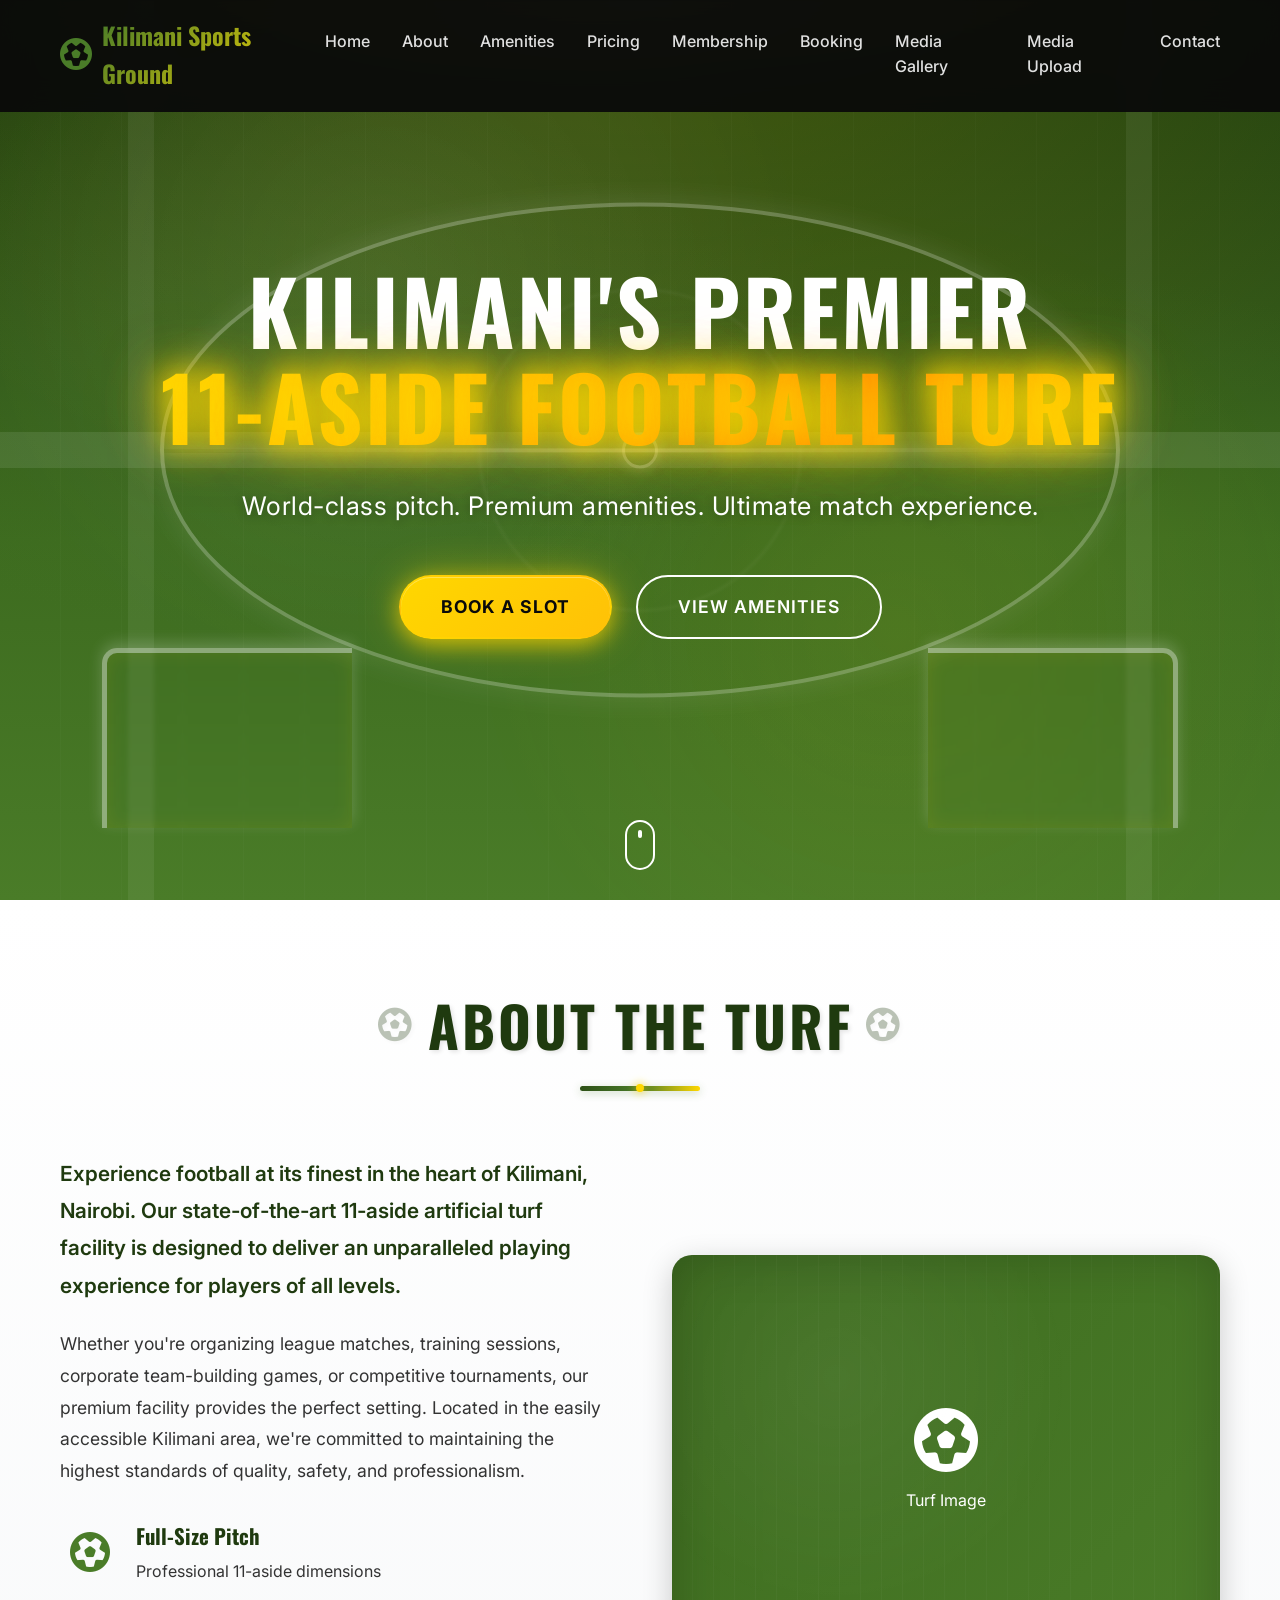
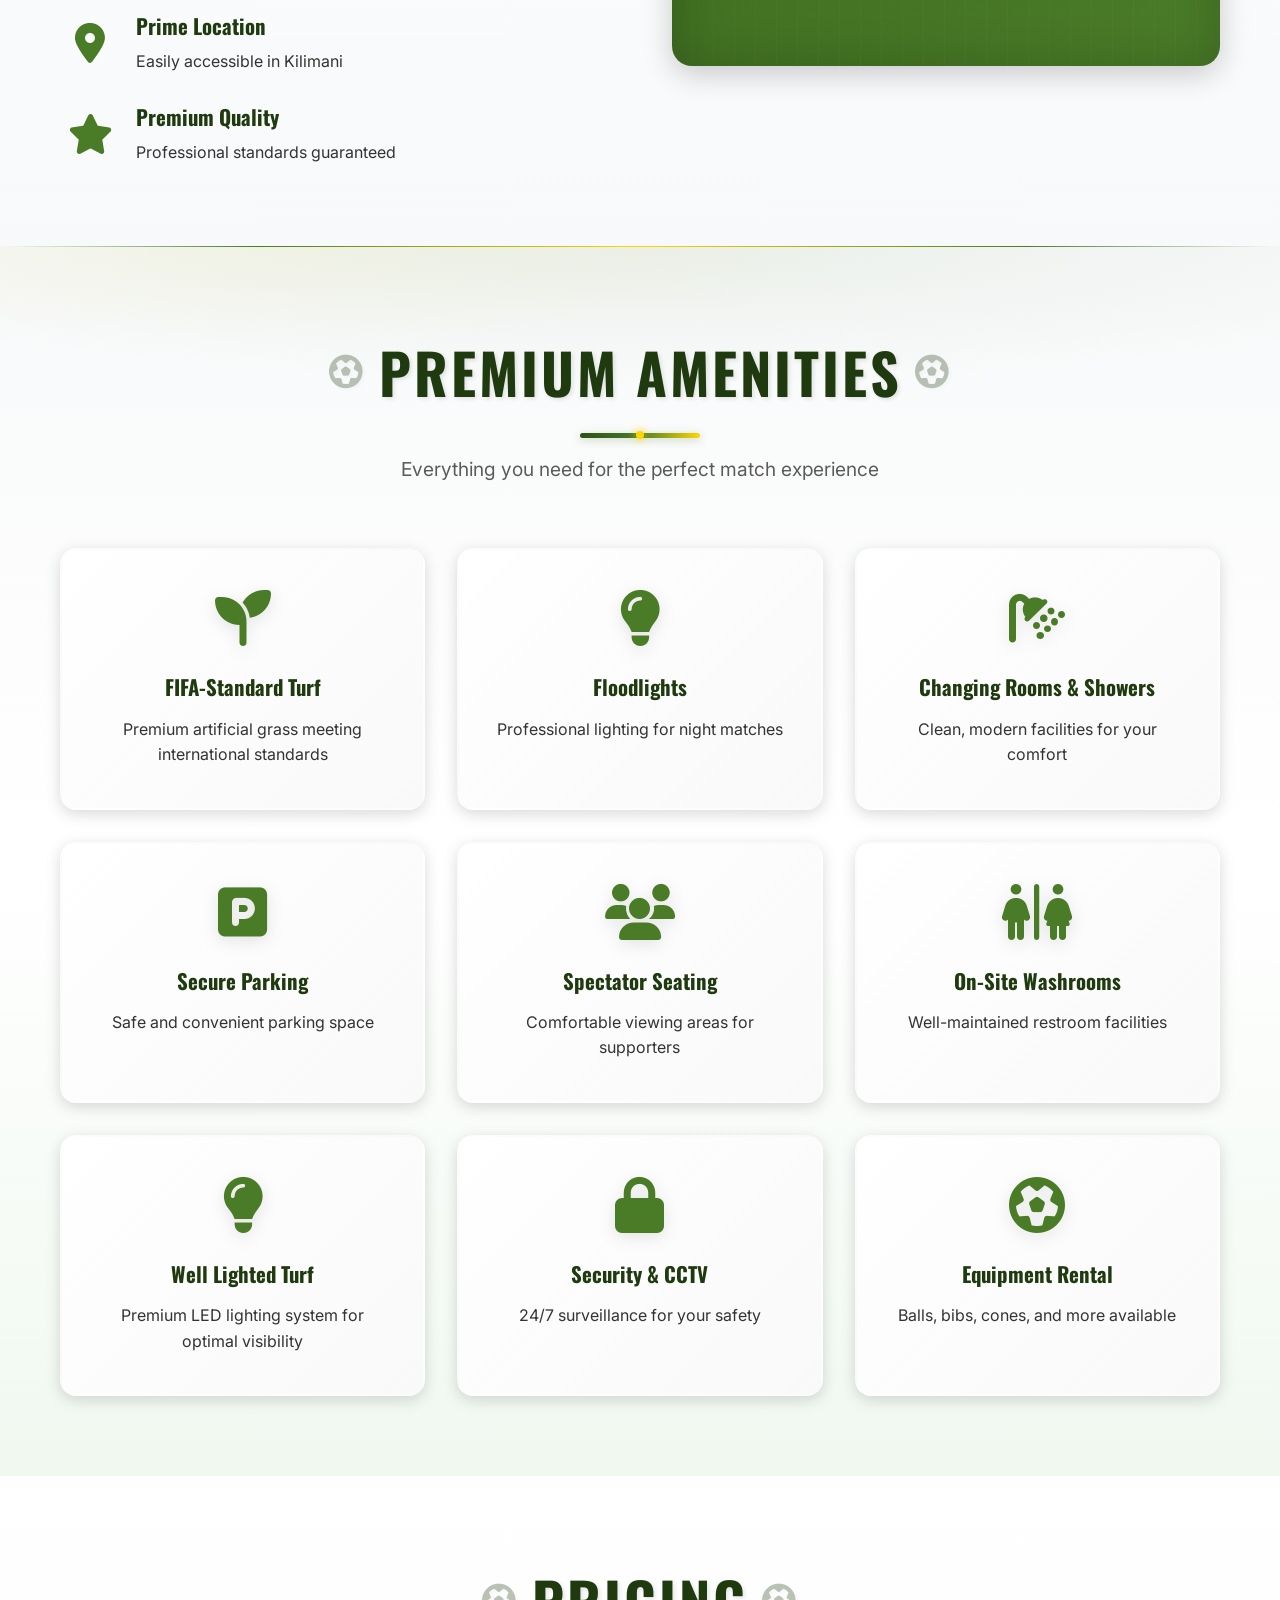
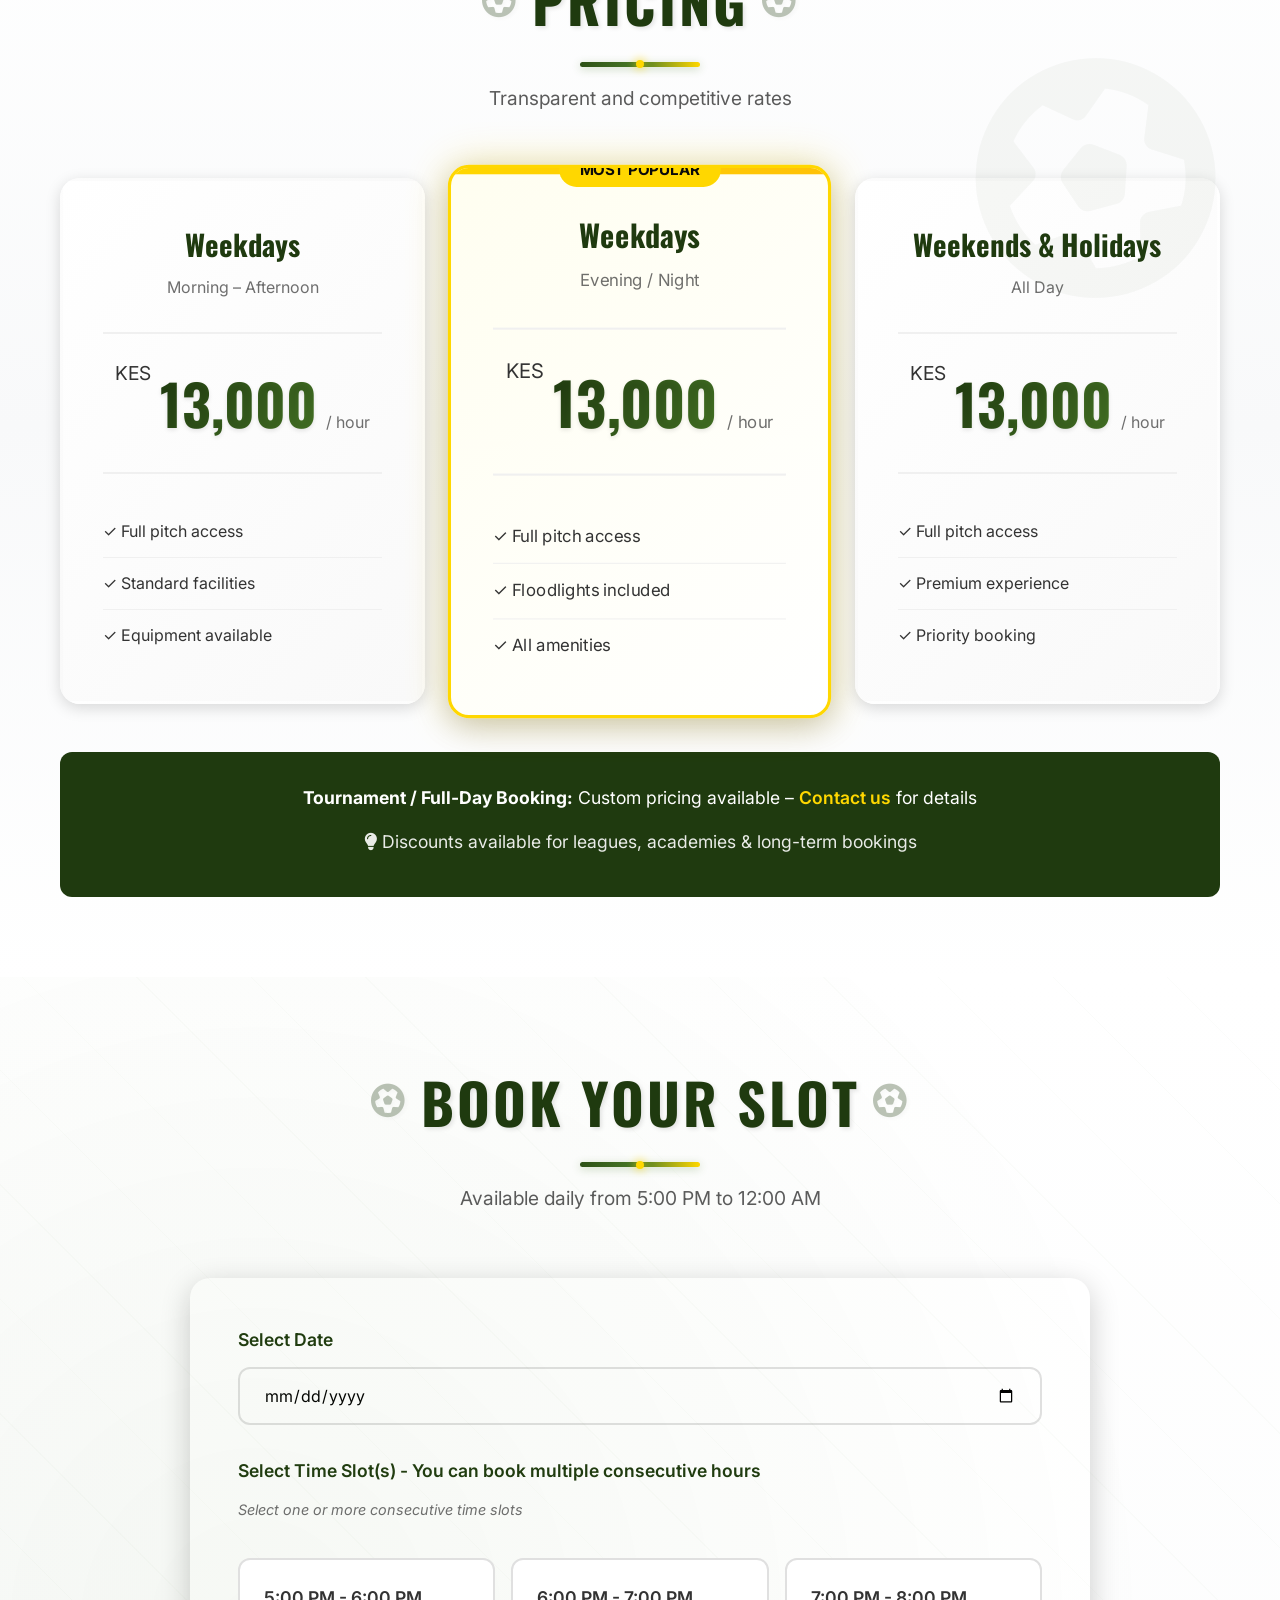
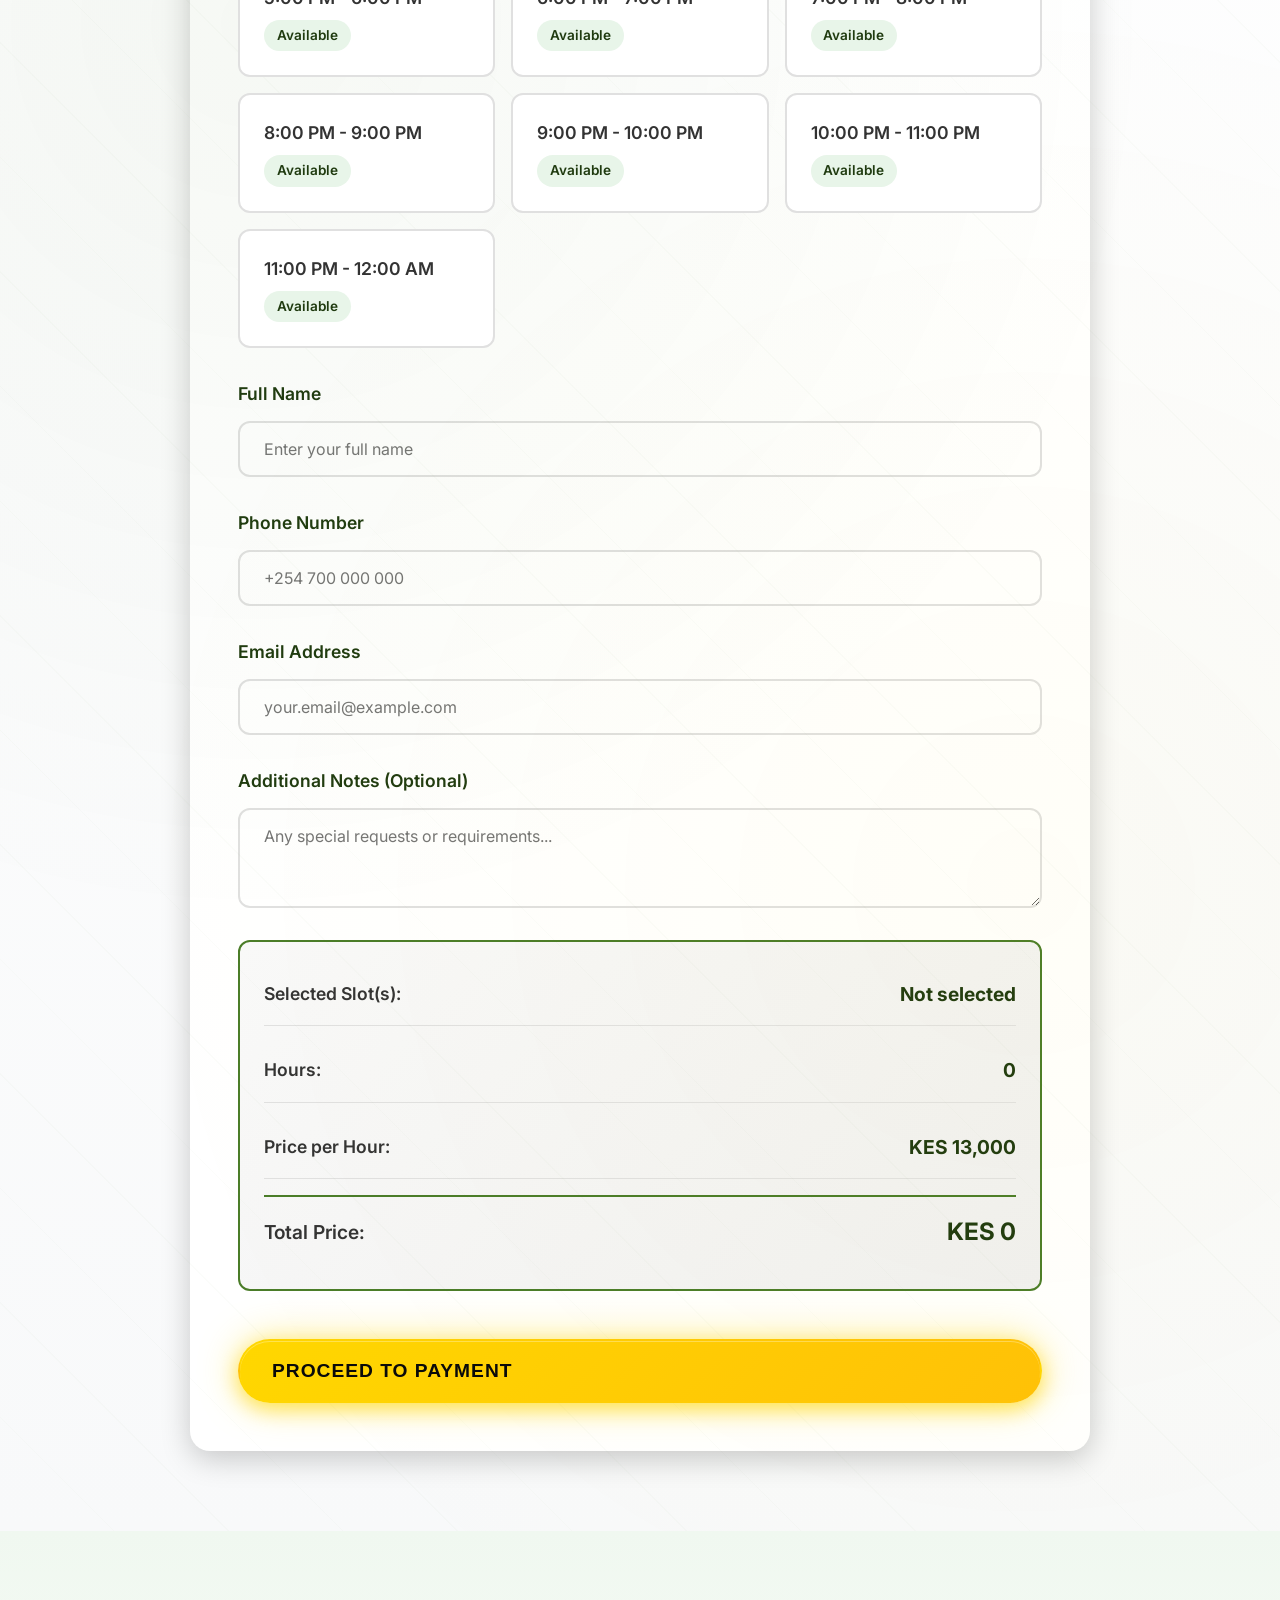
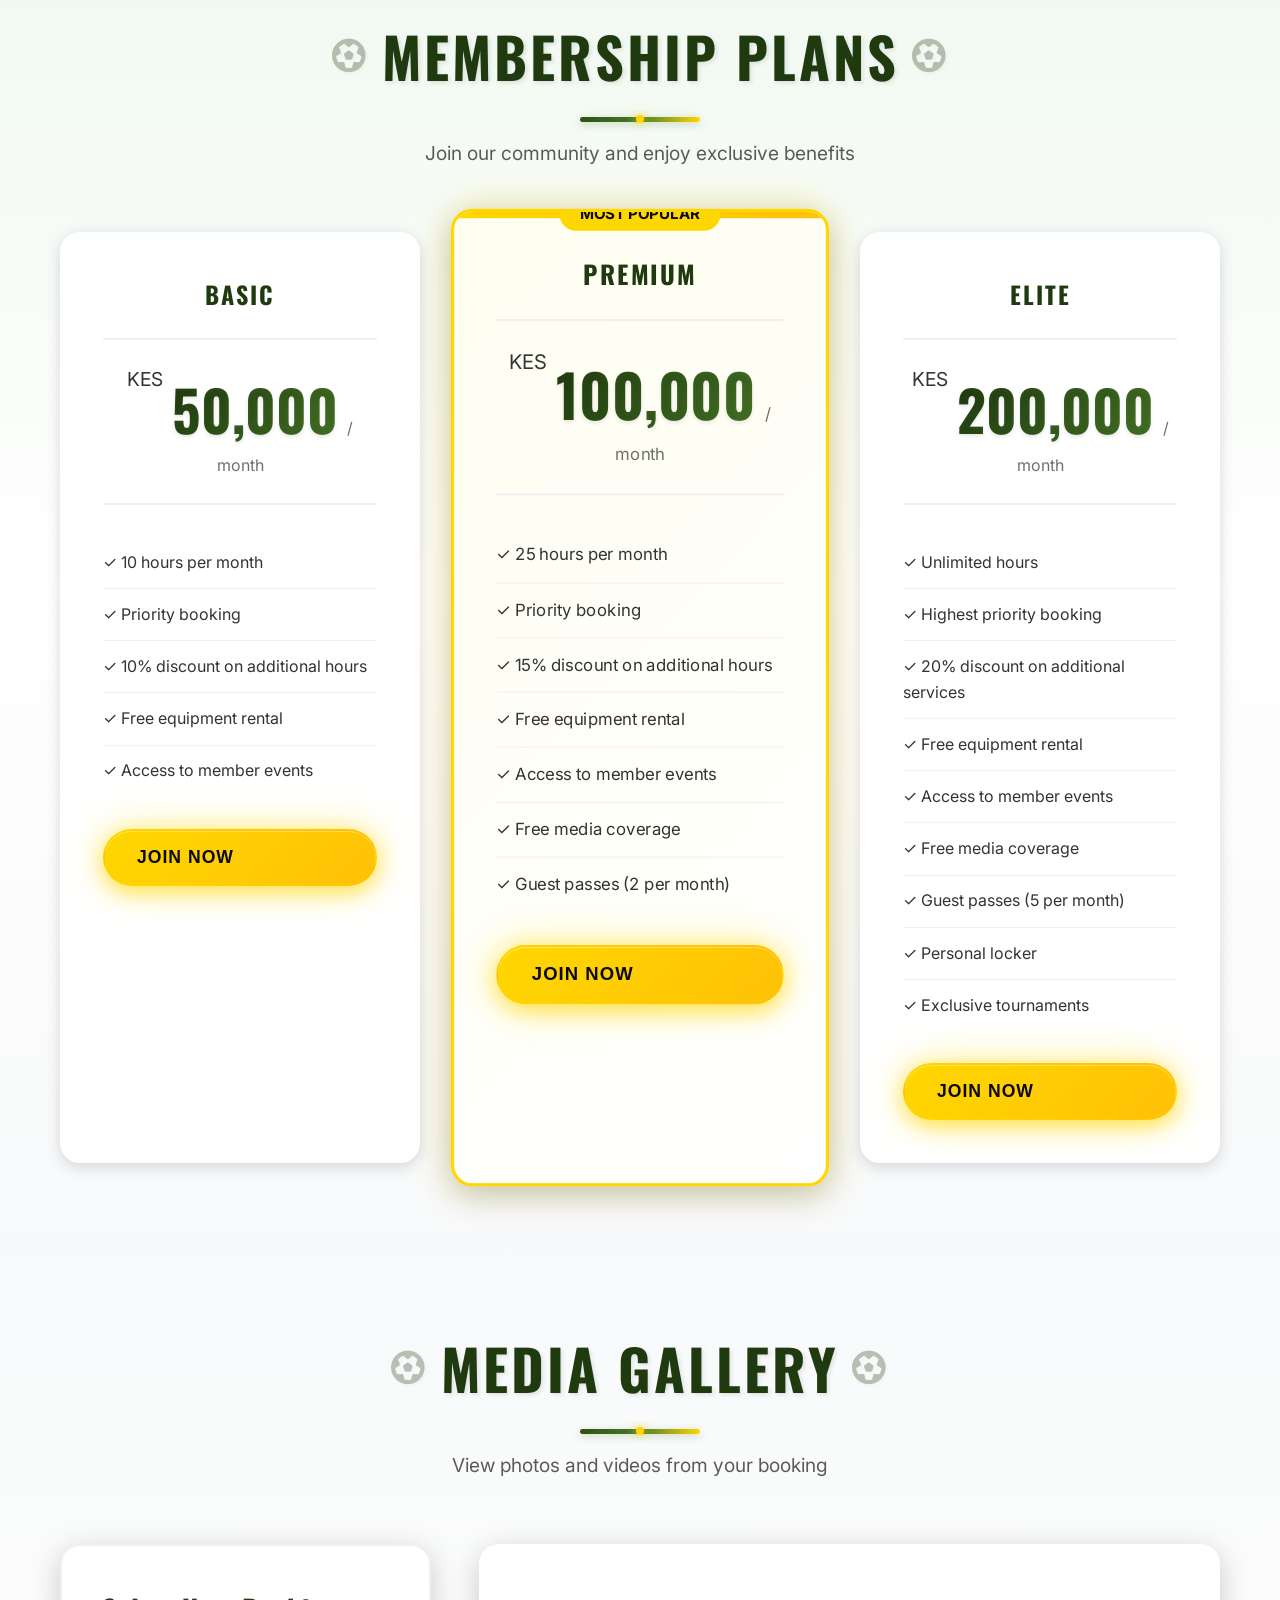
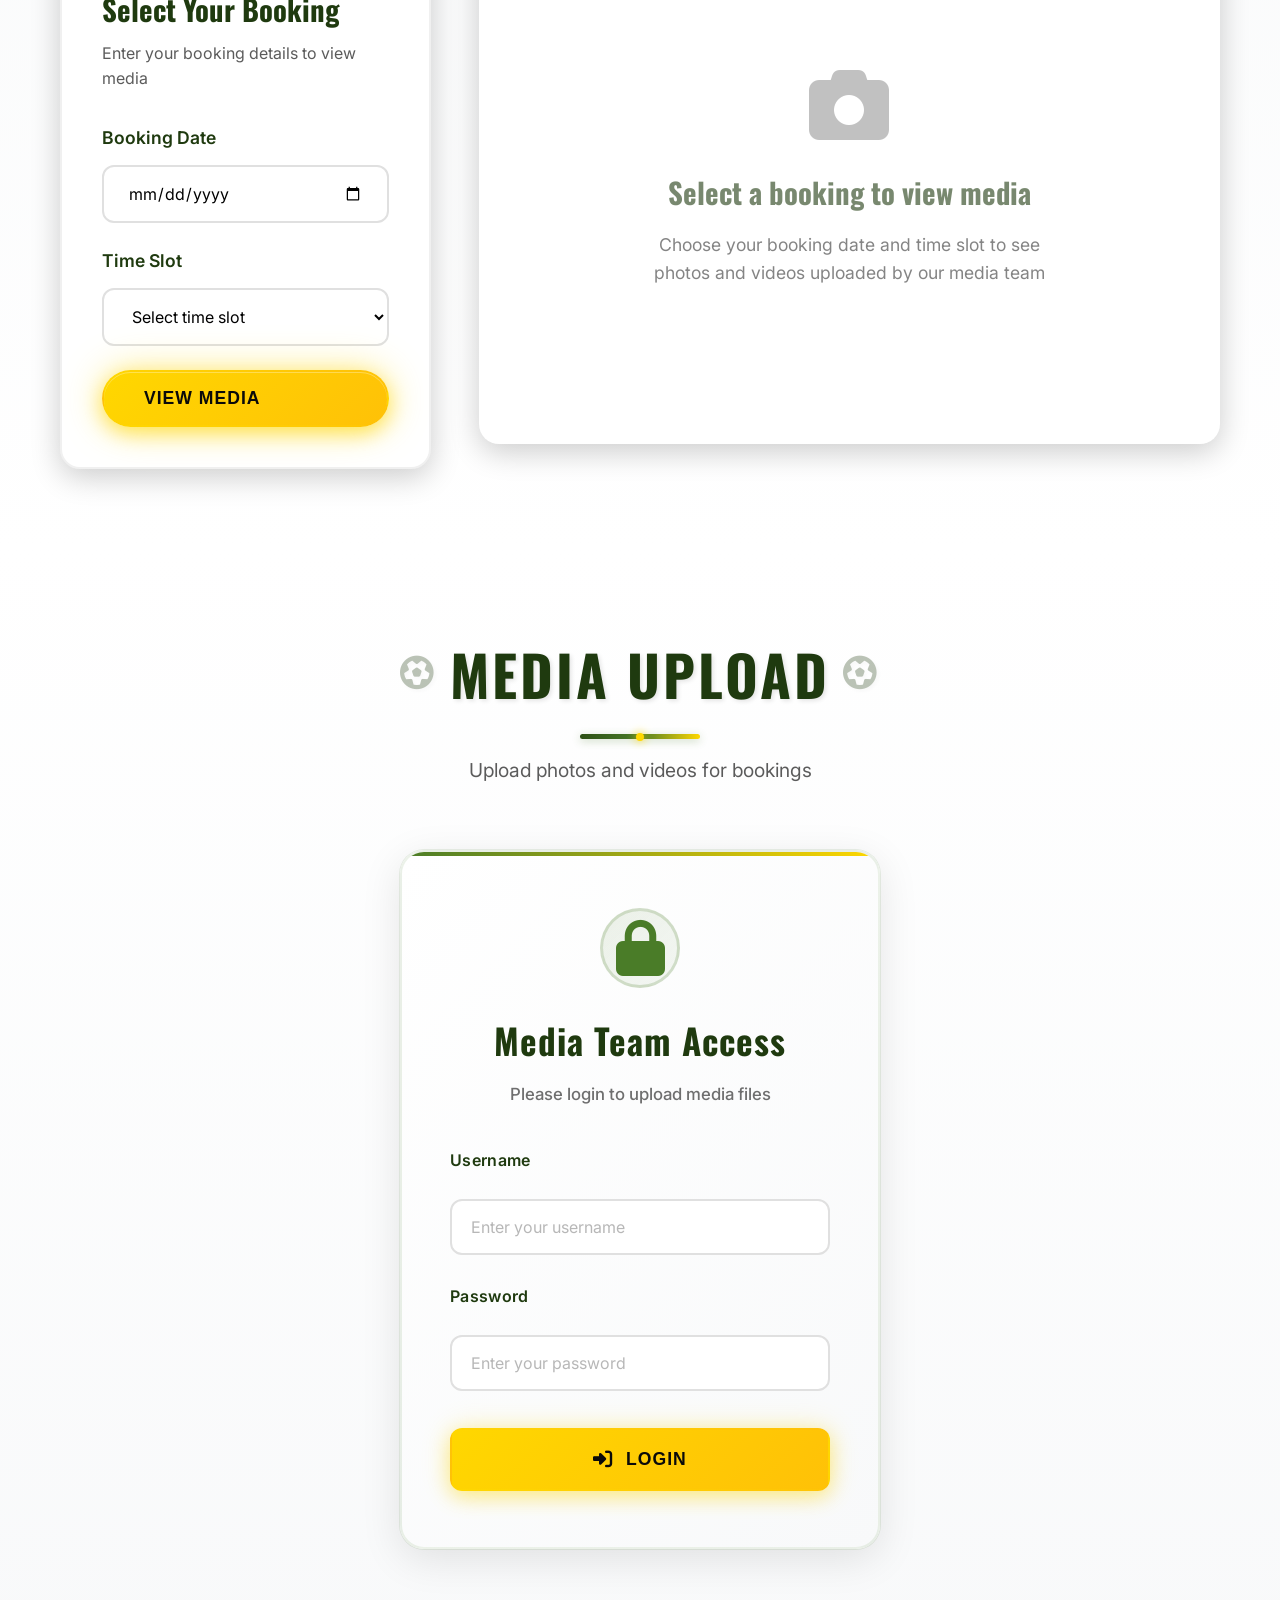
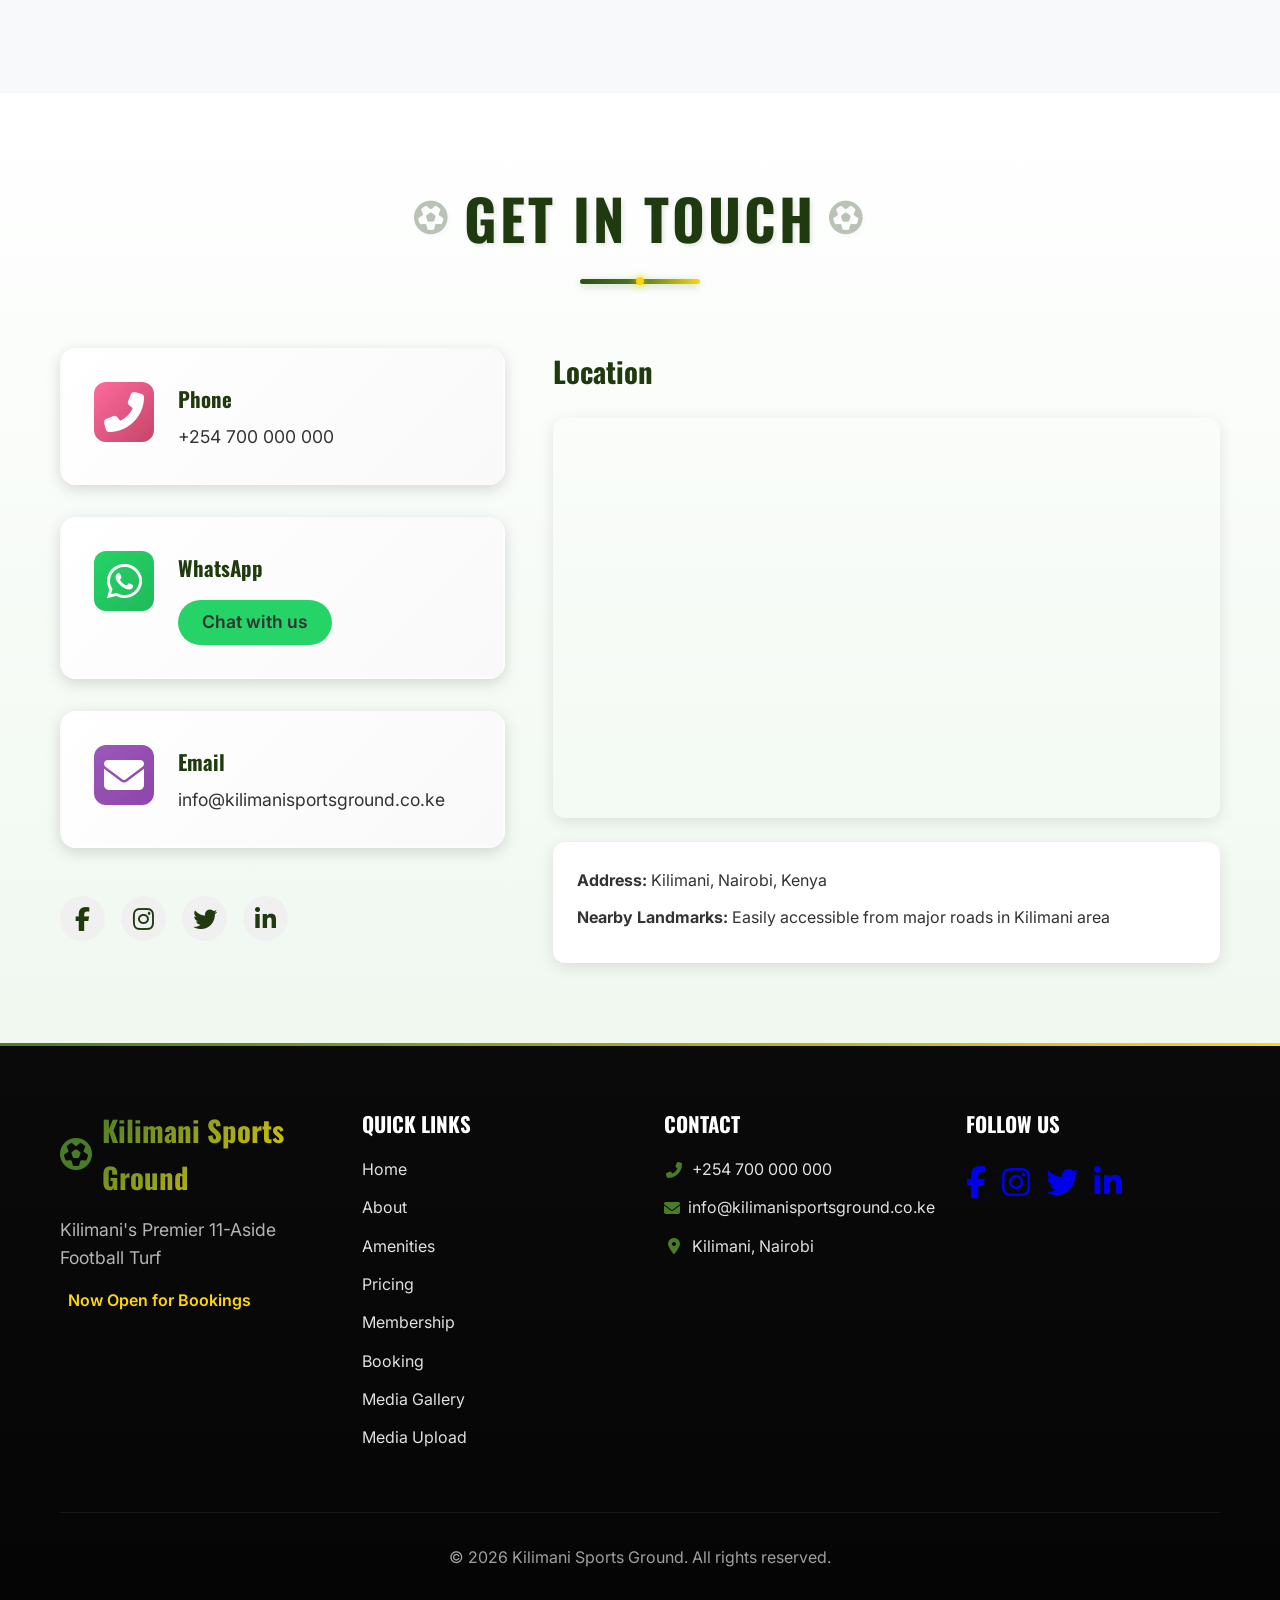
==== index.html @ 5b0b03c2 "Add files via upload" ====
<!DOCTYPE html>
<html lang="en">
<head>
    <meta charset="UTF-8">
    <meta name="viewport" content="width=device-width, initial-scale=1.0">
    <meta name="description" content="Kilimani Sports Ground - Premier 11-Aside Football Turf. World-class pitch, premium amenities, ultimate match experience. Book your slot now in Nairobi.">
    <title>Kilimani Sports Ground | Premier 11-Aside Football Pitch - Book Now</title>
    <link rel="stylesheet" href="styles.css">
    <link rel="preconnect" href="https://fonts.googleapis.com">
    <link rel="preconnect" href="https://fonts.gstatic.com" crossorigin>
    <link href="https://fonts.googleapis.com/css2?family=Inter:wght@300;400;500;600;700;800;900&family=Oswald:wght@400;500;600;700&display=swap" rel="stylesheet">
    <link rel="stylesheet" href="https://cdnjs.cloudflare.com/ajax/libs/font-awesome/6.4.0/css/all.min.css" integrity="sha512-iecdLmaskl7CVkqkXNQ/ZH/XLlvWZOJyj7Yy7tcenmpD1ypASozpmT/E0iPtmFIB46ZmdtAc9eNBvH0H/ZpiBw==" crossorigin="anonymous" referrerpolicy="no-referrer" />
</head>
<body>
    <!-- Navigation -->
    <nav class="navbar">
        <div class="container">
            <div class="nav-brand">
                <div class="logo-icon"><i class="fas fa-futbol"></i></div>
                <span class="logo-text">Kilimani Sports Ground</span>
            </div>
            <ul class="nav-menu">
                <li><a href="#home">Home</a></li>
                <li><a href="#about">About</a></li>
                <li><a href="#amenities">Amenities</a></li>
                <li><a href="#pricing">Pricing</a></li>
                <li><a href="#membership">Membership</a></li>
                <li><a href="#booking">Booking</a></li>
                <li><a href="#media">Media Gallery</a></li>
                <li><a href="#media-upload">Media Upload</a></li>
                <li><a href="#contact">Contact</a></li>
            </ul>
            <div class="hamburger">
                <span></span>
                <span></span>
                <span></span>
            </div>
        </div>
    </nav>

    <!-- Hero Section -->
    <section id="home" class="hero">
        <div class="hero-overlay"></div>
        <div class="stadium-lights"></div>
        <div class="hero-content">
            <div class="container">
                <h1 class="hero-title">
                    <span class="title-line">Kilimani's Premier</span>
                    <span class="title-line highlight">11-ASIDE FOOTBALL TURF</span>
                </h1>
                <p class="hero-subtitle">
                    World-class pitch. Premium amenities. Ultimate match experience.
                </p>
                <div class="hero-buttons">
                    <a href="#booking" class="btn btn-primary">Book a Slot</a>
                    <a href="#amenities" class="btn btn-secondary">View Amenities</a>
                </div>
            </div>
        </div>
        <div class="hero-elements">
            <div class="goalpost goalpost-left"></div>
            <div class="goalpost goalpost-right"></div>
            <div class="pitch-lines"></div>
        </div>
        <div class="scroll-indicator">
            <div class="mouse"></div>
        </div>
    </section>

    <!-- About Section -->
    <section id="about" class="about">
        <div class="container">
            <div class="section-header">
                <h2 class="section-title">About the Turf</h2>
                <div class="title-underline"></div>
            </div>
            <div class="about-content">
                <div class="about-text">
                    <p class="lead">
                        Experience football at its finest in the heart of Kilimani, Nairobi. Our state-of-the-art 11-aside artificial turf facility is designed to deliver an unparalleled playing experience for players of all levels.
                    </p>
                    <p>
                        Whether you're organizing league matches, training sessions, corporate team-building games, or competitive tournaments, our premium facility provides the perfect setting. Located in the easily accessible Kilimani area, we're committed to maintaining the highest standards of quality, safety, and professionalism.
                    </p>
                    <div class="about-features">
                        <div class="feature-item">
                            <div class="feature-icon"><i class="fas fa-futbol"></i></div>
                            <div class="feature-text">
                                <h3>Full-Size Pitch</h3>
                                <p>Professional 11-aside dimensions</p>
                            </div>
                        </div>
                        <div class="feature-item">
                            <div class="feature-icon"><i class="fas fa-map-marker-alt"></i></div>
                            <div class="feature-text">
                                <h3>Prime Location</h3>
                                <p>Easily accessible in Kilimani</p>
                            </div>
                        </div>
                        <div class="feature-item">
                            <div class="feature-icon"><i class="fas fa-star"></i></div>
                            <div class="feature-text">
                                <h3>Premium Quality</h3>
                                <p>Professional standards guaranteed</p>
                            </div>
                        </div>
                    </div>
                </div>
                <div class="about-image">
                    <div class="image-placeholder">
                        <div class="placeholder-content">
                            <span class="placeholder-icon"><i class="fas fa-futbol"></i></span>
                            <span>Turf Image</span>
                        </div>
                    </div>
                </div>
            </div>
        </div>
    </section>

    <!-- Amenities Section -->
    <section id="amenities" class="amenities">
        <div class="container">
            <div class="section-header">
                <h2 class="section-title">Premium Amenities</h2>
                <div class="title-underline"></div>
                <p class="section-subtitle">Everything you need for the perfect match experience</p>
            </div>
            <div class="amenities-grid">
                <div class="amenity-card">
                    <div class="amenity-icon"><i class="fas fa-seedling"></i></div>
                    <h3>FIFA-Standard Turf</h3>
                    <p>Premium artificial grass meeting international standards</p>
                </div>
                <div class="amenity-card">
                    <div class="amenity-icon"><i class="fas fa-lightbulb"></i></div>
                    <h3>Floodlights</h3>
                    <p>Professional lighting for night matches</p>
                </div>
                <div class="amenity-card">
                    <div class="amenity-icon"><i class="fas fa-shower"></i></div>
                    <h3>Changing Rooms & Showers</h3>
                    <p>Clean, modern facilities for your comfort</p>
                </div>
                <div class="amenity-card">
                    <div class="amenity-icon"><i class="fas fa-parking"></i></div>
                    <h3>Secure Parking</h3>
                    <p>Safe and convenient parking space</p>
                </div>
                <div class="amenity-card">
                    <div class="amenity-icon"><i class="fas fa-users"></i></div>
                    <h3>Spectator Seating</h3>
                    <p>Comfortable viewing areas for supporters</p>
                </div>
                <div class="amenity-card">
                    <div class="amenity-icon"><i class="fas fa-restroom"></i></div>
                    <h3>On-Site Washrooms</h3>
                    <p>Well-maintained restroom facilities</p>
                </div>
                <div class="amenity-card">
                    <div class="amenity-icon"><i class="fas fa-lightbulb"></i></div>
                    <h3>Well Lighted Turf</h3>
                    <p>Premium LED lighting system for optimal visibility</p>
                </div>
                <div class="amenity-card">
                    <div class="amenity-icon"><i class="fas fa-lock"></i></div>
                    <h3>Security & CCTV</h3>
                    <p>24/7 surveillance for your safety</p>
                </div>
                <div class="amenity-card">
                    <div class="amenity-icon"><i class="fas fa-futbol"></i></div>
                    <h3>Equipment Rental</h3>
                    <p>Balls, bibs, cones, and more available</p>
                </div>
            </div>
        </div>
    </section>


    <!-- Pricing Section -->
    <section id="pricing" class="pricing">
        <div class="container">
            <div class="section-header">
                <h2 class="section-title">Pricing</h2>
                <div class="title-underline"></div>
                <p class="section-subtitle">Transparent and competitive rates</p>
            </div>
            <div class="pricing-grid">
                <div class="pricing-card">
                    <div class="pricing-header">
                        <h3>Weekdays</h3>
                        <p class="pricing-time">Morning – Afternoon</p>
                    </div>
                    <div class="pricing-price">
                        <span class="currency">KES</span>
                        <span class="amount">13,000</span>
                        <span class="period">/ hour</span>
                    </div>
                    <ul class="pricing-features">
                        <li>✓ Full pitch access</li>
                        <li>✓ Standard facilities</li>
                        <li>✓ Equipment available</li>
                    </ul>
                </div>
                <div class="pricing-card featured">
                    <div class="popular-badge">Most Popular</div>
                    <div class="pricing-header">
                        <h3>Weekdays</h3>
                        <p class="pricing-time">Evening / Night</p>
                    </div>
                    <div class="pricing-price">
                        <span class="currency">KES</span>
                        <span class="amount">13,000</span>
                        <span class="period">/ hour</span>
                    </div>
                    <ul class="pricing-features">
                        <li>✓ Full pitch access</li>
                        <li>✓ Floodlights included</li>
                        <li>✓ All amenities</li>
                    </ul>
                </div>
                <div class="pricing-card">
                    <div class="pricing-header">
                        <h3>Weekends & Holidays</h3>
                        <p class="pricing-time">All Day</p>
                    </div>
                    <div class="pricing-price">
                        <span class="currency">KES</span>
                        <span class="amount">13,000</span>
                        <span class="period">/ hour</span>
                    </div>
                    <ul class="pricing-features">
                        <li>✓ Full pitch access</li>
                        <li>✓ Premium experience</li>
                        <li>✓ Priority booking</li>
                    </ul>
                </div>
            </div>
            <div class="pricing-note">
                <p><strong>Tournament / Full-Day Booking:</strong> Custom pricing available – <a href="#contact">Contact us</a> for details</p>
                <p class="discount-note"><i class="fas fa-lightbulb"></i> Discounts available for leagues, academies & long-term bookings</p>
            </div>
        </div>
    </section>

    <!-- Booking Section -->
    <section id="booking" class="booking">
        <div class="container">
            <div class="section-header">
                <h2 class="section-title">Book Your Slot</h2>
                <div class="title-underline"></div>
                <p class="section-subtitle">Available daily from 5:00 PM to 12:00 AM</p>
            </div>
            <div class="booking-content">
                <div class="booking-form-container">
                    <form id="bookingForm" class="booking-form">
                        <div class="form-group">
                            <label for="bookingDate">Select Date</label>
                            <input type="date" id="bookingDate" name="bookingDate" required min="">
                        </div>
                        <div class="form-group">
                            <label>Select Time Slot(s) - You can book multiple consecutive hours</label>
                            <p class="slot-help-text">Select one or more consecutive time slots</p>
                            <div class="time-slots">
                                <label class="time-slot" data-slot="0">
                                    <input type="checkbox" name="timeSlot" value="17:00-18:00">
                                    <span class="slot-time">5:00 PM - 6:00 PM</span>
                                    <span class="slot-status available">Available</span>
                                </label>
                                <label class="time-slot" data-slot="1">
                                    <input type="checkbox" name="timeSlot" value="18:00-19:00">
                                    <span class="slot-time">6:00 PM - 7:00 PM</span>
                                    <span class="slot-status available">Available</span>
                                </label>
                                <label class="time-slot" data-slot="2">
                                    <input type="checkbox" name="timeSlot" value="19:00-20:00">
                                    <span class="slot-time">7:00 PM - 8:00 PM</span>
                                    <span class="slot-status available">Available</span>
                                </label>
                                <label class="time-slot" data-slot="3">
                                    <input type="checkbox" name="timeSlot" value="20:00-21:00">
                                    <span class="slot-time">8:00 PM - 9:00 PM</span>
                                    <span class="slot-status available">Available</span>
                                </label>
                                <label class="time-slot" data-slot="4">
                                    <input type="checkbox" name="timeSlot" value="21:00-22:00">
                                    <span class="slot-time">9:00 PM - 10:00 PM</span>
                                    <span class="slot-status available">Available</span>
                                </label>
                                <label class="time-slot" data-slot="5">
                                    <input type="checkbox" name="timeSlot" value="22:00-23:00">
                                    <span class="slot-time">10:00 PM - 11:00 PM</span>
                                    <span class="slot-status available">Available</span>
                                </label>
                                <label class="time-slot" data-slot="6">
                                    <input type="checkbox" name="timeSlot" value="23:00-00:00">
                                    <span class="slot-time">11:00 PM - 12:00 AM</span>
                                    <span class="slot-status available">Available</span>
                                </label>
                            </div>
                        </div>
                        <div class="form-group">
                            <label for="customerName">Full Name</label>
                            <input type="text" id="customerName" name="customerName" required placeholder="Enter your full name">
                        </div>
                        <div class="form-group">
                            <label for="customerPhone">Phone Number</label>
                            <input type="tel" id="customerPhone" name="customerPhone" required placeholder="+254 700 000 000">
                        </div>
                        <div class="form-group">
                            <label for="customerEmail">Email Address</label>
                            <input type="email" id="customerEmail" name="customerEmail" required placeholder="your.email@example.com">
                        </div>
                        <div class="form-group">
                            <label for="bookingNotes">Additional Notes (Optional)</label>
                            <textarea id="bookingNotes" name="bookingNotes" rows="3" placeholder="Any special requests or requirements..."></textarea>
                        </div>
                        <div class="booking-summary">
                            <div class="summary-item">
                                <span>Selected Slot(s):</span>
                                <span id="selectedSlotDisplay">Not selected</span>
                            </div>
                            <div class="summary-item">
                                <span>Hours:</span>
                                <span id="selectedHours">0</span>
                            </div>
                            <div class="summary-item">
                                <span>Price per Hour:</span>
                                <span>KES 13,000</span>
                            </div>
                            <div class="summary-item total-price">
                                <span>Total Price:</span>
                                <span id="bookingPrice">KES 0</span>
                            </div>
                        </div>
                        <button type="submit" class="btn btn-primary btn-booking">
                            Proceed to Payment
                        </button>
                    </form>
                </div>
            </div>
        </div>
    </section>

    <!-- Membership Section -->
    <section id="membership" class="membership">
        <div class="container">
            <div class="section-header">
                <h2 class="section-title">Membership Plans</h2>
                <div class="title-underline"></div>
                <p class="section-subtitle">Join our community and enjoy exclusive benefits</p>
            </div>
            <div class="membership-plans">
                <div class="membership-card">
                    <div class="membership-badge">Basic</div>
                    <div class="membership-price">
                        <span class="currency">KES</span>
                        <span class="amount">50,000</span>
                        <span class="period">/ month</span>
                    </div>
                    <ul class="membership-features">
                        <li>✓ 10 hours per month</li>
                        <li>✓ Priority booking</li>
                        <li>✓ 10% discount on additional hours</li>
                        <li>✓ Free equipment rental</li>
                        <li>✓ Access to member events</li>
                    </ul>
                    <button class="btn btn-primary btn-membership" onclick="showMembershipModal('basic', 50000)">Join Now</button>
                </div>
                <div class="membership-card featured">
                    <div class="popular-badge">Most Popular</div>
                    <div class="membership-badge">Premium</div>
                    <div class="membership-price">
                        <span class="currency">KES</span>
                        <span class="amount">100,000</span>
                        <span class="period">/ month</span>
                    </div>
                    <ul class="membership-features">
                        <li>✓ 25 hours per month</li>
                        <li>✓ Priority booking</li>
                        <li>✓ 15% discount on additional hours</li>
                        <li>✓ Free equipment rental</li>
                        <li>✓ Access to member events</li>
                        <li>✓ Free media coverage</li>
                        <li>✓ Guest passes (2 per month)</li>
                    </ul>
                    <button class="btn btn-primary btn-membership" onclick="showMembershipModal('premium', 100000)">Join Now</button>
                </div>
                <div class="membership-card">
                    <div class="membership-badge">Elite</div>
                    <div class="membership-price">
                        <span class="currency">KES</span>
                        <span class="amount">200,000</span>
                        <span class="period">/ month</span>
                    </div>
                    <ul class="membership-features">
                        <li>✓ Unlimited hours</li>
                        <li>✓ Highest priority booking</li>
                        <li>✓ 20% discount on additional services</li>
                        <li>✓ Free equipment rental</li>
                        <li>✓ Access to member events</li>
                        <li>✓ Free media coverage</li>
                        <li>✓ Guest passes (5 per month)</li>
                        <li>✓ Personal locker</li>
                        <li>✓ Exclusive tournaments</li>
                    </ul>
                    <button class="btn btn-primary btn-membership" onclick="showMembershipModal('elite', 200000)">Join Now</button>
                </div>
            </div>
        </div>
    </section>

    <!-- Media Gallery Section -->
    <section id="media" class="media-gallery">
        <div class="container">
            <div class="section-header">
                <h2 class="section-title">Media Gallery</h2>
                <div class="title-underline"></div>
                <p class="section-subtitle">View photos and videos from your booking</p>
            </div>
            <div class="media-content">
                <div class="media-selector">
                    <div class="selector-card">
                        <h3>Select Your Booking</h3>
                        <p>Enter your booking details to view media</p>
                        <form id="mediaSearchForm" class="media-search-form">
                            <div class="form-group">
                                <label for="mediaBookingDate">Booking Date</label>
                                <input type="date" id="mediaBookingDate" name="mediaBookingDate" required>
                            </div>
                            <div class="form-group">
                                <label for="mediaTimeSlot">Time Slot</label>
                                <select id="mediaTimeSlot" name="mediaTimeSlot" required>
                                    <option value="">Select time slot</option>
                                    <option value="17:00-18:00">5:00 PM - 6:00 PM</option>
                                    <option value="18:00-19:00">6:00 PM - 7:00 PM</option>
                                    <option value="19:00-20:00">7:00 PM - 8:00 PM</option>
                                    <option value="20:00-21:00">8:00 PM - 9:00 PM</option>
                                    <option value="21:00-22:00">9:00 PM - 10:00 PM</option>
                                    <option value="22:00-23:00">10:00 PM - 11:00 PM</option>
                                    <option value="23:00-00:00">11:00 PM - 12:00 AM</option>
                                </select>
                            </div>
                            <button type="submit" class="btn btn-primary">View Media</button>
                        </form>
                    </div>
                </div>
                <div class="media-display" id="mediaDisplay">
                    <div class="media-placeholder">
                        <div class="placeholder-icon"><i class="fas fa-camera"></i></div>
                        <h3>Select a booking to view media</h3>
                        <p>Choose your booking date and time slot to see photos and videos uploaded by our media team</p>
                    </div>
                </div>
            </div>
        </div>
    </section>

    <!-- Media Upload Section (For Media Team) -->
    <section id="media-upload" class="media-upload">
        <div class="container">
            <div class="section-header">
                <h2 class="section-title">Media Upload</h2>
                <div class="title-underline"></div>
                <p class="section-subtitle">Upload photos and videos for bookings</p>
            </div>
            
            <!-- Login Form (Shown when not authenticated) -->
            <div id="mediaLoginSection" class="media-login-section">
                <div class="login-card">
                    <div class="login-header">
                        <i class="fas fa-lock"></i>
                        <h3>Media Team Access</h3>
                        <p>Please login to upload media files</p>
                    </div>
                    <form id="mediaLoginForm" class="login-form">
                        <div class="form-group">
                            <label for="mediaUsername">Username</label>
                            <input type="text" id="mediaUsername" name="mediaUsername" required placeholder="Enter your username">
                        </div>
                        <div class="form-group">
                            <label for="mediaPassword">Password</label>
                            <input type="password" id="mediaPassword" name="mediaPassword" required placeholder="Enter your password">
                        </div>
                        <div class="form-group">
                            <button type="submit" class="btn btn-primary btn-login">
                                <i class="fas fa-sign-in-alt"></i> Login
                            </button>
                        </div>
                        <div id="loginError" class="login-error hidden"></div>
                    </form>
                </div>
            </div>
            
            <!-- Upload Content (Shown when authenticated) -->
            <div id="uploadContentSection" class="upload-content hidden">
                <div class="upload-form-container">
                    <form id="mediaUploadForm" class="media-upload-form" enctype="multipart/form-data">
                        <div class="form-group">
                            <label for="uploadBookingDate">Booking Date</label>
                            <input type="date" id="uploadBookingDate" name="uploadBookingDate" required>
                        </div>
                        <div class="form-group">
                            <label for="uploadTimeSlot">Time Slot</label>
                            <select id="uploadTimeSlot" name="uploadTimeSlot" required>
                                <option value="">Select time slot</option>
                                <option value="17:00-18:00">5:00 PM - 6:00 PM</option>
                                <option value="18:00-19:00">6:00 PM - 7:00 PM</option>
                                <option value="19:00-20:00">7:00 PM - 8:00 PM</option>
                                <option value="20:00-21:00">8:00 PM - 9:00 PM</option>
                                <option value="21:00-22:00">9:00 PM - 10:00 PM</option>
                                <option value="22:00-23:00">10:00 PM - 11:00 PM</option>
                                <option value="23:00-00:00">11:00 PM - 12:00 AM</option>
                            </select>
                        </div>
                        <div class="form-group">
                            <label for="mediaFiles">Select Photos/Videos</label>
                            <div class="file-upload-area" id="fileUploadArea">
                                <input type="file" id="mediaFiles" name="mediaFiles" multiple accept="image/*,video/*" required>
                                <div class="upload-placeholder">
                                    <i class="fas fa-cloud-upload-alt"></i>
                                    <p>Click to select or drag and drop files here</p>
                                    <span class="file-types">Supports: JPG, PNG, MP4, MOV</span>
                                </div>
                            </div>
                            <div class="file-list" id="fileList"></div>
                        </div>
                        <div class="form-group">
                            <label for="mediaTitle">Media Title (Optional)</label>
                            <input type="text" id="mediaTitle" name="mediaTitle" placeholder="e.g., Match Highlights, Team Photo">
                        </div>
                        <div class="form-group">
                            <label for="mediaDescription">Description (Optional)</label>
                            <textarea id="mediaDescription" name="mediaDescription" rows="3" placeholder="Add a description for the media..."></textarea>
                        </div>
                        <div class="upload-actions">
                            <button type="submit" class="btn btn-primary">
                                <i class="fas fa-upload"></i> Upload Media
                            </button>
                            <button type="button" class="btn btn-secondary" onclick="clearUploadForm()">
                                <i class="fas fa-times"></i> Clear
                            </button>
                        </div>
                    </form>
                </div>
                <div class="upload-preview" id="uploadPreview">
                    <h3>Upload Preview</h3>
                    <div class="preview-grid" id="previewGrid">
                        <p class="preview-placeholder">No files selected</p>
                    </div>
                </div>
            </div>
        </div>
    </section>

    <!-- Contact Section -->
    <section id="contact" class="contact">
        <div class="container">
            <div class="section-header">
                <h2 class="section-title">Get in Touch</h2>
                <div class="title-underline"></div>
            </div>
            <div class="contact-content">
                <div class="contact-info">
                    <div class="contact-item">
                        <div class="contact-icon"><i class="fas fa-phone-alt"></i></div>
                        <div class="contact-details">
                            <h3>Phone</h3>
                            <a href="tel:+254700000000">+254 700 000 000</a>
                        </div>
                    </div>
                    <div class="contact-item">
                        <div class="contact-icon"><i class="fab fa-whatsapp"></i></div>
                        <div class="contact-details">
                            <h3>WhatsApp</h3>
                            <a href="https://wa.me/254700000000" target="_blank" rel="noopener noreferrer" class="whatsapp-btn">Chat with us</a>
                        </div>
                    </div>
                    <div class="contact-item">
                        <div class="contact-icon"><i class="fas fa-envelope"></i></div>
                        <div class="contact-details">
                            <h3>Email</h3>
                            <a href="mailto:info@kilimanisportsground.co.ke">info@kilimanisportsground.co.ke</a>
                        </div>
                    </div>
                    <div class="social-links">
                        <a href="#" class="social-link" aria-label="Facebook"><i class="fab fa-facebook-f"></i></a>
                        <a href="#" class="social-link" aria-label="Instagram"><i class="fab fa-instagram"></i></a>
                        <a href="#" class="social-link" aria-label="Twitter"><i class="fab fa-twitter"></i></a>
                        <a href="#" class="social-link" aria-label="LinkedIn"><i class="fab fa-linkedin-in"></i></a>
                    </div>
                </div>
                <div class="location-map">
                    <h3>Location</h3>
                    <div class="map-container">
                        <iframe 
                            src="https://www.google.com/maps/embed?pb=!1m18!1m12!1m3!1d3988.8175!2d36.7756!3d-1.2921!2m3!1f0!2f0!3f0!3m2!1i1024!2i768!4f13.1!3m3!1m2!1s0x0%3A0x0!2zMcKwMTcnMzEuNiJTIDM2wrA0NiczMi4yIkU!5e0!3m2!1sen!2ske!4v1234567890" 
                            width="100%" 
                            height="400" 
                            title="Kilimani Football Turf Location Map"
                            allowfullscreen="" 
                            loading="lazy" 
                            referrerpolicy="no-referrer-when-downgrade">
                        </iframe>
                    </div>
                    <div class="location-details">
                        <p><strong>Address:</strong> Kilimani, Nairobi, Kenya</p>
                        <p><strong>Nearby Landmarks:</strong> Easily accessible from major roads in Kilimani area</p>
                    </div>
                </div>
            </div>
        </div>
    </section>

    <!-- Footer -->
    <footer class="footer">
        <div class="container">
            <div class="footer-content">
                <div class="footer-brand">
                    <div class="footer-logo">
                        <div class="logo-icon"><i class="fas fa-futbol"></i></div>
                        <span class="logo-text">Kilimani Sports Ground</span>
                    </div>
                    <p class="footer-slogan">Kilimani's Premier 11-Aside Football Turf</p>
                    <p class="opening-notice"><i class="fas fa-stadium"></i> Now Open for Bookings</p>
                </div>
                <div class="footer-links">
                    <h4>Quick Links</h4>
                    <ul>
                        <li><a href="#home">Home</a></li>
                        <li><a href="#about">About</a></li>
                        <li><a href="#amenities">Amenities</a></li>
                        <li><a href="#pricing">Pricing</a></li>
                        <li><a href="#membership">Membership</a></li>
                        <li><a href="#booking">Booking</a></li>
                        <li><a href="#media">Media Gallery</a></li>
                        <li><a href="#media-upload">Media Upload</a></li>
                    </ul>
                </div>
                <div class="footer-contact">
                    <h4>Contact</h4>
                    <ul>
                        <li><i class="fas fa-phone-alt"></i> +254 700 000 000</li>
                        <li><i class="fas fa-envelope"></i> info@kilimanisportsground.co.ke</li>
                        <li><i class="fas fa-map-marker-alt"></i> Kilimani, Nairobi</li>
                    </ul>
                </div>
                <div class="footer-social">
                    <h4>Follow Us</h4>
                    <div class="social-icons">
                        <a href="#" class="social-icon" aria-label="Facebook"><i class="fab fa-facebook-f"></i></a>
                        <a href="#" class="social-icon" aria-label="Instagram"><i class="fab fa-instagram"></i></a>
                        <a href="#" class="social-icon" aria-label="Twitter"><i class="fab fa-twitter"></i></a>
                        <a href="#" class="social-icon" aria-label="LinkedIn"><i class="fab fa-linkedin-in"></i></a>
                    </div>
                </div>
            </div>
            <div class="footer-bottom">
                <p>&copy; <span id="current-year">2024</span> Kilimani Sports Ground. All rights reserved.</p>
            </div>
        </div>
    </footer>

    <script src="script.js"></script>
</body>
</html>
---- styles.css ----
/* ============================================
   RESET & BASE STYLES
   ============================================ */
* {
    margin: 0;
    padding: 0;
    box-sizing: border-box;
}

:root {
    /* Color Palette - Enhanced Football Theme */
    --turf-green: #2d5016;
    --turf-green-light: #3d6b1f;
    --turf-green-bright: #4a7c28;
    --turf-green-dark: #1f3a0f;
    --turf-green-luminous: #5a9a35;
    --stadium-white: #ffffff;
    --stadium-black: #0a0a0a;
    --stadium-gray: #1a1a1a;
    --accent-yellow: #ffd700;
    --accent-orange: #ff8c00;
    --accent-gold: #ffc107;
    --text-light: #e0e0e0;
    --text-dark: #333333;
    --pitch-white: rgba(255, 255, 255, 0.9);
    
    /* Typography */
    --font-primary: 'Inter', -apple-system, BlinkMacSystemFont, 'Segoe UI', sans-serif;
    --font-heading: 'Oswald', 'Inter', sans-serif;
    
    /* Spacing */
    --container-max-width: 1200px;
    --section-padding: 80px 20px;
    
    /* Transitions */
    --transition-fast: 0.2s ease;
    --transition-normal: 0.3s ease;
    --transition-slow: 0.5s ease;
    
    /* Shadows */
    --shadow-sm: 0 2px 8px rgba(0, 0, 0, 0.1);
    --shadow-md: 0 4px 15px rgba(0, 0, 0, 0.15);
    --shadow-lg: 0 8px 30px rgba(0, 0, 0, 0.2);
    --shadow-glow: 0 0 20px rgba(74, 124, 40, 0.3);
}

html {
    scroll-behavior: smooth;
}

body {
    font-family: var(--font-primary);
    color: var(--text-dark);
    background-color: #ffffff;
    line-height: 1.6;
    overflow-x: hidden;
    position: relative;
}

.container {
    max-width: var(--container-max-width);
    margin: 0 auto;
    padding: 0 20px;
}

/* ============================================
   NAVIGATION
   ============================================ */
.navbar {
    position: fixed;
    top: 0;
    left: 0;
    right: 0;
    background: rgba(10, 10, 10, 0.95);
    -webkit-backdrop-filter: blur(15px);
    backdrop-filter: blur(15px);
    z-index: 1000;
    padding: 1rem 0;
    transition: var(--transition-normal);
    border-bottom: 3px solid transparent;
    background-image: linear-gradient(rgba(10, 10, 10, 0.95), rgba(10, 10, 10, 0.95)),
                        linear-gradient(90deg, var(--turf-green-bright) 0%, var(--accent-yellow) 50%, var(--turf-green-bright) 100%);
    background-origin: border-box;
    background-clip: padding-box, border-box;
    box-shadow: 0 4px 20px rgba(0, 0, 0, 0.3);
}

.navbar .container {
    display: flex;
    justify-content: space-between;
    align-items: center;
}

.nav-brand {
    display: flex;
    align-items: center;
    gap: 10px;
    font-family: var(--font-heading);
    font-size: 1.5rem;
    font-weight: 700;
    color: var(--stadium-white);
}

.logo-icon {
    font-size: 2rem;
    display: flex;
    align-items: center;
    justify-content: center;
    animation: rotate 3s linear infinite;
}

.logo-icon i {
    color: var(--turf-green-bright);
}

@keyframes rotate {
    from { transform: rotate(0deg); }
    to { transform: rotate(360deg); }
}

.logo-text {
    background: linear-gradient(135deg, var(--turf-green-bright), var(--accent-yellow));
    -webkit-background-clip: text;
    -webkit-text-fill-color: transparent;
    background-clip: text;
}

.nav-menu {
    display: flex;
    list-style: none;
    gap: 2rem;
}

.nav-menu a {
    color: var(--text-light);
    text-decoration: none;
    font-weight: 500;
    transition: var(--transition-fast);
    position: relative;
    padding: 5px 0;
}

.nav-menu a::after {
    content: '';
    position: absolute;
    bottom: 0;
    left: 0;
    width: 0;
    height: 2px;
    background: var(--turf-green-bright);
    transition: var(--transition-normal);
}

.nav-menu a:hover {
    color: var(--turf-green-bright);
}

.nav-menu a:hover::after {
    width: 100%;
}

.hamburger {
    display: none;
    flex-direction: column;
    cursor: pointer;
    gap: 5px;
}

.hamburger span {
    width: 25px;
    height: 3px;
    background: var(--stadium-white);
    transition: var(--transition-normal);
}

/* ============================================
   HERO SECTION
   ============================================ */
.hero {
    position: relative;
    min-height: 100vh;
    display: flex;
    align-items: center;
    justify-content: center;
    background: 
        radial-gradient(ellipse 120% 100% at 50% 0%, rgba(255, 215, 0, 0.15) 0%, transparent 60%),
        radial-gradient(ellipse 80% 60% at 20% 40%, rgba(74, 124, 40, 0.3) 0%, transparent 50%),
        radial-gradient(ellipse 80% 60% at 80% 60%, rgba(74, 124, 40, 0.3) 0%, transparent 50%),
        linear-gradient(180deg, #1a3a0f 0%, #2d5016 30%, #3d6b1f 60%, #4a7c28 100%);
    overflow: hidden;
    padding-top: 80px;
}

.hero::before {
    content: '';
    position: absolute;
    top: 0;
    left: 0;
    right: 0;
    bottom: 0;
    background-image: 
        /* Center circle */
        radial-gradient(circle at center, transparent 20%, rgba(255, 255, 255, 0.05) 20.5%, transparent 21%),
        /* Penalty boxes */
        linear-gradient(90deg, transparent 10%, rgba(255, 255, 255, 0.1) 10%, rgba(255, 255, 255, 0.1) 12%, transparent 12%),
        linear-gradient(90deg, transparent 88%, rgba(255, 255, 255, 0.1) 88%, rgba(255, 255, 255, 0.1) 90%, transparent 90%),
        /* Center line */
        linear-gradient(0deg, transparent 48%, rgba(255, 255, 255, 0.15) 48%, rgba(255, 255, 255, 0.15) 52%, transparent 52%);
    pointer-events: none;
    opacity: 0.6;
}

.hero-overlay {
    position: absolute;
    top: 0;
    left: 0;
    right: 0;
    bottom: 0;
    background: 
        radial-gradient(circle at 30% 30%, rgba(255, 255, 255, 0.1) 0%, transparent 40%),
        radial-gradient(circle at 70% 70%, rgba(255, 215, 0, 0.1) 0%, transparent 40%),
        repeating-linear-gradient(
            90deg,
            transparent,
            transparent 60px,
            rgba(255, 255, 255, 0.03) 60px,
            rgba(255, 255, 255, 0.03) 61px
        );
    pointer-events: none;
    opacity: 0.6;
}

.stadium-lights {
    position: absolute;
    top: 0;
    left: 0;
    right: 0;
    height: 300px;
    background: 
        radial-gradient(ellipse 800px 200px at 20% 0%, rgba(255, 215, 0, 0.15) 0%, transparent 50%),
        radial-gradient(ellipse 800px 200px at 50% 0%, rgba(255, 255, 255, 0.2) 0%, transparent 50%),
        radial-gradient(ellipse 800px 200px at 80% 0%, rgba(255, 215, 0, 0.15) 0%, transparent 50%);
    animation: pulse 4s ease-in-out infinite;
    filter: blur(1px);
}

@keyframes pulse {
    0%, 100% { 
        opacity: 0.6;
        transform: scaleY(1);
    }
    50% { 
        opacity: 1;
        transform: scaleY(1.1);
    }
}

.hero-content {
    position: relative;
    z-index: 2;
    text-align: center;
    color: var(--stadium-white);
    padding: 2rem 0;
}

.hero-title {
    font-family: var(--font-heading);
    font-size: clamp(2.5rem, 8vw, 5.5rem);
    font-weight: 700;
    line-height: 1.1;
    margin-bottom: 2rem;
    text-transform: uppercase;
    letter-spacing: 3px;
}

.title-line {
    display: block;
    animation: fadeInUp 0.8s ease-out;
}

.title-line:nth-child(2) {
    animation-delay: 0.2s;
}

.title-line:nth-child(3) {
    animation-delay: 0.4s;
}

.title-line.highlight {
    background: linear-gradient(135deg, var(--accent-yellow) 0%, var(--accent-gold) 30%, var(--accent-orange) 70%, var(--accent-yellow) 100%);
    -webkit-background-clip: text;
    -webkit-text-fill-color: transparent;
    background-clip: text;
    text-shadow: 
        0 0 30px rgba(255, 215, 0, 0.8),
        0 0 60px rgba(255, 215, 0, 0.5),
        0 0 90px rgba(255, 215, 0, 0.3);
    filter: drop-shadow(0 0 15px rgba(255, 215, 0, 0.6));
    position: relative;
    display: inline-block;
    animation: textGlow 3s ease-in-out infinite;
}

@keyframes textGlow {
    0%, 100% { 
        filter: drop-shadow(0 0 15px rgba(255, 215, 0, 0.6));
    }
    50% { 
        filter: drop-shadow(0 0 25px rgba(255, 215, 0, 0.9));
    }
}


@keyframes fadeInUp {
    from {
        opacity: 0;
        transform: translateY(30px);
    }
    to {
        opacity: 1;
        transform: translateY(0);
    }
}

.hero-subtitle {
    font-size: clamp(1.2rem, 2.5vw, 1.6rem);
    margin-bottom: 3rem;
    color: var(--stadium-white);
    font-weight: 400;
    letter-spacing: 0.5px;
    text-shadow: 0 2px 10px rgba(0, 0, 0, 0.3);
    animation: fadeInUp 0.8s ease-out 0.6s both;
}

.hero-buttons {
    display: flex;
    gap: 1.5rem;
    justify-content: center;
    flex-wrap: wrap;
    animation: fadeInUp 0.8s ease-out 0.8s both;
}

.btn {
    display: inline-flex;
    align-items: center;
    gap: 10px;
    padding: 1rem 2.5rem;
    font-size: 1.1rem;
    font-weight: 600;
    text-decoration: none;
    border-radius: 50px;
    transition: var(--transition-normal);
    text-transform: uppercase;
    letter-spacing: 1px;
    position: relative;
    overflow: hidden;
}

.btn::before {
    content: '';
    position: absolute;
    top: 50%;
    left: 50%;
    width: 0;
    height: 0;
    border-radius: 50%;
    background: rgba(255, 255, 255, 0.2);
    transform: translate(-50%, -50%);
    transition: width 0.6s, height 0.6s;
}

.btn:hover::before {
    width: 300px;
    height: 300px;
}

.btn-primary {
    background: linear-gradient(135deg, var(--accent-yellow) 0%, var(--accent-gold) 100%);
    color: var(--stadium-black);
    box-shadow: 
        0 6px 20px rgba(255, 215, 0, 0.6),
        0 0 40px rgba(255, 215, 0, 0.4),
        inset 0 1px 0 rgba(255, 255, 255, 0.3);
    font-weight: 700;
    border: 2px solid transparent;
    position: relative;
    overflow: visible;
    text-shadow: none;
}

.btn-primary::after {
    content: '';
    position: absolute;
    inset: -2px;
    border-radius: 50px;
    padding: 2px;
    background: linear-gradient(135deg, var(--accent-yellow), var(--accent-orange));
    -webkit-mask: linear-gradient(#fff 0 0) content-box, linear-gradient(#fff 0 0);
    -webkit-mask-composite: xor;
    mask: linear-gradient(#fff 0 0) content-box, linear-gradient(#fff 0 0);
    mask-composite: exclude;
    opacity: 0;
    transition: opacity 0.3s;
}

.btn-primary:hover::after {
    opacity: 1;
}

.btn-primary:hover {
    transform: translateY(-5px) scale(1.02);
    box-shadow: 0 8px 30px rgba(255, 215, 0, 0.7), 0 0 40px rgba(255, 215, 0, 0.4);
}

.btn-secondary {
    background: transparent;
    color: var(--stadium-white);
    border: 2px solid var(--stadium-white);
    backdrop-filter: blur(5px);
    -webkit-backdrop-filter: blur(5px);
}

.btn-secondary:hover {
    background: rgba(255, 255, 255, 0.15);
    color: var(--stadium-white);
    border-color: var(--stadium-white);
    transform: translateY(-3px);
    box-shadow: 0 6px 20px rgba(255, 255, 255, 0.2);
}


.hero-elements {
    position: absolute;
    top: 0;
    left: 0;
    right: 0;
    bottom: 0;
    pointer-events: none;
    z-index: 1;
}

.goalpost {
    position: absolute;
    bottom: 8%;
    width: 250px;
    height: 180px;
    border: 5px solid rgba(255, 255, 255, 0.4);
    border-bottom: none;
    box-shadow: 
        0 -5px 15px rgba(255, 255, 255, 0.2),
        inset 0 0 20px rgba(255, 215, 0, 0.1);
    -webkit-backdrop-filter: blur(2px);
    backdrop-filter: blur(2px);
}

.goalpost-left {
    left: 8%;
    border-right: none;
    border-top-left-radius: 15px;
    animation: goalpostGlow 3s ease-in-out infinite;
}

.goalpost-right {
    right: 8%;
    border-left: none;
    border-top-right-radius: 15px;
    animation: goalpostGlow 3s ease-in-out infinite 1.5s;
}

@keyframes goalpostGlow {
    0%, 100% { 
        box-shadow: 0 -5px 15px rgba(255, 255, 255, 0.2), inset 0 0 20px rgba(255, 215, 0, 0.1);
    }
    50% { 
        box-shadow: 0 -5px 25px rgba(255, 255, 255, 0.4), inset 0 0 30px rgba(255, 215, 0, 0.3);
    }
}

.pitch-lines {
    position: absolute;
    top: 50%;
    left: 50%;
    transform: translate(-50%, -50%);
    width: 75%;
    height: 55%;
    border: 4px solid rgba(255, 255, 255, 0.25);
    border-radius: 50%;
    box-shadow: 0 0 30px rgba(255, 255, 255, 0.1);
}

.pitch-lines::before {
    content: '';
    position: absolute;
    top: 50%;
    left: 0;
    right: 0;
    height: 4px;
    background: linear-gradient(90deg, transparent, rgba(255, 255, 255, 0.3), transparent);
    transform: translateY(-50%);
    box-shadow: 0 0 10px rgba(255, 255, 255, 0.2);
}

.pitch-lines::after {
    content: '';
    position: absolute;
    top: 50%;
    left: 50%;
    transform: translate(-50%, -50%);
    width: 30px;
    height: 30px;
    border: 3px solid rgba(255, 255, 255, 0.25);
    border-radius: 50%;
    box-shadow: 0 0 15px rgba(255, 255, 255, 0.2);
}

.scroll-indicator {
    position: absolute;
    bottom: 30px;
    left: 50%;
    transform: translateX(-50%);
    z-index: 2;
}

.mouse {
    width: 30px;
    height: 50px;
    border: 2px solid var(--stadium-white);
    border-radius: 20px;
    position: relative;
}

.mouse::before {
    content: '';
    position: absolute;
    top: 8px;
    left: 50%;
    transform: translateX(-50%);
    width: 4px;
    height: 8px;
    background: var(--stadium-white);
    border-radius: 2px;
    animation: scroll 1.5s infinite;
}

@keyframes scroll {
    0% { opacity: 1; transform: translateX(-50%) translateY(0); }
    100% { opacity: 0; transform: translateX(-50%) translateY(20px); }
}

/* ============================================
   SECTION STYLES
   ============================================ */
section {
    padding: var(--section-padding);
}

.section-header {
    text-align: center;
    margin-bottom: 4rem;
}

.section-title {
    font-family: var(--font-heading);
    font-size: clamp(2rem, 5vw, 3.5rem);
    font-weight: 700;
    text-transform: uppercase;
    letter-spacing: 3px;
    color: var(--turf-green-dark);
    margin-bottom: 1rem;
    position: relative;
    display: inline-block;
    text-shadow: 2px 2px 4px rgba(0, 0, 0, 0.1);
}

.section-title::before {
    content: '\f1e3';
    font-family: 'Font Awesome 6 Free';
    font-weight: 900;
    position: absolute;
    left: -50px;
    top: 50%;
    transform: translateY(-50%);
    font-size: 0.6em;
    opacity: 0.3;
    animation: bounce 2s ease-in-out infinite;
    color: var(--turf-green-dark);
}

.section-title::after {
    content: '\f1e3';
    font-family: 'Font Awesome 6 Free';
    font-weight: 900;
    position: absolute;
    right: -50px;
    top: 50%;
    transform: translateY(-50%);
    font-size: 0.6em;
    opacity: 0.3;
    animation: bounce 2s ease-in-out infinite 1s;
    color: var(--turf-green-dark);
}

@keyframes bounce {
    0%, 100% { transform: translateY(-50%) scale(1); }
    50% { transform: translateY(-60%) scale(1.1); }
}

.title-underline {
    width: 120px;
    height: 5px;
    background: linear-gradient(90deg, var(--turf-green) 0%, var(--turf-green-bright) 50%, var(--accent-yellow) 100%);
    margin: 0 auto 1rem;
    border-radius: 3px;
    box-shadow: 0 2px 8px rgba(74, 124, 40, 0.3);
    position: relative;
}

.title-underline::after {
    content: '';
    position: absolute;
    top: 50%;
    left: 50%;
    transform: translate(-50%, -50%);
    width: 8px;
    height: 8px;
    background: var(--accent-yellow);
    border-radius: 50%;
    box-shadow: 0 0 10px var(--accent-yellow);
}

.section-subtitle {
    font-size: 1.2rem;
    color: var(--text-dark);
    opacity: 0.8;
}

/* ============================================
   ABOUT SECTION
   ============================================ */
.about {
    background: linear-gradient(180deg, #ffffff 0%, #f8f9fa 100%);
    position: relative;
}

.about::after {
    content: '';
    position: absolute;
    bottom: 0;
    left: 0;
    right: 0;
    height: 1px;
    background: linear-gradient(90deg, transparent, var(--turf-green-bright) 20%, var(--accent-yellow) 50%, var(--turf-green-bright) 80%, transparent);
}

.about-content {
    display: grid;
    grid-template-columns: 1fr 1fr;
    gap: 4rem;
    align-items: center;
}

.about-text .lead {
    font-size: 1.3rem;
    font-weight: 600;
    color: var(--turf-green-dark);
    margin-bottom: 1.5rem;
    line-height: 1.8;
}

.about-text p {
    font-size: 1.1rem;
    color: var(--text-dark);
    margin-bottom: 1.5rem;
    line-height: 1.8;
}

.about-features {
    display: flex;
    flex-direction: column;
    gap: 1.5rem;
    margin-top: 2rem;
}

.feature-item {
    display: flex;
    align-items: center;
    gap: 1rem;
}

.feature-icon {
    font-size: 2.5rem;
    flex-shrink: 0;
    color: var(--turf-green-bright);
    display: flex;
    align-items: center;
    justify-content: center;
    width: 60px;
    height: 60px;
}

.feature-icon i {
    color: var(--turf-green-bright);
}

.feature-text h3 {
    font-family: var(--font-heading);
    font-size: 1.3rem;
    color: var(--turf-green-dark);
    margin-bottom: 0.3rem;
}

.feature-text p {
    color: var(--text-dark);
    margin: 0;
    font-size: 1rem;
}

.about-image {
    position: relative;
}

.image-placeholder {
    aspect-ratio: 4/3;
    background: linear-gradient(135deg, var(--turf-green-light) 0%, var(--turf-green-bright) 50%, var(--turf-green-light) 100%);
    background-size: 200% 200%;
    border-radius: 20px;
    display: flex;
    align-items: center;
    justify-content: center;
    flex-direction: column;
    color: var(--stadium-white);
    box-shadow: var(--shadow-lg), inset 0 0 50px rgba(0, 0, 0, 0.2);
    position: relative;
    overflow: hidden;
    transition: var(--transition-normal);
}

.image-placeholder::before {
    content: '';
    position: absolute;
    top: 0;
    left: 0;
    right: 0;
    bottom: 0;
    background-image: 
        radial-gradient(circle at 30% 30%, rgba(255, 255, 255, 0.1) 0%, transparent 50%),
        repeating-linear-gradient(
            90deg,
            transparent,
            transparent 20px,
            rgba(255, 255, 255, 0.05) 20px,
            rgba(255, 255, 255, 0.05) 21px
        );
    opacity: 0.5;
}

.image-placeholder:hover {
    transform: scale(1.02);
    background-position: 100% 100%;
    box-shadow: var(--shadow-lg), 0 0 40px rgba(74, 124, 40, 0.4);
}

.placeholder-content {
    text-align: center;
}

.placeholder-icon {
    font-size: 4rem;
    display: flex;
    align-items: center;
    justify-content: center;
    margin-bottom: 1rem;
    color: var(--stadium-white);
}

.placeholder-icon i {
    color: var(--stadium-white);
}

/* ============================================
   AMENITIES SECTION
   ============================================ */
.amenities {
    background: linear-gradient(180deg, #f8f9fa 0%, #ffffff 50%, #f0f8f0 100%);
    position: relative;
}

.amenities::before {
    content: '';
    position: absolute;
    top: 0;
    left: 0;
    right: 0;
    height: 300px;
    background: 
        radial-gradient(ellipse 100% 200px at 50% 0%, rgba(74, 124, 40, 0.08) 0%, transparent 70%),
        radial-gradient(ellipse 80% 150px at 20% 0%, rgba(255, 215, 0, 0.05) 0%, transparent 60%);
    pointer-events: none;
}

.amenities-grid {
    display: grid;
    grid-template-columns: repeat(auto-fit, minmax(280px, 1fr));
    gap: 2rem;
}

.amenity-card {
    background: var(--stadium-white);
    padding: 2.5rem 2rem;
    border-radius: 16px;
    text-align: center;
    box-shadow: var(--shadow-md);
    transition: var(--transition-normal);
    border: 2px solid transparent;
    position: relative;
    overflow: hidden;
    background-image: 
        linear-gradient(135deg, var(--stadium-white) 0%, #f9f9f9 100%);
}

.amenity-card::before {
    content: '';
    position: absolute;
    top: 0;
    left: -100%;
    width: 100%;
    height: 100%;
    background: linear-gradient(90deg, transparent, rgba(74, 124, 40, 0.1), transparent);
    transition: left 0.5s;
}

.amenity-card:hover::before {
    left: 100%;
}

.amenity-card:hover {
    transform: translateY(-8px) scale(1.02);
    box-shadow: var(--shadow-lg), var(--shadow-glow);
    border-color: var(--turf-green-bright);
    background-image: 
        linear-gradient(135deg, #ffffff 0%, #f0f8f0 100%);
}

.amenity-icon {
    font-size: 3.5rem;
    margin-bottom: 1.5rem;
    display: flex;
    align-items: center;
    justify-content: center;
    filter: drop-shadow(0 4px 8px rgba(0, 0, 0, 0.1));
    transition: var(--transition-normal);
    transform: scale(1);
    color: var(--turf-green-bright);
}

.amenity-icon i {
    color: var(--turf-green-bright);
}

.amenity-card:hover .amenity-icon {
    transform: scale(1.15) rotate(5deg);
    filter: drop-shadow(0 6px 12px rgba(74, 124, 40, 0.3));
}

.amenity-card:hover .amenity-icon i {
    color: var(--turf-green-dark);
}

.amenity-card h3 {
    font-family: var(--font-heading);
    font-size: 1.3rem;
    color: var(--turf-green-dark);
    margin-bottom: 0.8rem;
}

.amenity-card p {
    color: var(--text-dark);
    line-height: 1.6;
}


.gallery-placeholder p {
    font-size: 1rem;
    margin-top: 1rem;
}

/* ============================================
   PRICING SECTION
   ============================================ */
.pricing {
    background: linear-gradient(180deg, #ffffff 0%, #f8f9fa 50%, #ffffff 100%);
    position: relative;
    overflow: hidden;
}

.pricing::after {
    content: '\f1e3';
    font-family: 'Font Awesome 6 Free';
    font-weight: 900;
    position: absolute;
    top: 10%;
    right: 5%;
    font-size: 15rem;
    opacity: 0.03;
    transform: rotate(-15deg);
    pointer-events: none;
    color: var(--turf-green-dark);
}

.pricing-grid {
    display: grid;
    grid-template-columns: repeat(auto-fit, minmax(300px, 1fr));
    gap: 2rem;
    margin-bottom: 3rem;
}

.pricing-card {
    background: linear-gradient(135deg, var(--stadium-white) 0%, #f9f9f9 100%);
    border-radius: 20px;
    padding: 2.5rem;
    box-shadow: var(--shadow-md);
    transition: var(--transition-normal);
    position: relative;
    border: 3px solid transparent;
    overflow: hidden;
}

.pricing-card::before {
    content: '';
    position: absolute;
    top: 0;
    left: 0;
    right: 0;
    height: 5px;
    background: linear-gradient(90deg, var(--turf-green), var(--turf-green-bright));
    transform: scaleX(0);
    transition: transform 0.3s;
}

.pricing-card:hover::before {
    transform: scaleX(1);
}

.pricing-card:hover {
    transform: translateY(-8px);
    box-shadow: var(--shadow-lg), 0 0 30px rgba(74, 124, 40, 0.2);
    border-color: var(--turf-green-bright);
}

.pricing-card.featured {
    border-color: var(--accent-yellow);
    transform: scale(1.05);
    background: linear-gradient(135deg, #fffef0 0%, var(--stadium-white) 100%);
    box-shadow: var(--shadow-lg), 0 0 40px rgba(255, 215, 0, 0.3);
}

.pricing-card.featured::before {
    background: linear-gradient(90deg, var(--accent-yellow), var(--accent-gold));
    transform: scaleX(1);
    height: 6px;
}

.pricing-card.featured:hover {
    transform: scale(1.08) translateY(-8px);
    box-shadow: var(--shadow-lg), 0 0 50px rgba(255, 215, 0, 0.5);
}

.popular-badge {
    position: absolute;
    top: -15px;
    left: 50%;
    transform: translateX(-50%);
    background: var(--accent-yellow);
    color: var(--stadium-black);
    padding: 5px 20px;
    border-radius: 20px;
    font-weight: 700;
    font-size: 0.9rem;
    text-transform: uppercase;
}

.pricing-header {
    text-align: center;
    margin-bottom: 2rem;
}

.pricing-header h3 {
    font-family: var(--font-heading);
    font-size: 1.8rem;
    color: var(--turf-green-dark);
    margin-bottom: 0.5rem;
}

.pricing-time {
    color: var(--text-dark);
    opacity: 0.7;
    font-size: 1rem;
}

.pricing-price {
    text-align: center;
    margin-bottom: 2rem;
    padding: 1.5rem 0;
    border-top: 2px solid #f0f0f0;
    border-bottom: 2px solid #f0f0f0;
}

.currency {
    font-size: 1.2rem;
    color: var(--text-dark);
    vertical-align: top;
}

.amount {
    font-family: var(--font-heading);
    font-size: 3.5rem;
    font-weight: 700;
    background: linear-gradient(135deg, var(--turf-green-dark), var(--turf-green-bright));
    -webkit-background-clip: text;
    -webkit-text-fill-color: transparent;
    background-clip: text;
    margin: 0 5px;
    text-shadow: 0 2px 4px rgba(0, 0, 0, 0.1);
}

.period {
    font-size: 1rem;
    color: var(--text-dark);
    opacity: 0.7;
}

.pricing-features {
    list-style: none;
}

.pricing-features li {
    padding: 0.8rem 0;
    color: var(--text-dark);
    border-bottom: 1px solid #f0f0f0;
}

.pricing-features li:last-child {
    border-bottom: none;
}

.pricing-note {
    text-align: center;
    padding: 2rem;
    background: var(--turf-green-dark);
    color: var(--stadium-white);
    border-radius: 12px;
}

.pricing-note p {
    margin-bottom: 0.5rem;
    font-size: 1.1rem;
}

.pricing-note a {
    color: var(--accent-yellow);
    text-decoration: none;
    font-weight: 600;
}

.pricing-note a:hover {
    text-decoration: underline;
}

.discount-note {
    margin-top: 1rem;
    font-size: 1rem;
    opacity: 0.9;
}

/* ============================================
   BOOKING SECTION
   ============================================ */
.booking {
    background: linear-gradient(180deg, #ffffff 0%, #f8f9fa 100%);
    position: relative;
}

.booking::before {
    content: '';
    position: absolute;
    top: 0;
    left: 0;
    right: 0;
    bottom: 0;
    background-image: 
        radial-gradient(circle at 20% 30%, rgba(74, 124, 40, 0.05) 0%, transparent 50%),
        radial-gradient(circle at 80% 70%, rgba(255, 215, 0, 0.03) 0%, transparent 50%),
        repeating-linear-gradient(
            45deg,
            transparent,
            transparent 80px,
            rgba(74, 124, 40, 0.02) 80px,
            rgba(74, 124, 40, 0.02) 81px
        );
    pointer-events: none;
}

.booking-content {
    max-width: 900px;
    margin: 0 auto;
}

.booking-form-container {
    background: var(--stadium-white);
    padding: 3rem;
    border-radius: 20px;
    box-shadow: var(--shadow-lg);
}

.booking-form {
    display: flex;
    flex-direction: column;
    gap: 2rem;
}

.form-group {
    display: flex;
    flex-direction: column;
    gap: 0.8rem;
}

.form-group label {
    font-weight: 600;
    color: var(--turf-green-dark);
    font-size: 1.1rem;
}

.form-group input[type="text"],
.form-group input[type="tel"],
.form-group input[type="email"],
.form-group input[type="date"],
.form-group select,
.form-group textarea {
    padding: 1rem 1.5rem;
    border: 2px solid #e0e0e0;
    border-radius: 12px;
    font-size: 1rem;
    font-family: var(--font-primary);
    transition: var(--transition-normal);
    background: var(--stadium-white);
}

.form-group input:focus,
.form-group select:focus,
.form-group textarea:focus {
    outline: none;
    border-color: var(--turf-green-bright);
    box-shadow: 0 0 0 3px rgba(74, 124, 40, 0.1);
}

.form-group textarea {
    resize: vertical;
    min-height: 100px;
}

.time-slots {
    display: grid;
    grid-template-columns: repeat(auto-fit, minmax(200px, 1fr));
    gap: 1rem;
    margin-top: 0.5rem;
}

.time-slot {
    display: flex;
    flex-direction: column;
    padding: 1.5rem;
    border: 2px solid #e0e0e0;
    border-radius: 12px;
    cursor: pointer;
    transition: var(--transition-normal);
    background: var(--stadium-white);
    position: relative;
}

.time-slot input[type="checkbox"],
.time-slot input[type="radio"] {
    position: absolute;
    opacity: 0;
    pointer-events: none;
}

.time-slot:hover {
    border-color: var(--turf-green-bright);
    background: #f0f8f0;
    transform: translateY(-2px);
    box-shadow: var(--shadow-md);
}

.time-slot input[type="checkbox"]:checked + .slot-time,
.time-slot input[type="radio"]:checked + .slot-time {
    color: var(--turf-green-dark);
    font-weight: 700;
}

.time-slot input[type="checkbox"]:checked ~ .slot-status,
.time-slot input[type="radio"]:checked ~ .slot-status {
    background: var(--turf-green-bright);
    color: var(--stadium-white);
}

.time-slot:has(input[type="checkbox"]:checked),
.time-slot:has(input[type="radio"]:checked) {
    border-color: var(--turf-green-bright);
    background: linear-gradient(135deg, #f0f8f0, #ffffff);
    box-shadow: var(--shadow-md), 0 0 0 3px rgba(74, 124, 40, 0.1);
}

.time-slot.disabled {
    opacity: 0.5;
    cursor: not-allowed;
    pointer-events: none;
}

.time-slot.disabled:hover {
    transform: none;
    border-color: #e0e0e0;
    background: #f5f5f5;
}

.slot-help-text {
    font-size: 0.9rem;
    color: var(--text-dark);
    opacity: 0.7;
    margin-bottom: 1rem;
    font-style: italic;
}

.slot-time {
    font-size: 1.1rem;
    font-weight: 600;
    color: var(--text-dark);
    margin-bottom: 0.5rem;
    transition: var(--transition-fast);
}

.slot-status {
    display: inline-block;
    padding: 0.3rem 0.8rem;
    border-radius: 20px;
    font-size: 0.85rem;
    font-weight: 600;
    background: #e8f5e9;
    color: var(--turf-green-dark);
    width: fit-content;
    transition: var(--transition-normal);
}

.slot-status.booked {
    background: #ffebee;
    color: #c62828;
}

.booking-summary {
    background: linear-gradient(135deg, #f9f9f9, #f0f0f0);
    padding: 1.5rem;
    border-radius: 12px;
    border: 2px solid var(--turf-green-bright);
}

.summary-item {
    display: flex;
    justify-content: space-between;
    align-items: center;
    padding: 0.8rem 0;
    font-size: 1.1rem;
}

.summary-item:not(:last-child) {
    border-bottom: 1px solid #e0e0e0;
    padding-bottom: 1rem;
    margin-bottom: 1rem;
}

.summary-item.total-price {
    margin-top: 1rem;
    padding-top: 1rem;
    border-top: 2px solid var(--turf-green-bright);
    font-size: 1.2rem;
}

.summary-item span:first-child {
    font-weight: 600;
    color: var(--text-dark);
}

.summary-item span:last-child {
    font-weight: 700;
    color: var(--turf-green-dark);
    font-size: 1.2rem;
}

.summary-item.total-price span:last-child {
    font-size: 1.5rem;
    color: var(--turf-green-dark);
}

.btn-booking {
    width: 100%;
    padding: 1.2rem 2rem;
    font-size: 1.2rem;
    margin-top: 1rem;
}

/* ============================================
   MEMBERSHIP SECTION
   ============================================ */
.membership {
    background: linear-gradient(180deg, #f0f8f0 0%, #ffffff 50%, #f8f9fa 100%);
    padding: var(--section-padding);
}

.membership-plans {
    display: grid;
    grid-template-columns: repeat(auto-fit, minmax(300px, 1fr));
    gap: 2.5rem;
    margin-top: 3rem;
}

.membership-card {
    background: var(--stadium-white);
    border-radius: 20px;
    padding: 2.5rem;
    box-shadow: var(--shadow-md);
    transition: var(--transition-normal);
    position: relative;
    border: 3px solid transparent;
    overflow: hidden;
}

.membership-card::before {
    content: '';
    position: absolute;
    top: 0;
    left: 0;
    right: 0;
    height: 5px;
    background: linear-gradient(90deg, var(--turf-green), var(--turf-green-bright));
    transform: scaleX(0);
    transition: transform 0.3s;
}

.membership-card:hover::before {
    transform: scaleX(1);
}

.membership-card:hover {
    transform: translateY(-8px);
    box-shadow: var(--shadow-lg), 0 0 30px rgba(74, 124, 40, 0.2);
    border-color: var(--turf-green-bright);
}

.membership-card.featured {
    border-color: var(--accent-yellow);
    transform: scale(1.05);
    background: linear-gradient(135deg, #fffef0 0%, var(--stadium-white) 100%);
    box-shadow: var(--shadow-lg), 0 0 40px rgba(255, 215, 0, 0.3);
}

.membership-card.featured::before {
    background: linear-gradient(90deg, var(--accent-yellow), var(--accent-gold));
    transform: scaleX(1);
    height: 6px;
}

.membership-card.featured:hover {
    transform: scale(1.08) translateY(-8px);
    box-shadow: var(--shadow-lg), 0 0 50px rgba(255, 215, 0, 0.5);
}

.membership-badge {
    font-family: var(--font-heading);
    font-size: 1.5rem;
    font-weight: 700;
    color: var(--turf-green-dark);
    text-transform: uppercase;
    letter-spacing: 2px;
    margin-bottom: 1.5rem;
    text-align: center;
}

.membership-price {
    text-align: center;
    margin-bottom: 2rem;
    padding: 1.5rem 0;
    border-top: 2px solid #f0f0f0;
    border-bottom: 2px solid #f0f0f0;
}

.membership-features {
    list-style: none;
    margin-bottom: 2rem;
    min-height: 250px;
}

.membership-features li {
    padding: 0.8rem 0;
    color: var(--text-dark);
    border-bottom: 1px solid #f0f0f0;
    font-size: 1rem;
}

.membership-features li:last-child {
    border-bottom: none;
}

.btn-membership {
    width: 100%;
    padding: 1rem 2rem;
    font-size: 1.1rem;
}

/* ============================================
   MEDIA GALLERY SECTION
   ============================================ */
.media-gallery {
    background: linear-gradient(180deg, #f8f9fa 0%, #ffffff 100%);
    padding: var(--section-padding);
}

.media-content {
    display: grid;
    grid-template-columns: 1fr 2fr;
    gap: 3rem;
    align-items: start;
}

.media-selector {
    position: sticky;
    top: 100px;
}

.selector-card {
    background: var(--stadium-white);
    padding: 2.5rem;
    border-radius: 20px;
    box-shadow: var(--shadow-lg);
    border: 2px solid #f0f0f0;
}

.selector-card h3 {
    font-family: var(--font-heading);
    font-size: 1.8rem;
    color: var(--turf-green-dark);
    margin-bottom: 0.5rem;
}

.selector-card > p {
    color: var(--text-dark);
    opacity: 0.8;
    margin-bottom: 2rem;
}

.media-search-form {
    display: flex;
    flex-direction: column;
    gap: 1.5rem;
}

.media-display {
    min-height: 500px;
    background: var(--stadium-white);
    border-radius: 20px;
    box-shadow: var(--shadow-lg);
    padding: 2rem;
}

.media-placeholder {
    display: flex;
    flex-direction: column;
    align-items: center;
    justify-content: center;
    min-height: 400px;
    text-align: center;
    color: var(--text-dark);
    opacity: 0.6;
}

.media-placeholder .placeholder-icon {
    font-size: 5rem;
    margin-bottom: 1.5rem;
    opacity: 0.5;
    display: flex;
    align-items: center;
    justify-content: center;
    color: var(--text-dark);
}

.media-placeholder .placeholder-icon i {
    color: var(--text-dark);
}

.media-placeholder h3 {
    font-family: var(--font-heading);
    font-size: 1.8rem;
    color: var(--turf-green-dark);
    margin-bottom: 1rem;
}

.media-placeholder p {
    font-size: 1.1rem;
    max-width: 400px;
}

.media-grid {
    display: grid;
    grid-template-columns: repeat(auto-fill, minmax(250px, 1fr));
    gap: 1.5rem;
}

.media-item {
    position: relative;
    aspect-ratio: 4/3;
    border-radius: 12px;
    overflow: hidden;
    cursor: pointer;
    box-shadow: var(--shadow-md);
    transition: var(--transition-normal);
}

.media-item:hover {
    transform: translateY(-5px);
    box-shadow: var(--shadow-lg);
}

.media-item img,
.media-item video {
    width: 100%;
    height: 100%;
    object-fit: cover;
}

.media-item::after {
    content: '';
    position: absolute;
    top: 0;
    left: 0;
    right: 0;
    bottom: 0;
    background: linear-gradient(to top, rgba(0, 0, 0, 0.5), transparent);
    opacity: 0;
    transition: var(--transition-normal);
}

.media-item:hover::after {
    opacity: 1;
}

.media-type-badge {
    position: absolute;
    top: 10px;
    right: 10px;
    background: rgba(0, 0, 0, 0.7);
    color: var(--stadium-white);
    padding: 0.3rem 0.8rem;
    border-radius: 20px;
    font-size: 0.85rem;
    font-weight: 600;
    z-index: 2;
}

.media-header {
    margin-bottom: 2rem;
    padding-bottom: 1.5rem;
    border-bottom: 2px solid #f0f0f0;
}

.media-header h3 {
    font-family: var(--font-heading);
    font-size: 2rem;
    color: var(--turf-green-dark);
    margin-bottom: 0.5rem;
}

.media-header p {
    color: var(--text-dark);
    font-size: 1.1rem;
}

.no-media-message {
    text-align: center;
    padding: 3rem;
    color: var(--text-dark);
}

.no-media-message .icon {
    font-size: 4rem;
    margin-bottom: 1rem;
    opacity: 0.5;
}

.no-media-message h4 {
    font-family: var(--font-heading);
    font-size: 1.5rem;
    color: var(--turf-green-dark);
    margin-bottom: 0.5rem;
}

@media (max-width: 968px) {
    .media-content {
        grid-template-columns: 1fr;
    }
    
    .media-selector {
        position: static;
    }
}

/* ============================================
   MEDIA UPLOAD SECTION
   ============================================ */
.media-upload {
    background: linear-gradient(180deg, #ffffff 0%, #f8f9fa 100%);
    padding: var(--section-padding);
}

/* Media Login Section */
.media-login-section {
    max-width: 480px;
    margin: 4rem auto;
}

.login-card {
    background: linear-gradient(135deg, #ffffff 0%, #f8f9fa 100%);
    padding: 3.5rem 3rem;
    border-radius: 24px;
    box-shadow: 
        0 10px 40px rgba(0, 0, 0, 0.1),
        0 0 0 1px rgba(74, 124, 40, 0.1);
    border: 2px solid rgba(74, 124, 40, 0.1);
    position: relative;
    overflow: hidden;
}

.login-card::before {
    content: '';
    position: absolute;
    top: 0;
    left: 0;
    right: 0;
    height: 4px;
    background: linear-gradient(90deg, var(--turf-green-bright) 0%, var(--accent-yellow) 50%, var(--turf-green-bright) 100%);
    background-size: 200% 100%;
    animation: gradientShift 3s ease infinite;
}

.login-header {
    text-align: center;
    margin-bottom: 2.5rem;
    position: relative;
}

.login-header i {
    font-size: 3.5rem;
    color: var(--turf-green-bright);
    margin-bottom: 1.5rem;
    display: inline-flex;
    align-items: center;
    justify-content: center;
    width: 80px;
    height: 80px;
    background: linear-gradient(135deg, rgba(74, 124, 40, 0.1), rgba(74, 124, 40, 0.05));
    border-radius: 50%;
    border: 3px solid rgba(74, 124, 40, 0.2);
    animation: pulseIcon 2s ease-in-out infinite;
}

@keyframes pulseIcon {
    0%, 100% {
        transform: scale(1);
        box-shadow: 0 0 0 0 rgba(74, 124, 40, 0.4);
    }
    50% {
        transform: scale(1.05);
        box-shadow: 0 0 0 10px rgba(74, 124, 40, 0);
    }
}

.login-header h3 {
    font-family: var(--font-heading);
    font-size: 2.2rem;
    color: var(--turf-green-dark);
    margin-bottom: 0.8rem;
    font-weight: 700;
    letter-spacing: 1px;
}

.login-header p {
    color: var(--text-dark);
    opacity: 0.7;
    font-size: 1.05rem;
    font-weight: 500;
}

.login-form {
    display: flex;
    flex-direction: column;
    gap: 1.8rem;
}

.login-form .form-group {
    position: relative;
}

.login-form label {
    display: block;
    font-weight: 600;
    color: var(--turf-green-dark);
    font-size: 1rem;
    margin-bottom: 0.8rem;
    letter-spacing: 0.3px;
}

.login-form input[type="text"],
.login-form input[type="password"] {
    width: 100%;
    padding: 1rem 1.2rem;
    border: 2px solid #e0e0e0;
    border-radius: 12px;
    font-size: 1rem;
    font-family: var(--font-primary);
    transition: var(--transition-normal);
    background: var(--stadium-white);
    color: var(--text-dark);
}

.login-form input[type="text"]:focus,
.login-form input[type="password"]:focus {
    outline: none;
    border-color: var(--turf-green-bright);
    box-shadow: 
        0 0 0 4px rgba(74, 124, 40, 0.1),
        0 4px 12px rgba(74, 124, 40, 0.15);
    background: #ffffff;
}

.login-form input[type="text"]::placeholder,
.login-form input[type="password"]::placeholder {
    color: #999;
    opacity: 0.7;
}

.btn-login {
    width: 100%;
    padding: 1.2rem 2rem;
    font-size: 1.1rem;
    font-weight: 700;
    display: flex;
    align-items: center;
    justify-content: center;
    gap: 0.8rem;
    border-radius: 12px;
    text-transform: uppercase;
    letter-spacing: 1px;
    margin-top: 0.5rem;
    background: linear-gradient(135deg, var(--accent-yellow) 0%, var(--accent-gold) 100%);
    color: var(--stadium-black);
    box-shadow: 
        0 6px 20px rgba(255, 215, 0, 0.4),
        0 0 30px rgba(255, 215, 0, 0.2);
    transition: var(--transition-normal);
    position: relative;
    overflow: hidden;
}

.btn-login::before {
    content: '';
    position: absolute;
    top: 50%;
    left: 50%;
    width: 0;
    height: 0;
    border-radius: 50%;
    background: rgba(255, 255, 255, 0.3);
    transform: translate(-50%, -50%);
    transition: width 0.6s, height 0.6s;
}

.btn-login:hover::before {
    width: 300px;
    height: 300px;
}

.btn-login:hover {
    transform: translateY(-2px);
    box-shadow: 
        0 8px 25px rgba(255, 215, 0, 0.5),
        0 0 40px rgba(255, 215, 0, 0.3);
}

.btn-login:active {
    transform: translateY(0);
}

.btn-login i {
    font-size: 1.2rem;
}

.login-error {
    background: linear-gradient(135deg, #ffebee 0%, #ffcdd2 100%);
    color: #c62828;
    padding: 1rem 1.2rem;
    border-radius: 12px;
    border: 2px solid #ef9a9a;
    text-align: center;
    font-weight: 600;
    font-size: 0.95rem;
    margin-top: 0.5rem;
    box-shadow: 0 2px 8px rgba(198, 40, 40, 0.15);
    animation: shake 0.5s ease-in-out;
}

@keyframes shake {
    0%, 100% { transform: translateX(0); }
    25% { transform: translateX(-10px); }
    75% { transform: translateX(10px); }
}

.upload-actions-bottom {
    margin-top: 2rem;
    padding-top: 2rem;
    border-top: 2px solid #f0f0f0;
    display: flex;
    justify-content: center;
}

.hidden {
    display: none !important;
}

.upload-content {
    display: grid;
    grid-template-columns: 1fr 1fr;
    gap: 3rem;
    align-items: start;
}

.upload-form-container {
    background: var(--stadium-white);
    padding: 2.5rem;
    border-radius: 20px;
    box-shadow: var(--shadow-lg);
    border: 2px solid #f0f0f0;
}

.media-upload-form {
    display: flex;
    flex-direction: column;
    gap: 1.5rem;
}

.file-upload-area {
    position: relative;
    border: 3px dashed #d0d0d0;
    border-radius: 12px;
    padding: 3rem 2rem;
    text-align: center;
    background: #fafafa;
    transition: var(--transition-normal);
    cursor: pointer;
}

.file-upload-area:hover {
    border-color: var(--turf-green-bright);
    background: #f0f8f0;
}

.file-upload-area input[type="file"] {
    position: absolute;
    top: 0;
    left: 0;
    width: 100%;
    height: 100%;
    opacity: 0;
    cursor: pointer;
}

.upload-placeholder {
    pointer-events: none;
}

.upload-placeholder i {
    font-size: 4rem;
    color: var(--turf-green-bright);
    margin-bottom: 1rem;
    display: block;
}

.upload-placeholder p {
    font-size: 1.1rem;
    color: var(--text-dark);
    margin-bottom: 0.5rem;
    font-weight: 600;
}

.file-types {
    font-size: 0.9rem;
    color: var(--text-dark);
    opacity: 0.7;
}

.file-list {
    margin-top: 1rem;
    display: flex;
    flex-direction: column;
    gap: 0.5rem;
}

.file-item {
    display: flex;
    align-items: center;
    justify-content: space-between;
    padding: 0.8rem 1rem;
    background: #f9f9f9;
    border-radius: 8px;
    border: 1px solid #e0e0e0;
}

.file-item-info {
    display: flex;
    align-items: center;
    gap: 0.8rem;
    flex: 1;
}

.file-item-icon {
    font-size: 1.5rem;
    color: var(--turf-green-bright);
}

.file-item-details {
    flex: 1;
}

.file-item-name {
    font-weight: 600;
    color: var(--text-dark);
    font-size: 0.95rem;
}

.file-item-size {
    font-size: 0.85rem;
    color: var(--text-dark);
    opacity: 0.7;
}

.file-item-remove {
    background: #ffebee;
    color: #c62828;
    border: none;
    width: 30px;
    height: 30px;
    border-radius: 50%;
    cursor: pointer;
    display: flex;
    align-items: center;
    justify-content: center;
    transition: var(--transition-fast);
}

.file-item-remove:hover {
    background: #ffcdd2;
    transform: scale(1.1);
}

.upload-actions {
    display: flex;
    gap: 1rem;
    margin-top: 1rem;
}

.upload-actions .btn {
    flex: 1;
    display: flex;
    align-items: center;
    justify-content: center;
    gap: 0.5rem;
}

.upload-preview {
    background: var(--stadium-white);
    padding: 2.5rem;
    border-radius: 20px;
    box-shadow: var(--shadow-lg);
    border: 2px solid #f0f0f0;
    position: sticky;
    top: 100px;
}

.upload-preview h3 {
    font-family: var(--font-heading);
    font-size: 1.8rem;
    color: var(--turf-green-dark);
    margin-bottom: 1.5rem;
}

.preview-grid {
    display: grid;
    grid-template-columns: repeat(auto-fill, minmax(120px, 1fr));
    gap: 1rem;
    min-height: 200px;
}

.preview-placeholder {
    grid-column: 1 / -1;
    text-align: center;
    color: var(--text-dark);
    opacity: 0.5;
    padding: 3rem 0;
}

.preview-item {
    position: relative;
    aspect-ratio: 1;
    border-radius: 8px;
    overflow: hidden;
    border: 2px solid #e0e0e0;
}

.preview-item img,
.preview-item video {
    width: 100%;
    height: 100%;
    object-fit: cover;
}

.preview-item-remove {
    position: absolute;
    top: 5px;
    right: 5px;
    background: rgba(0, 0, 0, 0.7);
    color: var(--stadium-white);
    border: none;
    width: 25px;
    height: 25px;
    border-radius: 50%;
    cursor: pointer;
    display: flex;
    align-items: center;
    justify-content: center;
    font-size: 0.8rem;
    transition: var(--transition-fast);
}

.preview-item-remove:hover {
    background: rgba(198, 40, 40, 0.9);
    transform: scale(1.1);
}

.preview-item-type {
    position: absolute;
    bottom: 5px;
    left: 5px;
    background: rgba(0, 0, 0, 0.7);
    color: var(--stadium-white);
    padding: 0.2rem 0.5rem;
    border-radius: 12px;
    font-size: 0.7rem;
    font-weight: 600;
}

@media (max-width: 968px) {
    .upload-content {
        grid-template-columns: 1fr;
    }
    
    .upload-preview {
        position: static;
    }
}

/* ============================================
   PAYMENT MODAL
   ============================================ */
.payment-modal {
    position: fixed;
    top: 0;
    left: 0;
    right: 0;
    bottom: 0;
    background: rgba(0, 0, 0, 0.8);
    display: flex;
    align-items: center;
    justify-content: center;
    z-index: 10000;
    padding: 20px;
    animation: fadeIn 0.3s ease;
}

.payment-modal-content {
    background: var(--stadium-white);
    border-radius: 20px;
    max-width: 600px;
    width: 100%;
    max-height: 90vh;
    overflow-y: auto;
    box-shadow: 0 20px 60px rgba(0, 0, 0, 0.5);
    animation: slideUp 0.3s ease;
}

@keyframes slideUp {
    from {
        transform: translateY(50px);
        opacity: 0;
    }
    to {
        transform: translateY(0);
        opacity: 1;
    }
}

.payment-header {
    display: flex;
    justify-content: space-between;
    align-items: center;
    padding: 2rem;
    border-bottom: 2px solid #f0f0f0;
}

.payment-header h2 {
    font-family: var(--font-heading);
    font-size: 1.8rem;
    color: var(--turf-green-dark);
    margin: 0;
}

.close-modal {
    background: none;
    border: none;
    font-size: 2rem;
    color: var(--text-dark);
    cursor: pointer;
    padding: 0;
    width: 40px;
    height: 40px;
    display: flex;
    align-items: center;
    justify-content: center;
    border-radius: 50%;
    transition: var(--transition-fast);
}

.close-modal:hover {
    background: #f0f0f0;
    color: var(--turf-green-dark);
}

.payment-body {
    padding: 2rem;
}

.booking-details {
    margin-bottom: 2rem;
}

.booking-details h3 {
    font-family: var(--font-heading);
    font-size: 1.5rem;
    color: var(--turf-green-dark);
    margin-bottom: 1rem;
}

.detail-item {
    display: flex;
    justify-content: space-between;
    padding: 0.8rem 0;
    border-bottom: 1px solid #f0f0f0;
}

.detail-item:last-child {
    border-bottom: none;
}

.detail-item span:first-child {
    font-weight: 600;
    color: var(--text-dark);
}

.detail-item span:last-child {
    color: var(--turf-green-dark);
    font-weight: 500;
}

.payment-options {
    margin-bottom: 2rem;
}

.payment-options h3 {
    font-family: var(--font-heading);
    font-size: 1.5rem;
    color: var(--turf-green-dark);
    margin-bottom: 1rem;
}

.payment-methods {
    display: flex;
    flex-direction: column;
    gap: 1rem;
}

.payment-method {
    display: flex;
    align-items: center;
    padding: 1rem 1.5rem;
    border: 2px solid #e0e0e0;
    border-radius: 12px;
    cursor: pointer;
    transition: var(--transition-normal);
}

.payment-method:hover {
    border-color: var(--turf-green-bright);
    background: #f0f8f0;
}

.payment-method input[type="radio"] {
    margin-right: 1rem;
    width: 20px;
    height: 20px;
    cursor: pointer;
}

.payment-method:has(input[type="radio"]:checked) {
    border-color: var(--turf-green-bright);
    background: linear-gradient(135deg, #f0f8f0, #ffffff);
}

.payment-amount {
    background: linear-gradient(135deg, var(--turf-green-dark), var(--turf-green));
    padding: 1.5rem;
    border-radius: 12px;
    margin-bottom: 2rem;
}

.amount-display {
    display: flex;
    justify-content: space-between;
    align-items: center;
    color: var(--stadium-white);
    font-size: 1.3rem;
}

.amount-value {
    font-family: var(--font-heading);
    font-size: 2rem;
    font-weight: 700;
    color: var(--accent-yellow);
}

.btn-pay {
    width: 100%;
    padding: 1.2rem;
    font-size: 1.2rem;
}

/* M-Pesa Payment UI */
.mpesa-prompt {
    text-align: center;
    padding: 2rem 0;
}

.mpesa-icon {
    font-size: 5rem;
    margin-bottom: 1.5rem;
    animation: pulse 2s ease-in-out infinite;
}

.mpesa-prompt h3 {
    font-family: var(--font-heading);
    font-size: 1.8rem;
    color: var(--turf-green-dark);
    margin-bottom: 1rem;
}

.mpesa-prompt > p {
    font-size: 1.1rem;
    color: var(--text-dark);
    margin-bottom: 2rem;
    line-height: 1.6;
}

.payment-info {
    background: #f9f9f9;
    padding: 1.5rem;
    border-radius: 12px;
    margin-bottom: 2rem;
    text-align: left;
}

.info-item {
    display: flex;
    justify-content: space-between;
    padding: 0.8rem 0;
    border-bottom: 1px solid #e0e0e0;
}

.info-item:last-child {
    border-bottom: none;
}

.info-item span {
    color: var(--text-dark);
}

.info-item strong {
    color: var(--turf-green-dark);
    font-size: 1.1rem;
}

.payment-status {
    margin: 2rem 0;
    min-height: 200px;
    display: flex;
    align-items: center;
    justify-content: center;
}

.status-loading {
    text-align: center;
}

.spinner {
    width: 50px;
    height: 50px;
    border: 4px solid #f0f0f0;
    border-top: 4px solid var(--turf-green-bright);
    border-radius: 50%;
    animation: spin 1s linear infinite;
    margin: 0 auto 1rem;
}

@keyframes spin {
    0% { transform: rotate(0deg); }
    100% { transform: rotate(360deg); }
}

.status-success,
.status-error,
.status-timeout {
    text-align: center;
    padding: 2rem;
    border-radius: 12px;
}

.status-success {
    background: #e8f5e9;
    border: 2px solid #4caf50;
}

.status-error {
    background: #ffebee;
    border: 2px solid #f44336;
}

.status-timeout {
    background: #fff3e0;
    border: 2px solid #ff9800;
}

.success-icon,
.error-icon,
.timeout-icon {
    font-size: 4rem;
    margin-bottom: 1rem;
    display: block;
}

.success-icon {
    color: #4caf50;
}

.error-icon {
    color: #f44336;
}

.timeout-icon {
    color: #ff9800;
}

.status-success h4,
.status-error h4,
.status-timeout h4 {
    font-family: var(--font-heading);
    font-size: 1.5rem;
    margin-bottom: 1rem;
    color: var(--turf-green-dark);
}

.booking-confirmation {
    background: var(--stadium-white);
    padding: 1.5rem;
    border-radius: 8px;
    margin: 1.5rem 0;
    text-align: left;
}

.booking-confirmation p {
    margin: 0.5rem 0;
    color: var(--text-dark);
}

.confirmation-note {
    font-size: 0.9rem;
    color: var(--text-dark);
    opacity: 0.8;
    margin-top: 1rem;
}

/* ============================================
   MEDIA MODAL
   ============================================ */
.media-modal {
    position: fixed;
    top: 0;
    left: 0;
    right: 0;
    bottom: 0;
    background: rgba(0, 0, 0, 0.95);
    display: flex;
    align-items: center;
    justify-content: center;
    z-index: 10000;
    padding: 20px;
    animation: fadeIn 0.3s ease;
}

.media-modal-content {
    position: relative;
    max-width: 90vw;
    max-height: 90vh;
    background: var(--stadium-black);
    border-radius: 12px;
    overflow: hidden;
    animation: slideUp 0.3s ease;
}

.media-modal-content h3 {
    position: absolute;
    top: 20px;
    left: 20px;
    color: var(--stadium-white);
    font-family: var(--font-heading);
    font-size: 1.5rem;
    z-index: 2;
    background: rgba(0, 0, 0, 0.7);
    padding: 0.5rem 1rem;
    border-radius: 8px;
}

.media-modal-content .close-modal {
    position: absolute;
    top: 20px;
    right: 20px;
    z-index: 2;
    background: rgba(0, 0, 0, 0.7);
    color: var(--stadium-white);
}

.media-modal-content .close-modal:hover {
    background: rgba(255, 255, 255, 0.2);
}

.media-modal-content img,
.media-modal-content video {
    width: 100%;
    height: auto;
    max-height: 90vh;
    object-fit: contain;
    display: block;
}

/* ============================================
   CONTACT SECTION
   ============================================ */
.contact {
    background: linear-gradient(180deg, #ffffff 0%, #f0f8f0 100%);
}

.contact-content {
    display: grid;
    grid-template-columns: 1fr 1.5fr;
    gap: 3rem;
}

.contact-info {
    display: flex;
    flex-direction: column;
    gap: 2rem;
}

.contact-item {
    display: flex;
    align-items: flex-start;
    gap: 1.5rem;
    padding: 2rem;
    background: linear-gradient(135deg, var(--stadium-white) 0%, #f9f9f9 100%);
    border-radius: 16px;
    box-shadow: var(--shadow-md);
    transition: var(--transition-normal);
    border: 2px solid transparent;
    position: relative;
    overflow: hidden;
}

.contact-item::before {
    content: '';
    position: absolute;
    top: 0;
    left: 0;
    width: 4px;
    height: 100%;
    background: linear-gradient(180deg, var(--turf-green-bright), var(--accent-yellow));
    transform: scaleY(0);
    transition: transform 0.3s;
}

.contact-item:hover::before {
    transform: scaleY(1);
}

.contact-item:hover {
    transform: translateX(5px);
    box-shadow: var(--shadow-lg);
    border-color: var(--turf-green-bright);
    background: linear-gradient(135deg, #ffffff 0%, #f0f8f0 100%);
}

.contact-icon {
    font-size: 2.5rem;
    flex-shrink: 0;
    display: flex;
    align-items: center;
    justify-content: center;
    width: 60px;
    height: 60px;
    background: linear-gradient(135deg, var(--turf-green-bright), var(--turf-green));
    border-radius: 12px;
    color: var(--stadium-white);
}

.contact-icon i {
    color: var(--stadium-white);
}

.contact-item:nth-child(1) .contact-icon {
    background: linear-gradient(135deg, #ff6b9d, #c44569);
}

.contact-item:nth-child(2) .contact-icon {
    background: linear-gradient(135deg, #25D366, #20BA5A);
}

.contact-item:nth-child(3) .contact-icon {
    background: linear-gradient(135deg, #9b59b6, #8e44ad);
}

.contact-details h3 {
    font-family: var(--font-heading);
    font-size: 1.3rem;
    color: var(--turf-green-dark);
    margin-bottom: 0.5rem;
}

.contact-details a {
    color: var(--text-dark);
    text-decoration: none;
    font-size: 1.1rem;
    transition: var(--transition-fast);
}

.contact-details a:hover {
    color: var(--turf-green-bright);
}

.whatsapp-btn {
    display: inline-block;
    background: #25D366;
    color: var(--stadium-white);
    padding: 0.5rem 1.5rem;
    border-radius: 25px;
    font-weight: 600;
    margin-top: 0.5rem;
}

.whatsapp-btn:hover {
    background: #20BA5A;
    color: var(--stadium-white);
    transform: translateY(-2px);
}

.social-links {
    display: flex;
    gap: 1rem;
    margin-top: 1rem;
}

.social-link {
    font-size: 1.5rem;
    text-decoration: none;
    transition: var(--transition-normal);
    display: inline-flex;
    align-items: center;
    justify-content: center;
    width: 45px;
    height: 45px;
    border-radius: 50%;
    background: #f0f0f0;
    color: var(--turf-green-dark);
}

.social-link i {
    color: var(--turf-green-dark);
}

.social-link:hover {
    transform: translateY(-5px) scale(1.1);
    background: var(--turf-green-bright);
}

.social-link:hover i {
    color: var(--stadium-white);
}

.social-link[aria-label="Facebook"]:hover i {
    color: #1877f2;
}

.social-link[aria-label="Instagram"]:hover i {
    color: #e4405f;
}

.social-link[aria-label="Twitter"]:hover i {
    color: #1da1f2;
}

.social-link[aria-label="LinkedIn"]:hover i {
    color: #0077b5;
}

.location-map h3 {
    font-family: var(--font-heading);
    font-size: 1.8rem;
    color: var(--turf-green-dark);
    margin-bottom: 1.5rem;
}

.map-container {
    border-radius: 12px;
    overflow: hidden;
    box-shadow: 0 4px 15px rgba(0, 0, 0, 0.1);
    margin-bottom: 1.5rem;
}

.map-container iframe {
    border: 0;
    border-radius: 12px;
    width: 100%;
    height: 400px;
    display: block;
}

.location-details {
    background: var(--stadium-white);
    padding: 1.5rem;
    border-radius: 12px;
    box-shadow: 0 4px 15px rgba(0, 0, 0, 0.1);
}

.location-details p {
    margin-bottom: 0.5rem;
    color: var(--text-dark);
    line-height: 1.8;
}

/* ============================================
   FOOTER
   ============================================ */
.footer {
    background: linear-gradient(180deg, var(--stadium-black) 0%, #050505 100%);
    color: var(--text-light);
    padding: 4rem 0 2rem;
    position: relative;
    overflow: hidden;
}

.footer::before {
    content: '';
    position: absolute;
    top: 0;
    left: 0;
    right: 0;
    height: 3px;
    background: linear-gradient(90deg, var(--turf-green-bright) 0%, var(--accent-yellow) 50%, var(--turf-green-bright) 100%);
    background-size: 200% 100%;
    animation: gradientShift 3s ease infinite;
}

@keyframes gradientShift {
    0%, 100% { background-position: 0% 50%; }
    50% { background-position: 100% 50%; }
}

.footer-content {
    display: grid;
    grid-template-columns: repeat(auto-fit, minmax(250px, 1fr));
    gap: 3rem;
    margin-bottom: 3rem;
}

.footer-brand {
    display: flex;
    flex-direction: column;
    gap: 1rem;
}

.footer-logo {
    display: flex;
    align-items: center;
    gap: 10px;
    font-family: var(--font-heading);
    font-size: 1.8rem;
    font-weight: 700;
    color: var(--stadium-white);
}

.footer-logo .logo-icon i {
    color: var(--turf-green-bright);
}

.footer-slogan {
    font-size: 1.1rem;
    color: var(--text-light);
    opacity: 0.8;
}

.opening-notice {
    font-size: 1rem;
    color: var(--accent-yellow);
    font-weight: 600;
    display: flex;
    align-items: center;
    gap: 0.5rem;
}

.opening-notice i {
    color: var(--accent-yellow);
}

.footer-links h4,
.footer-contact h4,
.footer-social h4 {
    font-family: var(--font-heading);
    font-size: 1.3rem;
    color: var(--stadium-white);
    margin-bottom: 1rem;
    text-transform: uppercase;
}

.footer-links ul,
.footer-contact ul {
    list-style: none;
}

.footer-links li,
.footer-contact li {
    margin-bottom: 0.8rem;
}

.footer-contact li {
    display: flex;
    align-items: center;
    gap: 0.5rem;
}

.footer-contact li i {
    color: var(--turf-green-bright);
    width: 20px;
    text-align: center;
}

.footer-links a {
    color: var(--text-light);
    text-decoration: none;
    transition: var(--transition-fast);
}

.footer-links a:hover {
    color: var(--turf-green-bright);
}

.social-icons {
    display: flex;
    gap: 1rem;
}

.social-icon {
    font-size: 2rem;
    text-decoration: none;
    transition: var(--transition-normal);
    display: inline-block;
}

.social-icon:hover {
    transform: translateY(-5px) scale(1.1);
}

.footer-bottom {
    text-align: center;
    padding-top: 2rem;
    border-top: 1px solid rgba(255, 255, 255, 0.1);
    color: var(--text-light);
    opacity: 0.7;
}

/* ============================================
   RESPONSIVE DESIGN
   ============================================ */
@media (max-width: 768px) {
    .nav-menu {
        position: fixed;
        top: 70px;
        left: -100%;
        flex-direction: column;
        background: var(--stadium-black);
        width: 100%;
        padding: 2rem;
        transition: var(--transition-normal);
        border-top: 2px solid var(--turf-green);
    }

    .nav-menu.active {
        left: 0;
    }

    .hamburger {
        display: flex;
    }

    .hamburger.active span:nth-child(1) {
        transform: rotate(45deg) translate(8px, 8px);
    }

    .hamburger.active span:nth-child(2) {
        opacity: 0;
    }

    .hamburger.active span:nth-child(3) {
        transform: rotate(-45deg) translate(7px, -7px);
    }

    .hero-buttons {
        flex-direction: column;
        align-items: stretch;
    }

    .btn {
        width: 100%;
        justify-content: center;
    }

    .about-content {
        grid-template-columns: 1fr;
    }


    .contact-content {
        grid-template-columns: 1fr;
    }

    .pricing-card.featured {
        transform: scale(1);
    }

    .pricing-card.featured:hover {
        transform: translateY(-5px);
    }

    .goalpost {
        display: none;
    }
}

@media (max-width: 480px) {
    :root {
        --section-padding: 60px 15px;
    }

    .hero-title {
        font-size: 2rem;
    }

    .section-title {
        font-size: 1.8rem;
    }

    .amenities-grid {
        grid-template-columns: 1fr;
    }

    .pricing-grid {
        grid-template-columns: 1fr;
    }
}

/* ============================================
   ANIMATIONS & EFFECTS
   ============================================ */
@keyframes fadeIn {
    from { opacity: 0; }
    to { opacity: 1; }
}

.fade-in {
    animation: fadeIn 0.6s ease-out;
}

/* Smooth scroll behavior */
@media (prefers-reduced-motion: no-preference) {
    html {
        scroll-behavior: smooth;
    }
}
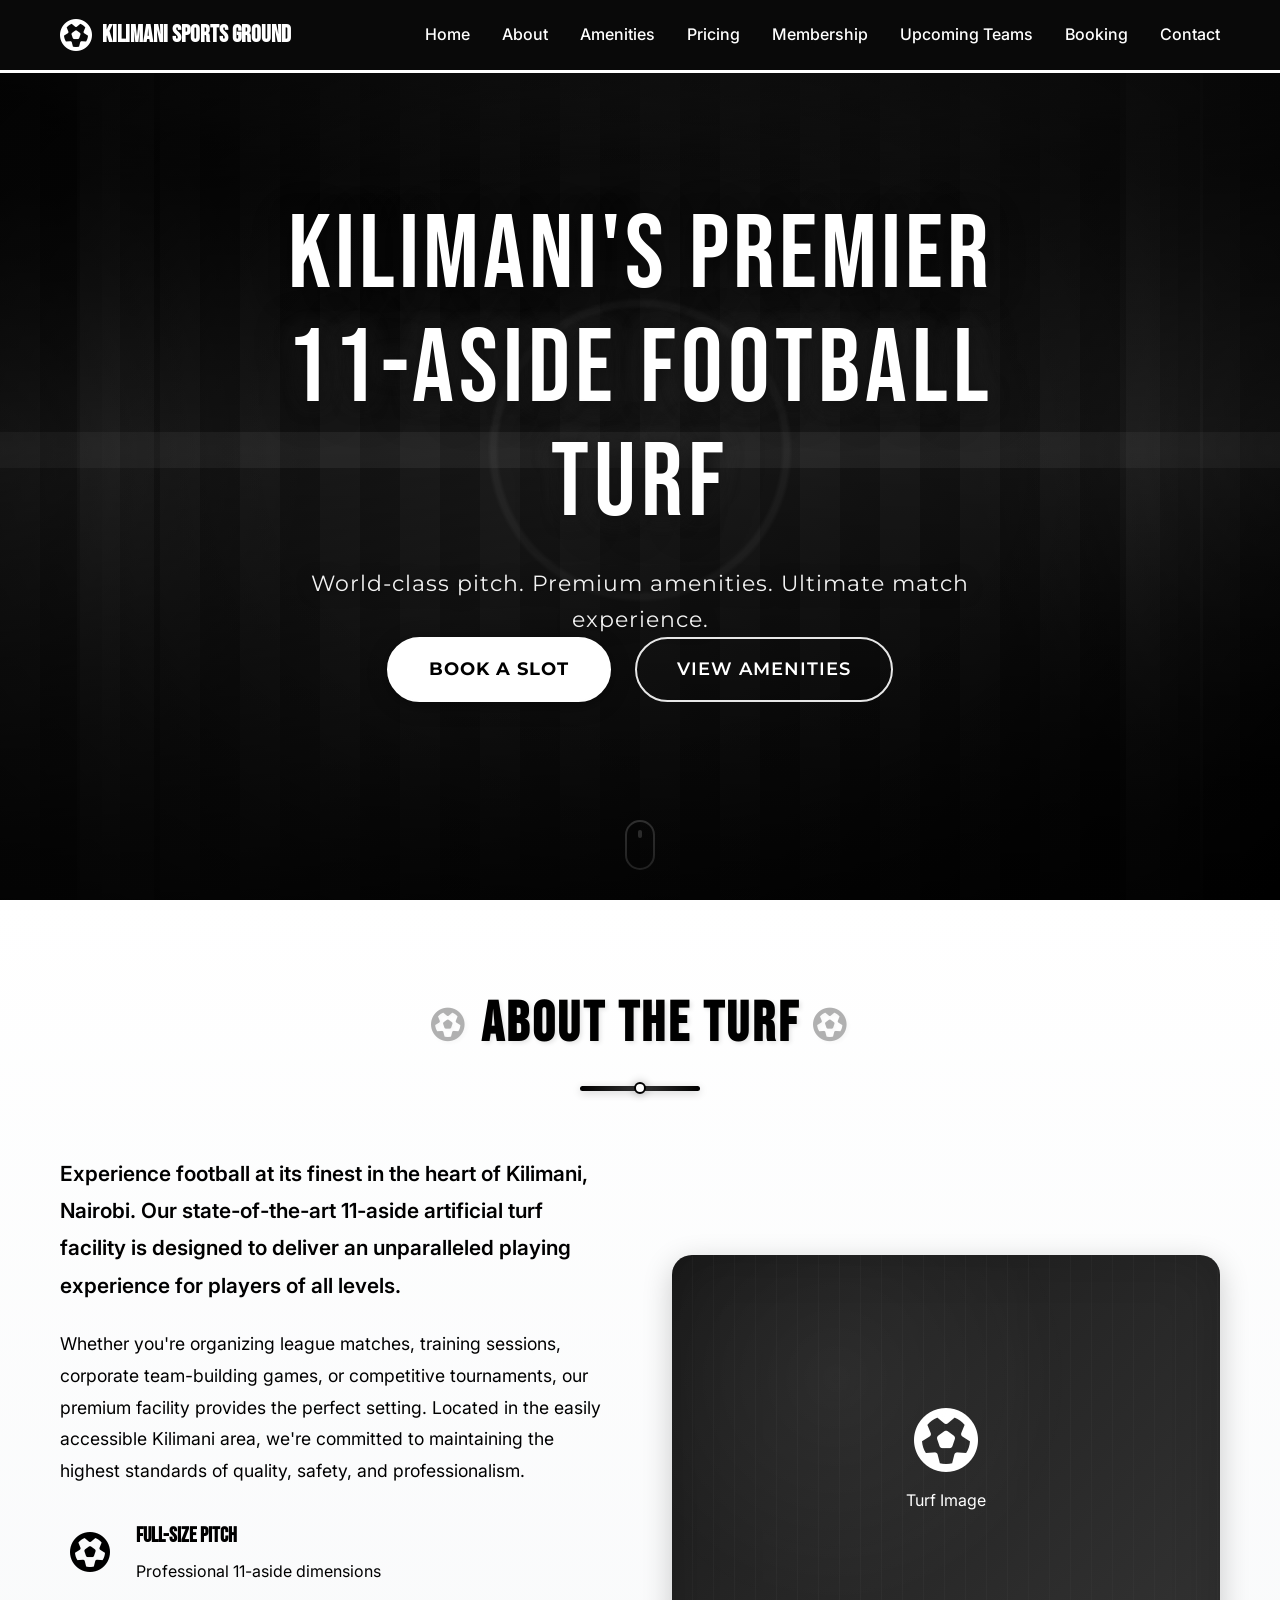
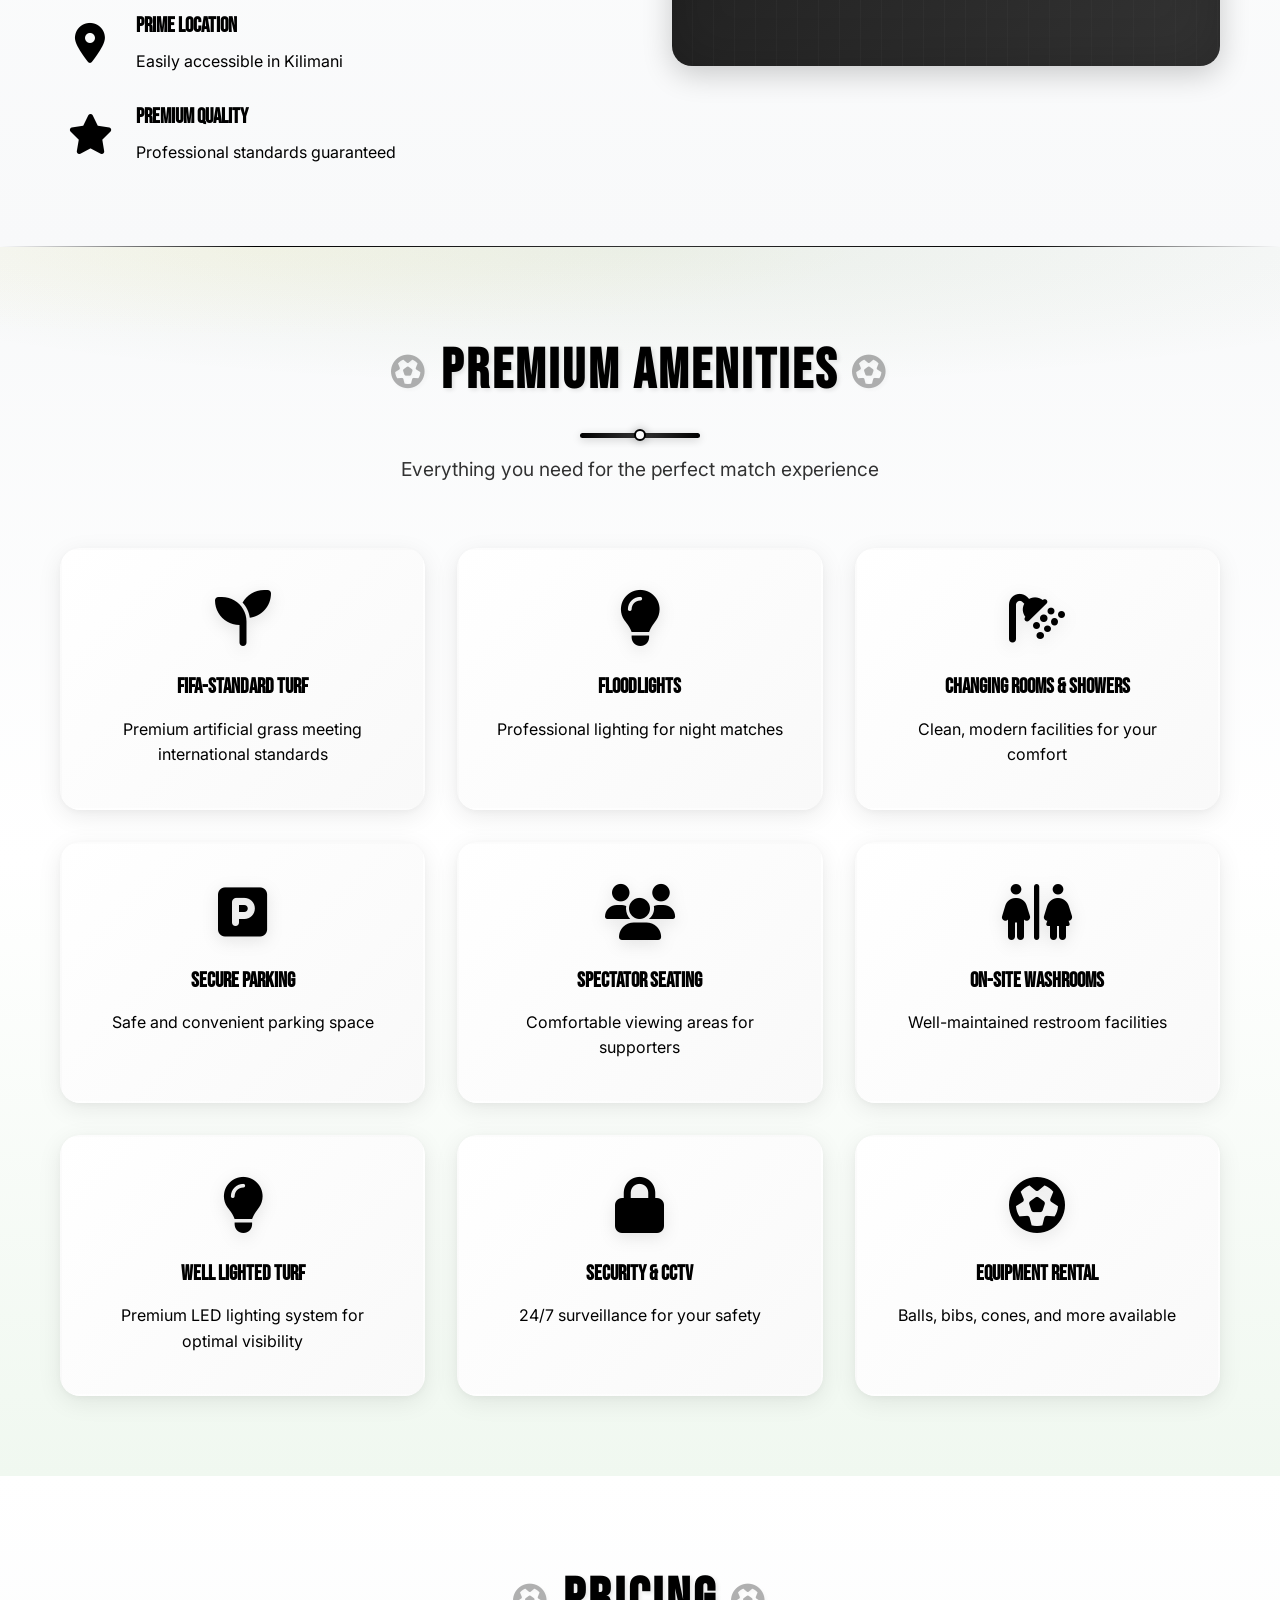
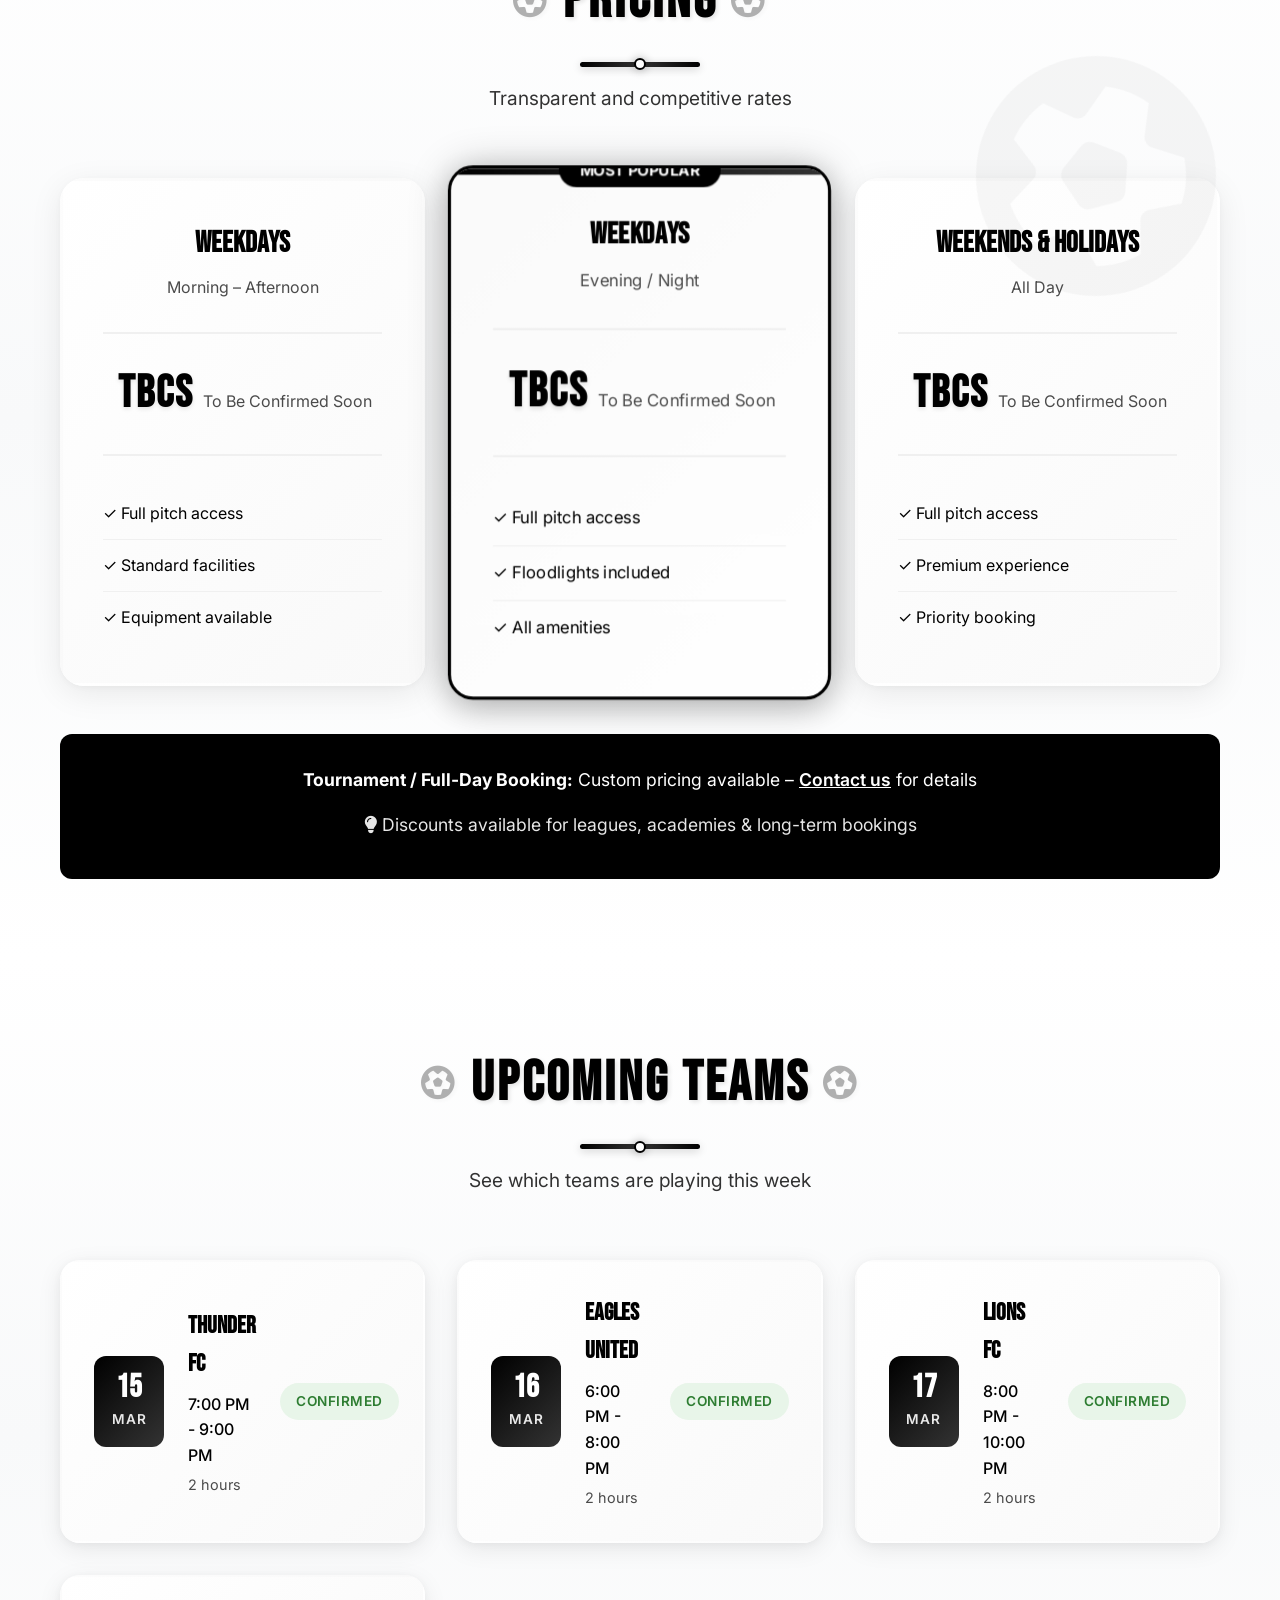
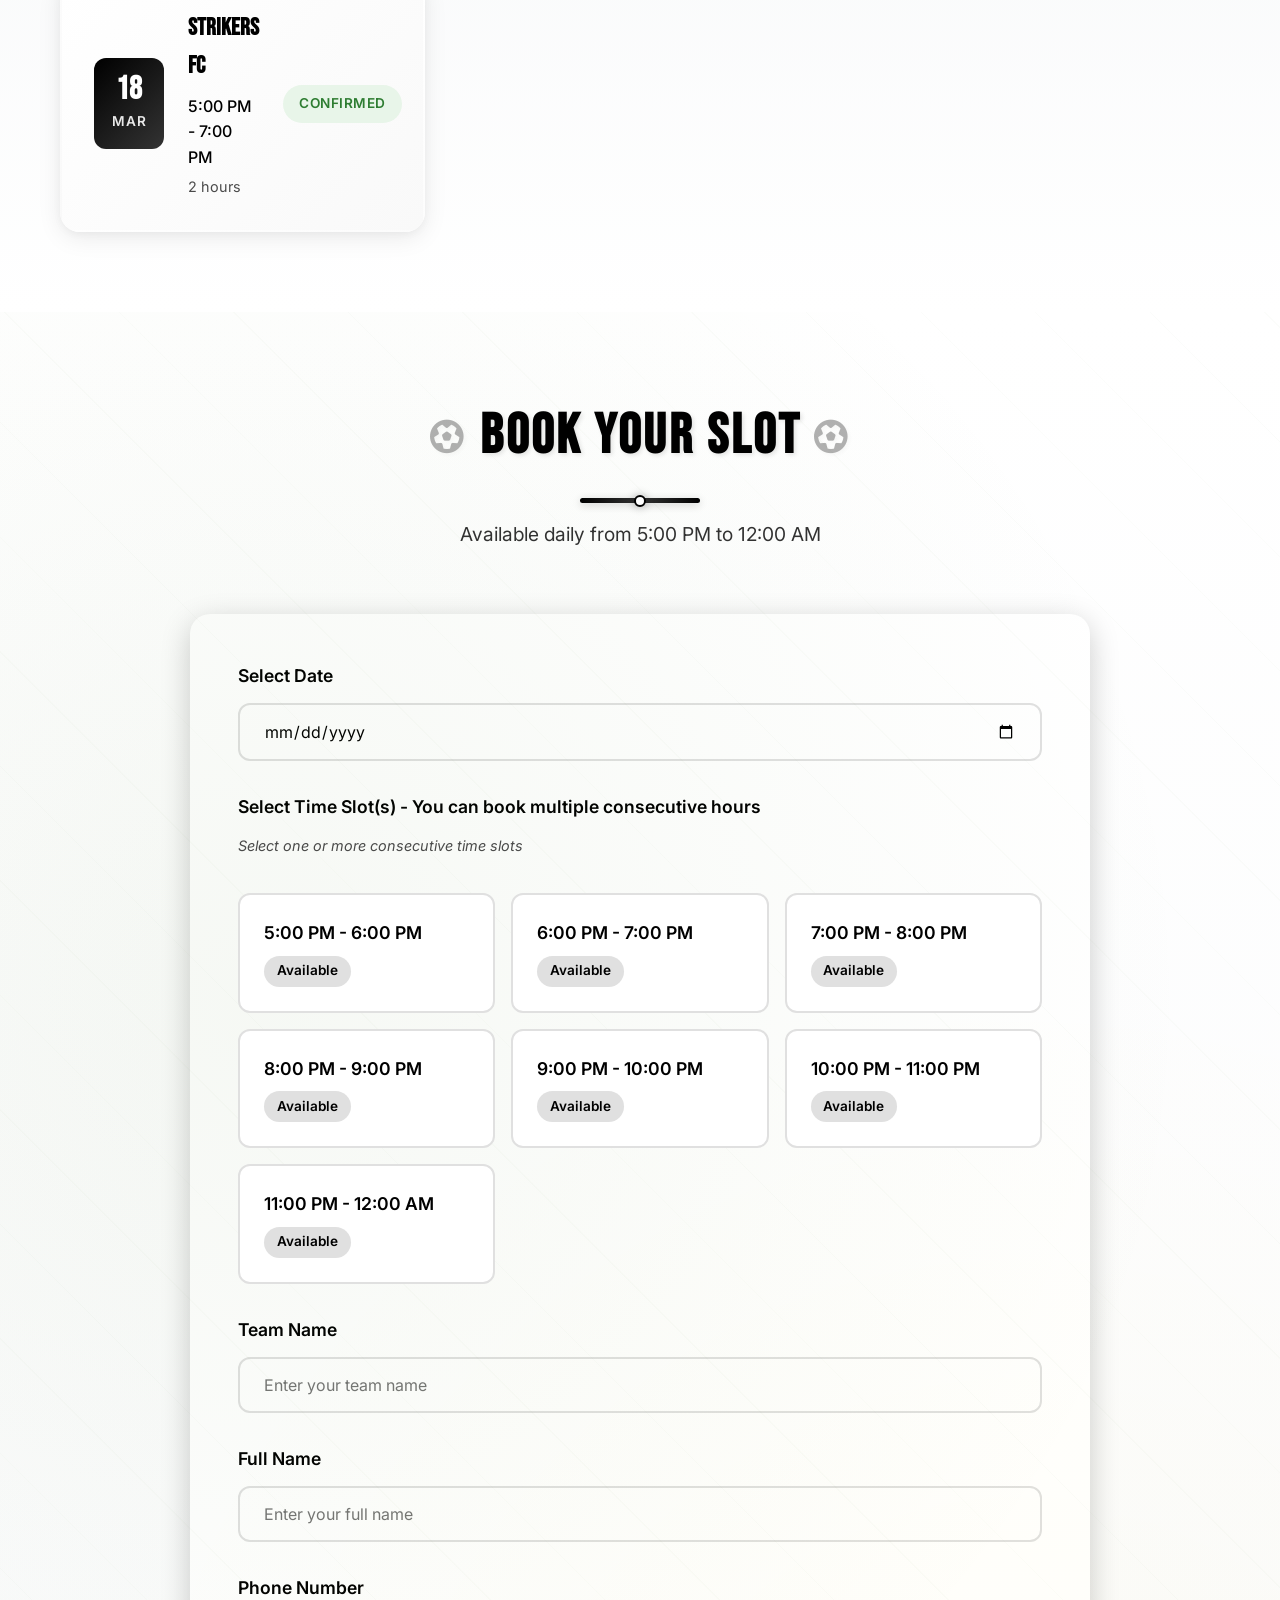
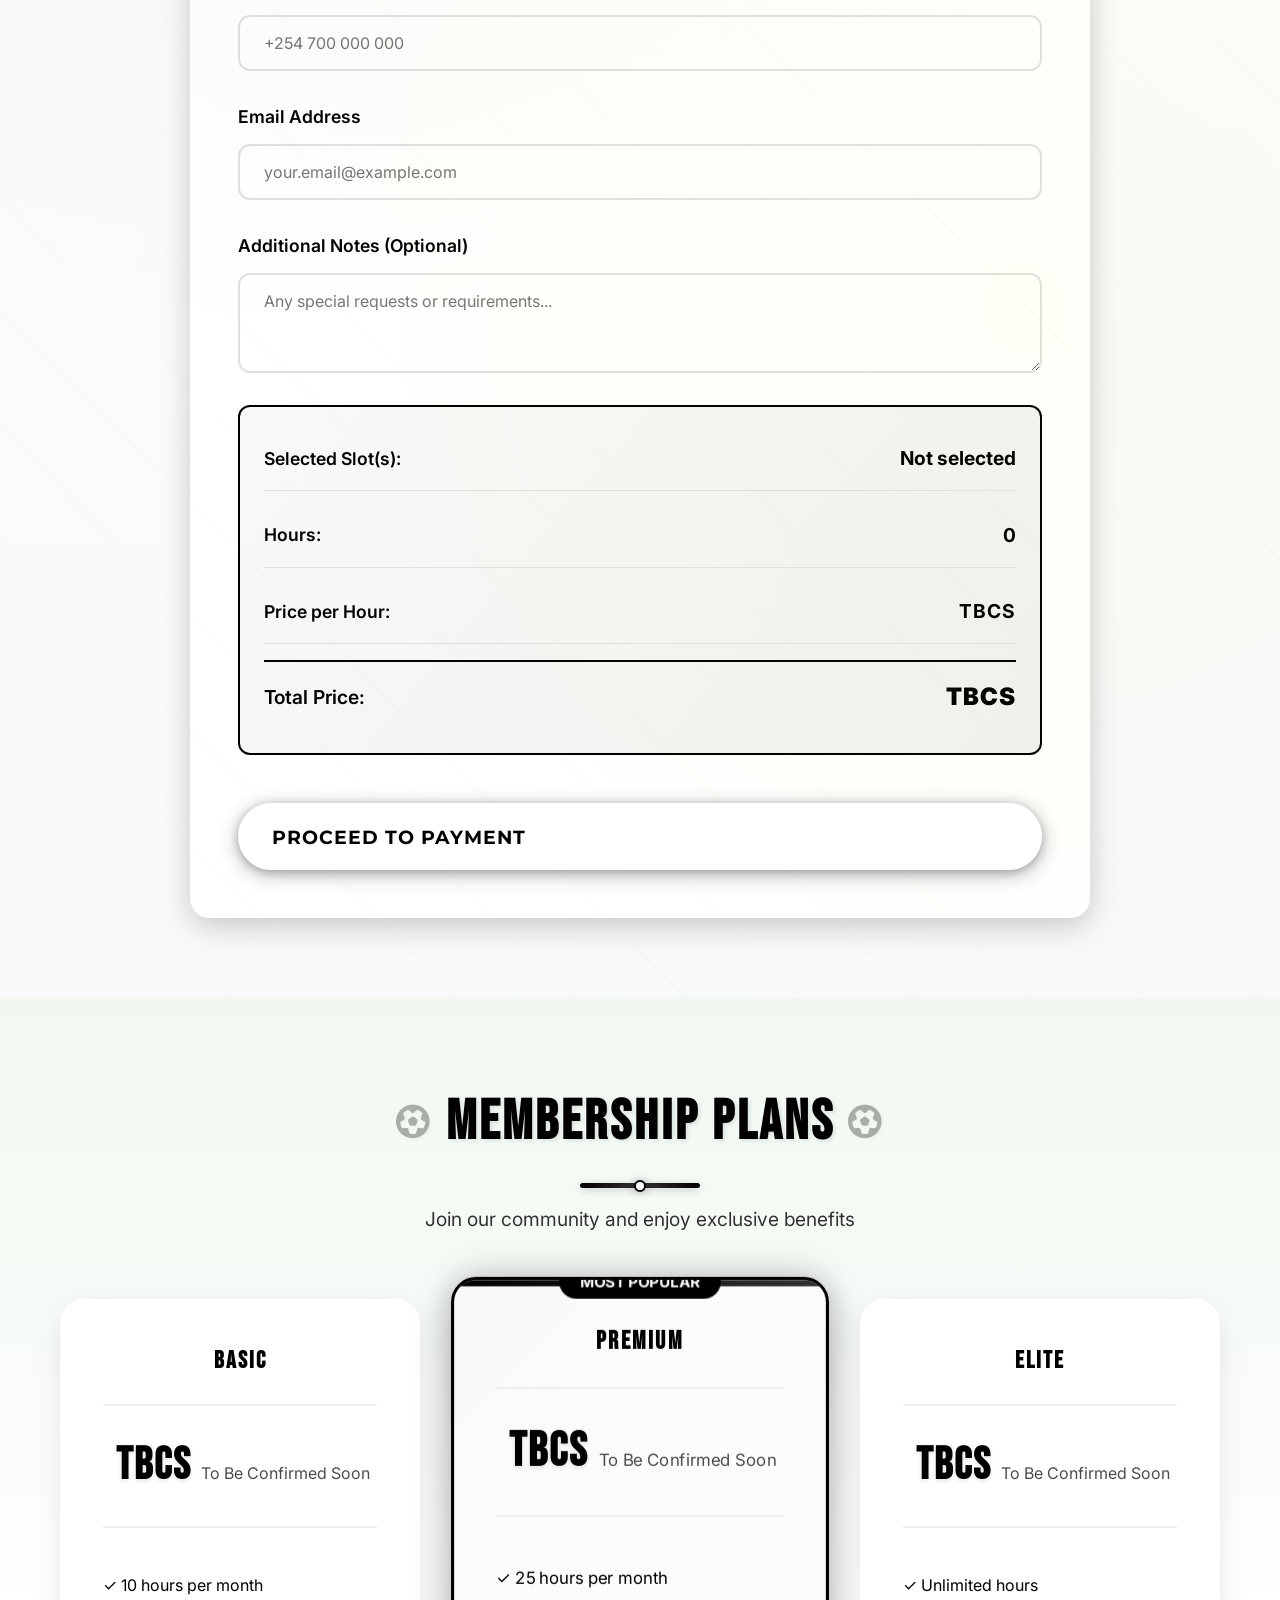
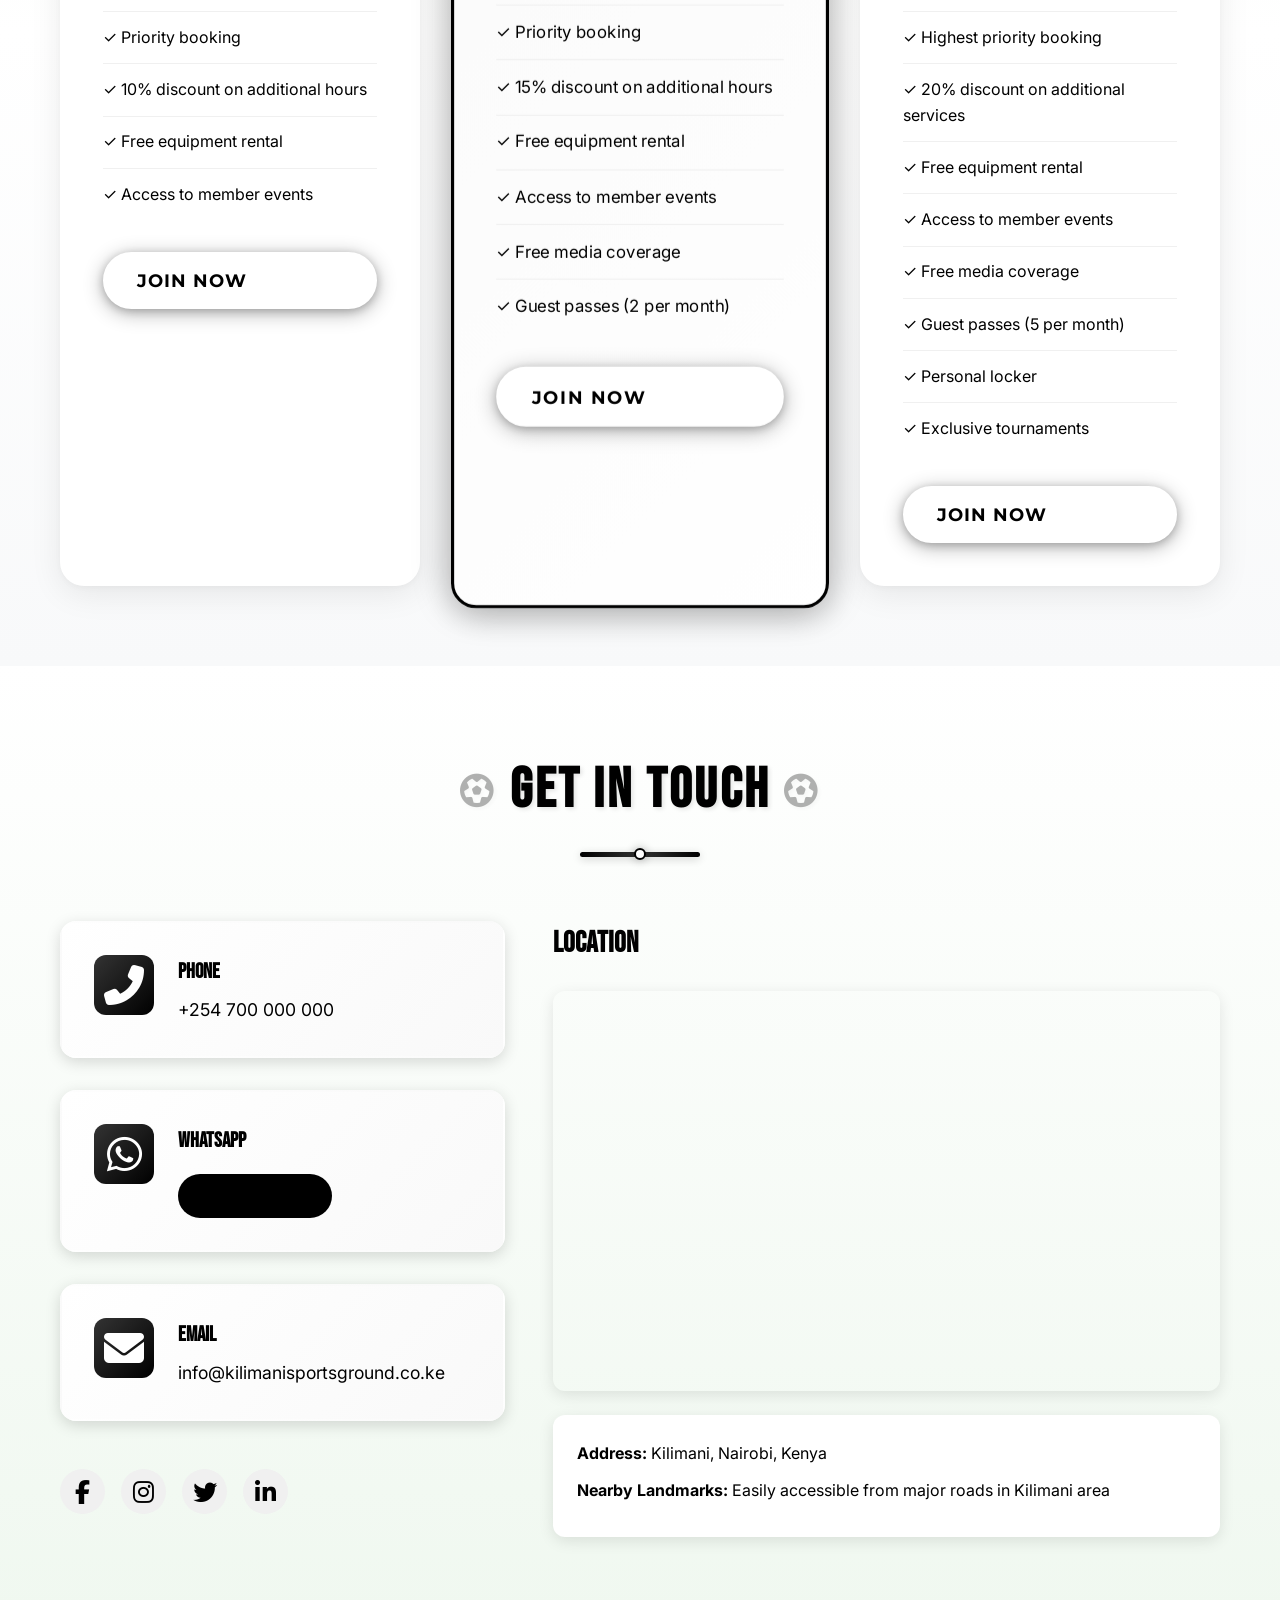
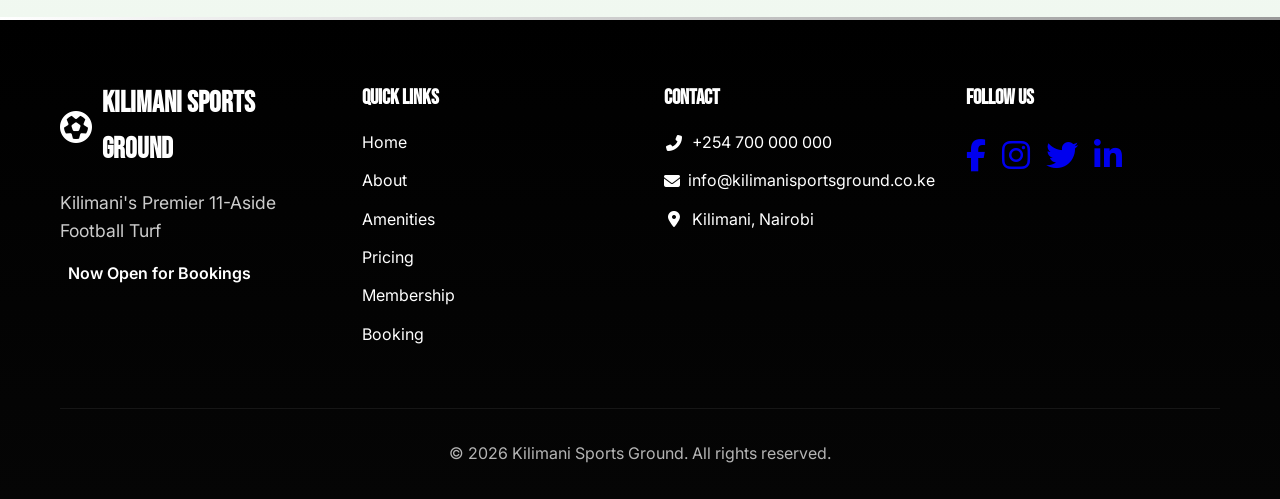
==== commit 19713d88: "Add files via upload" ====
--- a/index.html
+++ b/index.html
@@ -8,7 +8,7 @@
     <link rel="stylesheet" href="styles.css">
     <link rel="preconnect" href="https://fonts.googleapis.com">
     <link rel="preconnect" href="https://fonts.gstatic.com" crossorigin>
-    <link href="https://fonts.googleapis.com/css2?family=Inter:wght@300;400;500;600;700;800;900&family=Oswald:wght@400;500;600;700&display=swap" rel="stylesheet">
+    <link href="https://fonts.googleapis.com/css2?family=Inter:wght@300;400;500;600;700;800;900&family=Oswald:wght@400;500;600;700&family=Montserrat:wght@400;500;600;700;800;900&family=Bebas+Neue&display=swap" rel="stylesheet">
     <link rel="stylesheet" href="https://cdnjs.cloudflare.com/ajax/libs/font-awesome/6.4.0/css/all.min.css" integrity="sha512-iecdLmaskl7CVkqkXNQ/ZH/XLlvWZOJyj7Yy7tcenmpD1ypASozpmT/E0iPtmFIB46ZmdtAc9eNBvH0H/ZpiBw==" crossorigin="anonymous" referrerpolicy="no-referrer" />
 </head>
 <body>
@@ -25,9 +25,8 @@
                 <li><a href="#amenities">Amenities</a></li>
                 <li><a href="#pricing">Pricing</a></li>
                 <li><a href="#membership">Membership</a></li>
+                <li><a href="#teams">Upcoming Teams</a></li>
                 <li><a href="#booking">Booking</a></li>
-                <li><a href="#media">Media Gallery</a></li>
-                <li><a href="#media-upload">Media Upload</a></li>
                 <li><a href="#contact">Contact</a></li>
             </ul>
             <div class="hamburger">
@@ -40,8 +39,11 @@
 
     <!-- Hero Section -->
     <section id="home" class="hero">
-        <div class="hero-overlay"></div>
-        <div class="stadium-lights"></div>
+        <div class="pitch-background"></div>
+        <div class="pitch-pattern"></div>
+        <div class="stadium-lighting"></div>
+        <div class="hero-overlay-gradient"></div>
+        <div class="hero-vignette"></div>
         <div class="hero-content">
             <div class="container">
                 <h1 class="hero-title">
@@ -56,11 +58,6 @@
                     <a href="#amenities" class="btn btn-secondary">View Amenities</a>
                 </div>
             </div>
-        </div>
-        <div class="hero-elements">
-            <div class="goalpost goalpost-left"></div>
-            <div class="goalpost goalpost-right"></div>
-            <div class="pitch-lines"></div>
         </div>
         <div class="scroll-indicator">
             <div class="mouse"></div>
@@ -192,9 +189,8 @@
                         <p class="pricing-time">Morning – Afternoon</p>
                     </div>
                     <div class="pricing-price">
-                        <span class="currency">KES</span>
-                        <span class="amount">13,000</span>
-                        <span class="period">/ hour</span>
+                        <span class="amount tbcs">TBCS</span>
+                        <span class="period">To Be Confirmed Soon</span>
                     </div>
                     <ul class="pricing-features">
                         <li>✓ Full pitch access</li>
@@ -209,9 +205,8 @@
                         <p class="pricing-time">Evening / Night</p>
                     </div>
                     <div class="pricing-price">
-                        <span class="currency">KES</span>
-                        <span class="amount">13,000</span>
-                        <span class="period">/ hour</span>
+                        <span class="amount tbcs">TBCS</span>
+                        <span class="period">To Be Confirmed Soon</span>
                     </div>
                     <ul class="pricing-features">
                         <li>✓ Full pitch access</li>
@@ -225,9 +220,8 @@
                         <p class="pricing-time">All Day</p>
                     </div>
                     <div class="pricing-price">
-                        <span class="currency">KES</span>
-                        <span class="amount">13,000</span>
-                        <span class="period">/ hour</span>
+                        <span class="amount tbcs">TBCS</span>
+                        <span class="period">To Be Confirmed Soon</span>
                     </div>
                     <ul class="pricing-features">
                         <li>✓ Full pitch access</li>
@@ -239,6 +233,70 @@
             <div class="pricing-note">
                 <p><strong>Tournament / Full-Day Booking:</strong> Custom pricing available – <a href="#contact">Contact us</a> for details</p>
                 <p class="discount-note"><i class="fas fa-lightbulb"></i> Discounts available for leagues, academies & long-term bookings</p>
+            </div>
+        </div>
+    </section>
+
+    <!-- Upcoming Teams Section -->
+    <section id="teams" class="teams">
+        <div class="container">
+            <div class="section-header">
+                <h2 class="section-title">Upcoming Teams</h2>
+                <div class="title-underline"></div>
+                <p class="section-subtitle">See which teams are playing this week</p>
+            </div>
+            <div class="teams-content">
+                <div class="teams-grid" id="teamsGrid">
+                    <!-- Teams will be dynamically loaded here -->
+                    <div class="team-card">
+                        <div class="team-date">
+                            <span class="date-day">15</span>
+                            <span class="date-month">MAR</span>
+                        </div>
+                        <div class="team-info">
+                            <h3 class="team-name">Thunder FC</h3>
+                            <p class="team-time">7:00 PM - 9:00 PM</p>
+                            <p class="team-slot">2 hours</p>
+                        </div>
+                        <div class="team-status available">Confirmed</div>
+                    </div>
+                    <div class="team-card">
+                        <div class="team-date">
+                            <span class="date-day">16</span>
+                            <span class="date-month">MAR</span>
+                        </div>
+                        <div class="team-info">
+                            <h3 class="team-name">Eagles United</h3>
+                            <p class="team-time">6:00 PM - 8:00 PM</p>
+                            <p class="team-slot">2 hours</p>
+                        </div>
+                        <div class="team-status available">Confirmed</div>
+                    </div>
+                    <div class="team-card">
+                        <div class="team-date">
+                            <span class="date-day">17</span>
+                            <span class="date-month">MAR</span>
+                        </div>
+                        <div class="team-info">
+                            <h3 class="team-name">Lions FC</h3>
+                            <p class="team-time">8:00 PM - 10:00 PM</p>
+                            <p class="team-slot">2 hours</p>
+                        </div>
+                        <div class="team-status available">Confirmed</div>
+                    </div>
+                    <div class="team-card">
+                        <div class="team-date">
+                            <span class="date-day">18</span>
+                            <span class="date-month">MAR</span>
+                        </div>
+                        <div class="team-info">
+                            <h3 class="team-name">Strikers FC</h3>
+                            <p class="team-time">5:00 PM - 7:00 PM</p>
+                            <p class="team-slot">2 hours</p>
+                        </div>
+                        <div class="team-status available">Confirmed</div>
+                    </div>
+                </div>
             </div>
         </div>
     </section>
@@ -300,6 +358,10 @@
                             </div>
                         </div>
                         <div class="form-group">
+                            <label for="teamName">Team Name</label>
+                            <input type="text" id="teamName" name="teamName" required placeholder="Enter your team name">
+                        </div>
+                        <div class="form-group">
                             <label for="customerName">Full Name</label>
                             <input type="text" id="customerName" name="customerName" required placeholder="Enter your full name">
                         </div>
@@ -326,11 +388,11 @@
                             </div>
                             <div class="summary-item">
                                 <span>Price per Hour:</span>
-                                <span>KES 13,000</span>
+                                <span class="tbcs">TBCS</span>
                             </div>
                             <div class="summary-item total-price">
                                 <span>Total Price:</span>
-                                <span id="bookingPrice">KES 0</span>
+                                <span id="bookingPrice" class="tbcs">TBCS</span>
                             </div>
                         </div>
                         <button type="submit" class="btn btn-primary btn-booking">
@@ -354,9 +416,8 @@
                 <div class="membership-card">
                     <div class="membership-badge">Basic</div>
                     <div class="membership-price">
-                        <span class="currency">KES</span>
-                        <span class="amount">50,000</span>
-                        <span class="period">/ month</span>
+                        <span class="amount tbcs">TBCS</span>
+                        <span class="period">To Be Confirmed Soon</span>
                     </div>
                     <ul class="membership-features">
                         <li>✓ 10 hours per month</li>
@@ -371,9 +432,8 @@
                     <div class="popular-badge">Most Popular</div>
                     <div class="membership-badge">Premium</div>
                     <div class="membership-price">
-                        <span class="currency">KES</span>
-                        <span class="amount">100,000</span>
-                        <span class="period">/ month</span>
+                        <span class="amount tbcs">TBCS</span>
+                        <span class="period">To Be Confirmed Soon</span>
                     </div>
                     <ul class="membership-features">
                         <li>✓ 25 hours per month</li>
@@ -389,9 +449,8 @@
                 <div class="membership-card">
                     <div class="membership-badge">Elite</div>
                     <div class="membership-price">
-                        <span class="currency">KES</span>
-                        <span class="amount">200,000</span>
-                        <span class="period">/ month</span>
+                        <span class="amount tbcs">TBCS</span>
+                        <span class="period">To Be Confirmed Soon</span>
                     </div>
                     <ul class="membership-features">
                         <li>✓ Unlimited hours</li>
@@ -410,8 +469,8 @@
         </div>
     </section>
 
-    <!-- Media Gallery Section -->
-    <section id="media" class="media-gallery">
+    <!-- Media Gallery Section (Hidden) -->
+    <section id="media" class="media-gallery hidden-section">
         <div class="container">
             <div class="section-header">
                 <h2 class="section-title">Media Gallery</h2>
@@ -456,8 +515,8 @@
         </div>
     </section>
 
-    <!-- Media Upload Section (For Media Team) -->
-    <section id="media-upload" class="media-upload">
+    <!-- Media Upload Section (Hidden) -->
+    <section id="media-upload" class="media-upload hidden-section">
         <div class="container">
             <div class="section-header">
                 <h2 class="section-title">Media Upload</h2>
@@ -633,8 +692,6 @@
                         <li><a href="#pricing">Pricing</a></li>
                         <li><a href="#membership">Membership</a></li>
                         <li><a href="#booking">Booking</a></li>
-                        <li><a href="#media">Media Gallery</a></li>
-                        <li><a href="#media-upload">Media Upload</a></li>
                     </ul>
                 </div>
                 <div class="footer-contact">
--- a/styles.css
+++ b/styles.css
@@ -8,25 +8,42 @@
 }
 
 :root {
-    /* Color Palette - Enhanced Football Theme */
-    --turf-green: #2d5016;
-    --turf-green-light: #3d6b1f;
-    --turf-green-bright: #4a7c28;
-    --turf-green-dark: #1f3a0f;
-    --turf-green-luminous: #5a9a35;
-    --stadium-white: #ffffff;
-    --stadium-black: #0a0a0a;
-    --stadium-gray: #1a1a1a;
-    --accent-yellow: #ffd700;
-    --accent-orange: #ff8c00;
-    --accent-gold: #ffc107;
-    --text-light: #e0e0e0;
-    --text-dark: #333333;
+    /* Color Palette - Black & White Theme */
+    --primary-black: #000000;
+    --primary-white: #ffffff;
+    --black-dark: #0a0a0a;
+    --black-medium: #1a1a1a;
+    --black-light: #2a2a2a;
+    --gray-dark: #333333;
+    --gray-medium: #666666;
+    --gray-light: #999999;
+    --gray-lighter: #cccccc;
+    --white-off: #f5f5f5;
+    --white-light: #fafafa;
+    --text-dark: #000000;
+    --text-light: #ffffff;
+    --text-gray: #666666;
+    --border-light: #e0e0e0;
+    --border-dark: #333333;
+    
+    /* Legacy variable mappings for compatibility */
+    --turf-green: var(--black-dark);
+    --turf-green-light: var(--black-medium);
+    --turf-green-bright: var(--gray-dark);
+    --turf-green-dark: var(--primary-black);
+    --turf-green-luminous: var(--gray-medium);
+    --stadium-white: var(--primary-white);
+    --stadium-black: var(--primary-black);
+    --stadium-gray: var(--black-medium);
+    --accent-yellow: var(--gray-dark);
+    --accent-orange: var(--gray-medium);
+    --accent-gold: var(--gray-light);
     --pitch-white: rgba(255, 255, 255, 0.9);
     
     /* Typography */
     --font-primary: 'Inter', -apple-system, BlinkMacSystemFont, 'Segoe UI', sans-serif;
-    --font-heading: 'Oswald', 'Inter', sans-serif;
+    --font-heading: 'Bebas Neue', 'Montserrat', 'Oswald', sans-serif;
+    --font-hero: 'Bebas Neue', 'Montserrat', sans-serif;
     
     /* Spacing */
     --container-max-width: 1200px;
@@ -41,7 +58,7 @@
     --shadow-sm: 0 2px 8px rgba(0, 0, 0, 0.1);
     --shadow-md: 0 4px 15px rgba(0, 0, 0, 0.15);
     --shadow-lg: 0 8px 30px rgba(0, 0, 0, 0.2);
-    --shadow-glow: 0 0 20px rgba(74, 124, 40, 0.3);
+    --shadow-glow: 0 0 20px rgba(0, 0, 0, 0.2);
 }
 
 html {
@@ -51,7 +68,7 @@
 body {
     font-family: var(--font-primary);
     color: var(--text-dark);
-    background-color: #ffffff;
+    background-color: var(--primary-white);
     line-height: 1.6;
     overflow-x: hidden;
     position: relative;
@@ -71,18 +88,14 @@
     top: 0;
     left: 0;
     right: 0;
-    background: rgba(10, 10, 10, 0.95);
-    -webkit-backdrop-filter: blur(15px);
-    backdrop-filter: blur(15px);
+    background: rgba(0, 0, 0, 0.97);
+    -webkit-backdrop-filter: blur(20px) saturate(180%);
+    backdrop-filter: blur(20px) saturate(180%);
     z-index: 1000;
     padding: 1rem 0;
-    transition: var(--transition-normal);
-    border-bottom: 3px solid transparent;
-    background-image: linear-gradient(rgba(10, 10, 10, 0.95), rgba(10, 10, 10, 0.95)),
-                        linear-gradient(90deg, var(--turf-green-bright) 0%, var(--accent-yellow) 50%, var(--turf-green-bright) 100%);
-    background-origin: border-box;
-    background-clip: padding-box, border-box;
-    box-shadow: 0 4px 20px rgba(0, 0, 0, 0.3);
+    transition: all 0.4s cubic-bezier(0.175, 0.885, 0.32, 1.275);
+    border-bottom: 3px solid var(--primary-white);
+    box-shadow: 0 8px 32px rgba(0, 0, 0, 0.4), 0 2px 8px rgba(0, 0, 0, 0.2);
 }
 
 .navbar .container {
@@ -110,7 +123,7 @@
 }
 
 .logo-icon i {
-    color: var(--turf-green-bright);
+    color: var(--primary-white);
 }
 
 @keyframes rotate {
@@ -119,10 +132,7 @@
 }
 
 .logo-text {
-    background: linear-gradient(135deg, var(--turf-green-bright), var(--accent-yellow));
-    -webkit-background-clip: text;
-    -webkit-text-fill-color: transparent;
-    background-clip: text;
+    color: var(--primary-white);
 }
 
 .nav-menu {
@@ -147,12 +157,12 @@
     left: 0;
     width: 0;
     height: 2px;
-    background: var(--turf-green-bright);
+    background: var(--primary-white);
     transition: var(--transition-normal);
 }
 
 .nav-menu a:hover {
-    color: var(--turf-green-bright);
+    color: var(--primary-white);
 }
 
 .nav-menu a:hover::after {
@@ -174,7 +184,7 @@
 }
 
 /* ============================================
-   HERO SECTION
+   HERO SECTION - Premium Football Pitch Design
    ============================================ */
 .hero {
     position: relative;
@@ -182,66 +192,183 @@
     display: flex;
     align-items: center;
     justify-content: center;
-    background: 
-        radial-gradient(ellipse 120% 100% at 50% 0%, rgba(255, 215, 0, 0.15) 0%, transparent 60%),
-        radial-gradient(ellipse 80% 60% at 20% 40%, rgba(74, 124, 40, 0.3) 0%, transparent 50%),
-        radial-gradient(ellipse 80% 60% at 80% 60%, rgba(74, 124, 40, 0.3) 0%, transparent 50%),
-        linear-gradient(180deg, #1a3a0f 0%, #2d5016 30%, #3d6b1f 60%, #4a7c28 100%);
     overflow: hidden;
     padding-top: 80px;
-}
-
-.hero::before {
-    content: '';
+    background: #0d2e0a;
+}
+
+/* Base background - black and white */
+.pitch-background {
+    position: absolute;
+    top: 0;
+    left: 0;
+    right: 0;
+    bottom: 0;
+    background: 
+        /* Base black with subtle gradients */
+        linear-gradient(135deg, #000000 0%, #1a1a1a 25%, #2a2a2a 50%, #1a1a1a 75%, #000000 100%);
+    z-index: 0;
+}
+
+/* Patterns - subtle striped effect */
+.pitch-pattern {
     position: absolute;
     top: 0;
     left: 0;
     right: 0;
     bottom: 0;
     background-image: 
-        /* Center circle */
-        radial-gradient(circle at center, transparent 20%, rgba(255, 255, 255, 0.05) 20.5%, transparent 21%),
-        /* Penalty boxes */
-        linear-gradient(90deg, transparent 10%, rgba(255, 255, 255, 0.1) 10%, rgba(255, 255, 255, 0.1) 12%, transparent 12%),
-        linear-gradient(90deg, transparent 88%, rgba(255, 255, 255, 0.1) 88%, rgba(255, 255, 255, 0.1) 90%, transparent 90%),
+        /* Stripes - alternating light and dark */
+        repeating-linear-gradient(
+            90deg,
+            rgba(255, 255, 255, 0.05) 0px,
+            rgba(255, 255, 255, 0.05) 40px,
+            rgba(0, 0, 0, 0.1) 40px,
+            rgba(0, 0, 0, 0.1) 80px
+        ),
+        /* Pitch markings - center circle */
+        radial-gradient(
+            circle at 50% 50%,
+            transparent 0%,
+            transparent 18%,
+            rgba(255, 255, 255, 0.12) 18.5%,
+            rgba(255, 255, 255, 0.12) 19%,
+            transparent 19.5%
+        ),
         /* Center line */
-        linear-gradient(0deg, transparent 48%, rgba(255, 255, 255, 0.15) 48%, rgba(255, 255, 255, 0.15) 52%, transparent 52%);
+        linear-gradient(
+            0deg,
+            transparent 48%,
+            rgba(255, 255, 255, 0.15) 48%,
+            rgba(255, 255, 255, 0.15) 52%,
+            transparent 52%
+        ),
+        /* Left penalty box */
+        linear-gradient(
+            90deg,
+            transparent 8%,
+            rgba(255, 255, 255, 0.1) 8%,
+            rgba(255, 255, 255, 0.1) 12%,
+            transparent 12%
+        ),
+        /* Right penalty box */
+        linear-gradient(
+            90deg,
+            transparent 88%,
+            rgba(255, 255, 255, 0.1) 88%,
+            rgba(255, 255, 255, 0.1) 92%,
+            transparent 92%
+        ),
+        /* Left goal area */
+        linear-gradient(
+            90deg,
+            transparent 6%,
+            rgba(255, 255, 255, 0.08) 6%,
+            rgba(255, 255, 255, 0.08) 8%,
+            transparent 8%
+        ),
+        /* Right goal area */
+        linear-gradient(
+            90deg,
+            transparent 92%,
+            rgba(255, 255, 255, 0.08) 92%,
+            rgba(255, 255, 255, 0.08) 94%,
+            transparent 94%
+        );
+    background-size: 100% 100%, 100% 100%, 100% 100%, 100% 100%, 100% 100%, 100% 100%, 100% 100%;
+    background-position: 0 0, center, center, left, right, left, right;
+    opacity: 0.7;
+    z-index: 1;
     pointer-events: none;
-    opacity: 0.6;
-}
-
-.hero-overlay {
+}
+
+/* Stadium lighting - soft white lighting */
+.stadium-lighting {
     position: absolute;
     top: 0;
     left: 0;
     right: 0;
     bottom: 0;
     background: 
-        radial-gradient(circle at 30% 30%, rgba(255, 255, 255, 0.1) 0%, transparent 40%),
-        radial-gradient(circle at 70% 70%, rgba(255, 215, 0, 0.1) 0%, transparent 40%),
-        repeating-linear-gradient(
-            90deg,
-            transparent,
-            transparent 60px,
-            rgba(255, 255, 255, 0.03) 60px,
-            rgba(255, 255, 255, 0.03) 61px
+        /* Top lighting from stadium lights */
+        radial-gradient(
+            ellipse 120% 40% at 20% 0%,
+            rgba(255, 255, 255, 0.15) 0%,
+            rgba(255, 255, 255, 0.08) 20%,
+            transparent 50%
+        ),
+        radial-gradient(
+            ellipse 120% 40% at 50% 0%,
+            rgba(255, 255, 255, 0.2) 0%,
+            rgba(255, 255, 255, 0.1) 20%,
+            transparent 50%
+        ),
+        radial-gradient(
+            ellipse 120% 40% at 80% 0%,
+            rgba(255, 255, 255, 0.15) 0%,
+            rgba(255, 255, 255, 0.08) 20%,
+            transparent 50%
+        ),
+        /* Side lighting */
+        radial-gradient(
+            ellipse 60% 100% at 0% 50%,
+            rgba(255, 255, 255, 0.08) 0%,
+            transparent 40%
+        ),
+        radial-gradient(
+            ellipse 60% 100% at 100% 50%,
+            rgba(255, 255, 255, 0.08) 0%,
+            transparent 40%
         );
+    z-index: 2;
     pointer-events: none;
-    opacity: 0.6;
-}
-
-.stadium-lights {
+    animation: lightingPulse 8s ease-in-out infinite;
+}
+
+@keyframes lightingPulse {
+    0%, 100% { 
+        opacity: 0.8;
+    }
+    50% { 
+        opacity: 1;
+    }
+}
+
+/* Dark gradient overlay for text contrast */
+.hero-overlay-gradient {
     position: absolute;
     top: 0;
     left: 0;
     right: 0;
-    height: 300px;
-    background: 
-        radial-gradient(ellipse 800px 200px at 20% 0%, rgba(255, 215, 0, 0.15) 0%, transparent 50%),
-        radial-gradient(ellipse 800px 200px at 50% 0%, rgba(255, 255, 255, 0.2) 0%, transparent 50%),
-        radial-gradient(ellipse 800px 200px at 80% 0%, rgba(255, 215, 0, 0.15) 0%, transparent 50%);
-    animation: pulse 4s ease-in-out infinite;
-    filter: blur(1px);
+    bottom: 0;
+    background: linear-gradient(
+        180deg,
+        rgba(0, 0, 0, 0.85) 0%,
+        rgba(0, 0, 0, 0.6) 30%,
+        rgba(0, 0, 0, 0.4) 50%,
+        rgba(0, 0, 0, 0.6) 70%,
+        rgba(0, 0, 0, 0.85) 100%
+    );
+    z-index: 3;
+    pointer-events: none;
+}
+
+/* Vignette effect for better text readability */
+.hero-vignette {
+    position: absolute;
+    top: 0;
+    left: 0;
+    right: 0;
+    bottom: 0;
+    background: radial-gradient(
+        ellipse at center,
+        transparent 0%,
+        transparent 40%,
+        rgba(0, 0, 0, 0.3) 70%,
+        rgba(0, 0, 0, 0.5) 100%
+    );
+    z-index: 4;
+    pointer-events: none;
 }
 
 @keyframes pulse {
@@ -257,20 +384,26 @@
 
 .hero-content {
     position: relative;
-    z-index: 2;
+    z-index: 5;
     text-align: center;
     color: var(--stadium-white);
     padding: 2rem 0;
+    max-width: 900px;
+    margin: 0 auto;
 }
 
 .hero-title {
-    font-family: var(--font-heading);
-    font-size: clamp(2.5rem, 8vw, 5.5rem);
-    font-weight: 700;
+    font-family: var(--font-hero);
+    font-size: clamp(3rem, 9vw, 6.5rem);
+    font-weight: 400;
     line-height: 1.1;
-    margin-bottom: 2rem;
+    margin-bottom: 1.5rem;
     text-transform: uppercase;
-    letter-spacing: 3px;
+    letter-spacing: 4px;
+    color: var(--stadium-white);
+    text-shadow: 
+        0 2px 20px rgba(0, 0, 0, 0.5),
+        0 4px 40px rgba(0, 0, 0, 0.3);
 }
 
 .title-line {
@@ -282,34 +415,17 @@
     animation-delay: 0.2s;
 }
 
-.title-line:nth-child(3) {
-    animation-delay: 0.4s;
-}
-
 .title-line.highlight {
-    background: linear-gradient(135deg, var(--accent-yellow) 0%, var(--accent-gold) 30%, var(--accent-orange) 70%, var(--accent-yellow) 100%);
-    -webkit-background-clip: text;
-    -webkit-text-fill-color: transparent;
-    background-clip: text;
+    color: var(--primary-white);
     text-shadow: 
-        0 0 30px rgba(255, 215, 0, 0.8),
-        0 0 60px rgba(255, 215, 0, 0.5),
-        0 0 90px rgba(255, 215, 0, 0.3);
-    filter: drop-shadow(0 0 15px rgba(255, 215, 0, 0.6));
+        0 2px 20px rgba(0, 0, 0, 0.8),
+        0 4px 40px rgba(0, 0, 0, 0.6),
+        0 0 30px rgba(255, 255, 255, 0.2);
     position: relative;
     display: inline-block;
-    animation: textGlow 3s ease-in-out infinite;
-}
-
-@keyframes textGlow {
-    0%, 100% { 
-        filter: drop-shadow(0 0 15px rgba(255, 215, 0, 0.6));
-    }
-    50% { 
-        filter: drop-shadow(0 0 25px rgba(255, 215, 0, 0.9));
-    }
-}
-
+    font-weight: 400;
+    letter-spacing: 5px;
+}
 
 @keyframes fadeInUp {
     from {
@@ -323,13 +439,19 @@
 }
 
 .hero-subtitle {
-    font-size: clamp(1.2rem, 2.5vw, 1.6rem);
+    font-family: 'Montserrat', var(--font-primary);
+    font-size: clamp(1.1rem, 2.2vw, 1.4rem);
     margin-bottom: 3rem;
-    color: var(--stadium-white);
+    color: rgba(255, 255, 255, 0.95);
     font-weight: 400;
-    letter-spacing: 0.5px;
-    text-shadow: 0 2px 10px rgba(0, 0, 0, 0.3);
-    animation: fadeInUp 0.8s ease-out 0.6s both;
+    letter-spacing: 1px;
+    line-height: 1.6;
+    text-shadow: 
+        0 2px 15px rgba(0, 0, 0, 0.5),
+        0 1px 5px rgba(0, 0, 0, 0.3);
+    animation: fadeInUp 0.8s ease-out 0.4s both;
+    max-width: 700px;
+    margin: 0 auto;
 }
 
 .hero-buttons {
@@ -337,7 +459,7 @@
     gap: 1.5rem;
     justify-content: center;
     flex-wrap: wrap;
-    animation: fadeInUp 0.8s ease-out 0.8s both;
+    animation: fadeInUp 0.8s ease-out 0.6s both;
 }
 
 .btn {
@@ -375,17 +497,19 @@
 }
 
 .btn-primary {
-    background: linear-gradient(135deg, var(--accent-yellow) 0%, var(--accent-gold) 100%);
-    color: var(--stadium-black);
+    background: var(--primary-white);
+    color: var(--primary-black);
     box-shadow: 
-        0 6px 20px rgba(255, 215, 0, 0.6),
-        0 0 40px rgba(255, 215, 0, 0.4),
-        inset 0 1px 0 rgba(255, 255, 255, 0.3);
+        0 4px 20px rgba(0, 0, 0, 0.3),
+        0 2px 8px rgba(0, 0, 0, 0.2),
+        inset 0 1px 0 rgba(255, 255, 255, 0.5);
     font-weight: 700;
-    border: 2px solid transparent;
+    font-family: 'Montserrat', var(--font-primary);
+    border: 2px solid var(--primary-white);
     position: relative;
     overflow: visible;
     text-shadow: none;
+    transition: all 0.3s cubic-bezier(0.4, 0, 0.2, 1);
 }
 
 .btn-primary::after {
@@ -408,110 +532,49 @@
 }
 
 .btn-primary:hover {
-    transform: translateY(-5px) scale(1.02);
-    box-shadow: 0 8px 30px rgba(255, 215, 0, 0.7), 0 0 40px rgba(255, 215, 0, 0.4);
+    transform: translateY(-3px);
+    box-shadow: 
+        0 6px 28px rgba(0, 0, 0, 0.4),
+        0 3px 12px rgba(0, 0, 0, 0.25),
+        inset 0 1px 0 rgba(255, 255, 255, 0.5);
+    background: var(--white-off);
+    border-color: var(--primary-white);
+}
+
+.btn-primary:active {
+    transform: translateY(-1px);
+    box-shadow: 
+        0 3px 15px rgba(0, 0, 0, 0.3),
+        0 1px 6px rgba(0, 0, 0, 0.2);
 }
 
 .btn-secondary {
     background: transparent;
     color: var(--stadium-white);
-    border: 2px solid var(--stadium-white);
-    backdrop-filter: blur(5px);
-    -webkit-backdrop-filter: blur(5px);
+    border: 2px solid rgba(255, 255, 255, 0.9);
+    backdrop-filter: blur(10px);
+    -webkit-backdrop-filter: blur(10px);
+    font-family: 'Montserrat', var(--font-primary);
+    font-weight: 600;
+    transition: all 0.3s cubic-bezier(0.4, 0, 0.2, 1);
 }
 
 .btn-secondary:hover {
-    background: rgba(255, 255, 255, 0.15);
+    background: rgba(255, 255, 255, 0.1);
     color: var(--stadium-white);
-    border-color: var(--stadium-white);
+    border-color: rgba(255, 255, 255, 1);
     transform: translateY(-3px);
-    box-shadow: 0 6px 20px rgba(255, 255, 255, 0.2);
-}
-
-
-.hero-elements {
-    position: absolute;
-    top: 0;
-    left: 0;
-    right: 0;
-    bottom: 0;
-    pointer-events: none;
-    z-index: 1;
-}
-
-.goalpost {
-    position: absolute;
-    bottom: 8%;
-    width: 250px;
-    height: 180px;
-    border: 5px solid rgba(255, 255, 255, 0.4);
-    border-bottom: none;
     box-shadow: 
-        0 -5px 15px rgba(255, 255, 255, 0.2),
-        inset 0 0 20px rgba(255, 215, 0, 0.1);
-    -webkit-backdrop-filter: blur(2px);
-    backdrop-filter: blur(2px);
-}
-
-.goalpost-left {
-    left: 8%;
-    border-right: none;
-    border-top-left-radius: 15px;
-    animation: goalpostGlow 3s ease-in-out infinite;
-}
-
-.goalpost-right {
-    right: 8%;
-    border-left: none;
-    border-top-right-radius: 15px;
-    animation: goalpostGlow 3s ease-in-out infinite 1.5s;
-}
-
-@keyframes goalpostGlow {
-    0%, 100% { 
-        box-shadow: 0 -5px 15px rgba(255, 255, 255, 0.2), inset 0 0 20px rgba(255, 215, 0, 0.1);
-    }
-    50% { 
-        box-shadow: 0 -5px 25px rgba(255, 255, 255, 0.4), inset 0 0 30px rgba(255, 215, 0, 0.3);
-    }
-}
-
-.pitch-lines {
-    position: absolute;
-    top: 50%;
-    left: 50%;
-    transform: translate(-50%, -50%);
-    width: 75%;
-    height: 55%;
-    border: 4px solid rgba(255, 255, 255, 0.25);
-    border-radius: 50%;
-    box-shadow: 0 0 30px rgba(255, 255, 255, 0.1);
-}
-
-.pitch-lines::before {
-    content: '';
-    position: absolute;
-    top: 50%;
-    left: 0;
-    right: 0;
-    height: 4px;
-    background: linear-gradient(90deg, transparent, rgba(255, 255, 255, 0.3), transparent);
-    transform: translateY(-50%);
-    box-shadow: 0 0 10px rgba(255, 255, 255, 0.2);
-}
-
-.pitch-lines::after {
-    content: '';
-    position: absolute;
-    top: 50%;
-    left: 50%;
-    transform: translate(-50%, -50%);
-    width: 30px;
-    height: 30px;
-    border: 3px solid rgba(255, 255, 255, 0.25);
-    border-radius: 50%;
-    box-shadow: 0 0 15px rgba(255, 255, 255, 0.2);
-}
+        0 6px 20px rgba(255, 255, 255, 0.15),
+        0 2px 8px rgba(0, 0, 0, 0.2);
+}
+
+.btn-secondary:active {
+    transform: translateY(-1px);
+}
+
+
+/* Removed old hero elements - replaced with pitch pattern */
 
 .scroll-indicator {
     position: absolute;
@@ -565,7 +628,7 @@
     font-weight: 700;
     text-transform: uppercase;
     letter-spacing: 3px;
-    color: var(--turf-green-dark);
+    color: var(--primary-black);
     margin-bottom: 1rem;
     position: relative;
     display: inline-block;
@@ -608,10 +671,10 @@
 .title-underline {
     width: 120px;
     height: 5px;
-    background: linear-gradient(90deg, var(--turf-green) 0%, var(--turf-green-bright) 50%, var(--accent-yellow) 100%);
+    background: linear-gradient(90deg, var(--primary-black) 0%, var(--gray-dark) 50%, var(--primary-black) 100%);
     margin: 0 auto 1rem;
     border-radius: 3px;
-    box-shadow: 0 2px 8px rgba(74, 124, 40, 0.3);
+    box-shadow: 0 2px 8px rgba(0, 0, 0, 0.2);
     position: relative;
 }
 
@@ -623,9 +686,10 @@
     transform: translate(-50%, -50%);
     width: 8px;
     height: 8px;
-    background: var(--accent-yellow);
+    background: var(--primary-white);
     border-radius: 50%;
-    box-shadow: 0 0 10px var(--accent-yellow);
+    box-shadow: 0 0 10px rgba(0, 0, 0, 0.3);
+    border: 2px solid var(--primary-black);
 }
 
 .section-subtitle {
@@ -649,7 +713,7 @@
     left: 0;
     right: 0;
     height: 1px;
-    background: linear-gradient(90deg, transparent, var(--turf-green-bright) 20%, var(--accent-yellow) 50%, var(--turf-green-bright) 80%, transparent);
+    background: linear-gradient(90deg, transparent, var(--primary-black) 20%, var(--gray-dark) 50%, var(--primary-black) 80%, transparent);
 }
 
 .about-content {
@@ -690,7 +754,7 @@
 .feature-icon {
     font-size: 2.5rem;
     flex-shrink: 0;
-    color: var(--turf-green-bright);
+    color: var(--primary-black);
     display: flex;
     align-items: center;
     justify-content: center;
@@ -699,13 +763,13 @@
 }
 
 .feature-icon i {
-    color: var(--turf-green-bright);
+    color: var(--primary-black);
 }
 
 .feature-text h3 {
     font-family: var(--font-heading);
     font-size: 1.3rem;
-    color: var(--turf-green-dark);
+    color: var(--primary-black);
     margin-bottom: 0.3rem;
 }
 
@@ -721,7 +785,7 @@
 
 .image-placeholder {
     aspect-ratio: 4/3;
-    background: linear-gradient(135deg, var(--turf-green-light) 0%, var(--turf-green-bright) 50%, var(--turf-green-light) 100%);
+    background: linear-gradient(135deg, var(--black-medium) 0%, var(--gray-dark) 50%, var(--black-medium) 100%);
     background-size: 200% 200%;
     border-radius: 20px;
     display: flex;
@@ -757,7 +821,7 @@
 .image-placeholder:hover {
     transform: scale(1.02);
     background-position: 100% 100%;
-    box-shadow: var(--shadow-lg), 0 0 40px rgba(74, 124, 40, 0.4);
+    box-shadow: var(--shadow-lg), 0 0 40px rgba(0, 0, 0, 0.3);
 }
 
 .placeholder-content {
@@ -807,15 +871,16 @@
 .amenity-card {
     background: var(--stadium-white);
     padding: 2.5rem 2rem;
-    border-radius: 16px;
+    border-radius: 20px;
     text-align: center;
-    box-shadow: var(--shadow-md);
-    transition: var(--transition-normal);
+    box-shadow: 0 6px 24px rgba(0, 0, 0, 0.08), 0 2px 8px rgba(0, 0, 0, 0.04);
+    transition: all 0.4s cubic-bezier(0.175, 0.885, 0.32, 1.275);
     border: 2px solid transparent;
     position: relative;
     overflow: hidden;
     background-image: 
         linear-gradient(135deg, var(--stadium-white) 0%, #f9f9f9 100%);
+    backdrop-filter: blur(10px);
 }
 
 .amenity-card::before {
@@ -834,11 +899,11 @@
 }
 
 .amenity-card:hover {
-    transform: translateY(-8px) scale(1.02);
-    box-shadow: var(--shadow-lg), var(--shadow-glow);
-    border-color: var(--turf-green-bright);
+    transform: translateY(-12px) scale(1.03);
+    box-shadow: 0 12px 40px rgba(0, 0, 0, 0.2), 0 4px 16px rgba(0, 0, 0, 0.1), 0 0 30px rgba(0, 0, 0, 0.15);
+    border-color: var(--primary-black);
     background-image: 
-        linear-gradient(135deg, #ffffff 0%, #f0f8f0 100%);
+        linear-gradient(135deg, #ffffff 0%, #f5f5f5 100%);
 }
 
 .amenity-icon {
@@ -850,26 +915,26 @@
     filter: drop-shadow(0 4px 8px rgba(0, 0, 0, 0.1));
     transition: var(--transition-normal);
     transform: scale(1);
-    color: var(--turf-green-bright);
+    color: var(--primary-black);
 }
 
 .amenity-icon i {
-    color: var(--turf-green-bright);
+    color: var(--primary-black);
 }
 
 .amenity-card:hover .amenity-icon {
     transform: scale(1.15) rotate(5deg);
-    filter: drop-shadow(0 6px 12px rgba(74, 124, 40, 0.3));
+    filter: drop-shadow(0 6px 12px rgba(0, 0, 0, 0.2));
 }
 
 .amenity-card:hover .amenity-icon i {
-    color: var(--turf-green-dark);
+    color: var(--primary-black);
 }
 
 .amenity-card h3 {
     font-family: var(--font-heading);
     font-size: 1.3rem;
-    color: var(--turf-green-dark);
+    color: var(--primary-black);
     margin-bottom: 0.8rem;
 }
 
@@ -916,13 +981,14 @@
 
 .pricing-card {
     background: linear-gradient(135deg, var(--stadium-white) 0%, #f9f9f9 100%);
-    border-radius: 20px;
+    border-radius: 24px;
     padding: 2.5rem;
-    box-shadow: var(--shadow-md);
-    transition: var(--transition-normal);
+    box-shadow: 0 8px 32px rgba(0, 0, 0, 0.08), 0 2px 8px rgba(0, 0, 0, 0.04);
+    transition: all 0.4s cubic-bezier(0.175, 0.885, 0.32, 1.275);
     position: relative;
     border: 3px solid transparent;
     overflow: hidden;
+    backdrop-filter: blur(10px);
 }
 
 .pricing-card::before {
@@ -932,7 +998,7 @@
     left: 0;
     right: 0;
     height: 5px;
-    background: linear-gradient(90deg, var(--turf-green), var(--turf-green-bright));
+    background: linear-gradient(90deg, var(--primary-black), var(--gray-dark));
     transform: scaleX(0);
     transition: transform 0.3s;
 }
@@ -942,27 +1008,28 @@
 }
 
 .pricing-card:hover {
-    transform: translateY(-8px);
-    box-shadow: var(--shadow-lg), 0 0 30px rgba(74, 124, 40, 0.2);
-    border-color: var(--turf-green-bright);
+    transform: translateY(-12px) scale(1.02);
+    box-shadow: 0 16px 48px rgba(0, 0, 0, 0.2), 0 4px 16px rgba(0, 0, 0, 0.1);
+    border-color: var(--primary-black);
+    background: linear-gradient(135deg, #ffffff 0%, #f5f5f5 100%);
 }
 
 .pricing-card.featured {
-    border-color: var(--accent-yellow);
+    border-color: var(--primary-black);
     transform: scale(1.05);
-    background: linear-gradient(135deg, #fffef0 0%, var(--stadium-white) 100%);
-    box-shadow: var(--shadow-lg), 0 0 40px rgba(255, 215, 0, 0.3);
+    background: linear-gradient(135deg, #fafafa 0%, var(--stadium-white) 100%);
+    box-shadow: var(--shadow-lg), 0 0 40px rgba(0, 0, 0, 0.2);
 }
 
 .pricing-card.featured::before {
-    background: linear-gradient(90deg, var(--accent-yellow), var(--accent-gold));
+    background: linear-gradient(90deg, var(--primary-black), var(--gray-dark));
     transform: scaleX(1);
     height: 6px;
 }
 
 .pricing-card.featured:hover {
     transform: scale(1.08) translateY(-8px);
-    box-shadow: var(--shadow-lg), 0 0 50px rgba(255, 215, 0, 0.5);
+    box-shadow: var(--shadow-lg), 0 0 50px rgba(0, 0, 0, 0.3);
 }
 
 .popular-badge {
@@ -970,8 +1037,8 @@
     top: -15px;
     left: 50%;
     transform: translateX(-50%);
-    background: var(--accent-yellow);
-    color: var(--stadium-black);
+    background: var(--primary-black);
+    color: var(--primary-white);
     padding: 5px 20px;
     border-radius: 20px;
     font-weight: 700;
@@ -987,7 +1054,7 @@
 .pricing-header h3 {
     font-family: var(--font-heading);
     font-size: 1.8rem;
-    color: var(--turf-green-dark);
+    color: var(--primary-black);
     margin-bottom: 0.5rem;
 }
 
@@ -1015,18 +1082,43 @@
     font-family: var(--font-heading);
     font-size: 3.5rem;
     font-weight: 700;
-    background: linear-gradient(135deg, var(--turf-green-dark), var(--turf-green-bright));
-    -webkit-background-clip: text;
-    -webkit-text-fill-color: transparent;
-    background-clip: text;
+    color: var(--primary-black);
     margin: 0 5px;
     text-shadow: 0 2px 4px rgba(0, 0, 0, 0.1);
 }
 
+.amount.tbcs {
+    font-size: 2.8rem;
+    color: var(--primary-black);
+    letter-spacing: 2px;
+    text-transform: uppercase;
+    font-weight: 900;
+}
+
 .period {
     font-size: 1rem;
     color: var(--text-dark);
     opacity: 0.7;
+}
+
+.tbcs {
+    font-weight: 700;
+    color: var(--primary-black);
+    font-size: 1.2em;
+    letter-spacing: 1px;
+    text-transform: uppercase;
+}
+
+.summary-item .tbcs {
+    font-size: 1.3rem;
+    color: var(--primary-black);
+    font-weight: 700;
+}
+
+.summary-item.total-price .tbcs {
+    font-size: 1.8rem;
+    color: var(--primary-black);
+    font-weight: 900;
 }
 
 .pricing-features {
@@ -1046,8 +1138,8 @@
 .pricing-note {
     text-align: center;
     padding: 2rem;
-    background: var(--turf-green-dark);
-    color: var(--stadium-white);
+    background: var(--primary-black);
+    color: var(--primary-white);
     border-radius: 12px;
 }
 
@@ -1057,8 +1149,8 @@
 }
 
 .pricing-note a {
-    color: var(--accent-yellow);
-    text-decoration: none;
+    color: var(--primary-white);
+    text-decoration: underline;
     font-weight: 600;
 }
 
@@ -1126,7 +1218,7 @@
 
 .form-group label {
     font-weight: 600;
-    color: var(--turf-green-dark);
+    color: var(--primary-black);
     font-size: 1.1rem;
 }
 
@@ -1149,8 +1241,8 @@
 .form-group select:focus,
 .form-group textarea:focus {
     outline: none;
-    border-color: var(--turf-green-bright);
-    box-shadow: 0 0 0 3px rgba(74, 124, 40, 0.1);
+    border-color: var(--primary-black);
+    box-shadow: 0 0 0 3px rgba(0, 0, 0, 0.1);
 }
 
 .form-group textarea {
@@ -1185,8 +1277,8 @@
 }
 
 .time-slot:hover {
-    border-color: var(--turf-green-bright);
-    background: #f0f8f0;
+    border-color: var(--primary-black);
+    background: #f5f5f5;
     transform: translateY(-2px);
     box-shadow: var(--shadow-md);
 }
@@ -1199,15 +1291,15 @@
 
 .time-slot input[type="checkbox"]:checked ~ .slot-status,
 .time-slot input[type="radio"]:checked ~ .slot-status {
-    background: var(--turf-green-bright);
-    color: var(--stadium-white);
+    background: var(--primary-black);
+    color: var(--primary-white);
 }
 
 .time-slot:has(input[type="checkbox"]:checked),
 .time-slot:has(input[type="radio"]:checked) {
-    border-color: var(--turf-green-bright);
-    background: linear-gradient(135deg, #f0f8f0, #ffffff);
-    box-shadow: var(--shadow-md), 0 0 0 3px rgba(74, 124, 40, 0.1);
+    border-color: var(--primary-black);
+    background: linear-gradient(135deg, #f5f5f5, #ffffff);
+    box-shadow: var(--shadow-md), 0 0 0 3px rgba(0, 0, 0, 0.1);
 }
 
 .time-slot.disabled {
@@ -1244,8 +1336,8 @@
     border-radius: 20px;
     font-size: 0.85rem;
     font-weight: 600;
-    background: #e8f5e9;
-    color: var(--turf-green-dark);
+    background: #e0e0e0;
+    color: var(--primary-black);
     width: fit-content;
     transition: var(--transition-normal);
 }
@@ -1259,7 +1351,7 @@
     background: linear-gradient(135deg, #f9f9f9, #f0f0f0);
     padding: 1.5rem;
     border-radius: 12px;
-    border: 2px solid var(--turf-green-bright);
+    border: 2px solid var(--primary-black);
 }
 
 .summary-item {
@@ -1279,7 +1371,7 @@
 .summary-item.total-price {
     margin-top: 1rem;
     padding-top: 1rem;
-    border-top: 2px solid var(--turf-green-bright);
+    border-top: 2px solid var(--primary-black);
     font-size: 1.2rem;
 }
 
@@ -1290,13 +1382,13 @@
 
 .summary-item span:last-child {
     font-weight: 700;
-    color: var(--turf-green-dark);
+    color: var(--primary-black);
     font-size: 1.2rem;
 }
 
 .summary-item.total-price span:last-child {
     font-size: 1.5rem;
-    color: var(--turf-green-dark);
+    color: var(--primary-black);
 }
 
 .btn-booking {
@@ -1304,6 +1396,159 @@
     padding: 1.2rem 2rem;
     font-size: 1.2rem;
     margin-top: 1rem;
+}
+
+/* ============================================
+   UPCOMING TEAMS SECTION
+   ============================================ */
+.teams {
+    background: linear-gradient(180deg, #ffffff 0%, #f8f9fa 50%, #ffffff 100%);
+    padding: var(--section-padding);
+    position: relative;
+}
+
+.teams-content {
+    margin-top: 3rem;
+}
+
+.teams-grid {
+    display: grid;
+    grid-template-columns: repeat(auto-fill, minmax(280px, 1fr));
+    gap: 2rem;
+}
+
+.team-card {
+    background: linear-gradient(135deg, var(--stadium-white) 0%, #f9f9f9 100%);
+    border-radius: 20px;
+    padding: 2rem;
+    box-shadow: 0 6px 24px rgba(0, 0, 0, 0.08), 0 2px 8px rgba(0, 0, 0, 0.04);
+    transition: all 0.4s cubic-bezier(0.175, 0.885, 0.32, 1.275);
+    border: 2px solid transparent;
+    position: relative;
+    overflow: hidden;
+    display: flex;
+    align-items: center;
+    gap: 1.5rem;
+}
+
+.team-card::before {
+    content: '';
+    position: absolute;
+    top: 0;
+    left: 0;
+    width: 4px;
+    height: 100%;
+    background: linear-gradient(180deg, var(--primary-black), var(--gray-dark));
+    transform: scaleY(0);
+    transition: transform 0.3s;
+}
+
+.team-card:hover::before {
+    transform: scaleY(1);
+}
+
+.team-card:hover {
+    transform: translateY(-12px) scale(1.02);
+    box-shadow: 0 12px 40px rgba(0, 0, 0, 0.2), 0 4px 16px rgba(0, 0, 0, 0.1);
+    border-color: var(--primary-black);
+    background: linear-gradient(135deg, #ffffff 0%, #f5f5f5 100%);
+}
+
+.team-date {
+    display: flex;
+    flex-direction: column;
+    align-items: center;
+    justify-content: center;
+    min-width: 70px;
+    padding: 1rem;
+    background: linear-gradient(135deg, var(--primary-black), var(--gray-dark));
+    border-radius: 12px;
+    color: var(--primary-white);
+    text-align: center;
+}
+
+.date-day {
+    font-family: var(--font-heading);
+    font-size: 2rem;
+    font-weight: 700;
+    line-height: 1;
+    display: block;
+}
+
+.date-month {
+    font-size: 0.85rem;
+    font-weight: 600;
+    text-transform: uppercase;
+    letter-spacing: 1px;
+    margin-top: 0.3rem;
+    opacity: 0.9;
+}
+
+.team-info {
+    flex: 1;
+}
+
+.team-name {
+    font-family: var(--font-heading);
+    font-size: 1.5rem;
+    color: var(--primary-black);
+    margin-bottom: 0.5rem;
+    font-weight: 700;
+}
+
+.team-time {
+    color: var(--text-dark);
+    font-size: 1rem;
+    margin-bottom: 0.3rem;
+    font-weight: 500;
+}
+
+.team-slot {
+    color: var(--text-dark);
+    font-size: 0.9rem;
+    opacity: 0.7;
+}
+
+.team-status {
+    padding: 0.5rem 1rem;
+    border-radius: 20px;
+    font-size: 0.85rem;
+    font-weight: 600;
+    text-transform: uppercase;
+    letter-spacing: 0.5px;
+}
+
+.team-status.available {
+    background: #e8f5e9;
+    color: #2e7d32;
+}
+
+.team-status.pending {
+    background: #fff3e0;
+    color: #f57c00;
+}
+
+.team-status.booked {
+    background: #ffebee;
+    color: #c62828;
+}
+
+@media (max-width: 768px) {
+    .teams-grid {
+        grid-template-columns: 1fr;
+    }
+    
+    .team-card {
+        flex-direction: column;
+        text-align: center;
+    }
+    
+    .team-date {
+        width: 100%;
+        flex-direction: row;
+        justify-content: center;
+        gap: 1rem;
+    }
 }
 
 /* ============================================
@@ -1323,13 +1568,14 @@
 
 .membership-card {
     background: var(--stadium-white);
-    border-radius: 20px;
+    border-radius: 24px;
     padding: 2.5rem;
-    box-shadow: var(--shadow-md);
-    transition: var(--transition-normal);
+    box-shadow: 0 8px 32px rgba(0, 0, 0, 0.08), 0 2px 8px rgba(0, 0, 0, 0.04);
+    transition: all 0.4s cubic-bezier(0.175, 0.885, 0.32, 1.275);
     position: relative;
     border: 3px solid transparent;
     overflow: hidden;
+    backdrop-filter: blur(10px);
 }
 
 .membership-card::before {
@@ -1339,7 +1585,7 @@
     left: 0;
     right: 0;
     height: 5px;
-    background: linear-gradient(90deg, var(--turf-green), var(--turf-green-bright));
+    background: linear-gradient(90deg, var(--primary-black), var(--gray-dark));
     transform: scaleX(0);
     transition: transform 0.3s;
 }
@@ -1349,34 +1595,35 @@
 }
 
 .membership-card:hover {
-    transform: translateY(-8px);
-    box-shadow: var(--shadow-lg), 0 0 30px rgba(74, 124, 40, 0.2);
-    border-color: var(--turf-green-bright);
+    transform: translateY(-12px) scale(1.02);
+    box-shadow: 0 16px 48px rgba(0, 0, 0, 0.2), 0 4px 16px rgba(0, 0, 0, 0.1);
+    border-color: var(--primary-black);
+    background: linear-gradient(135deg, #ffffff 0%, #f5f5f5 100%);
 }
 
 .membership-card.featured {
-    border-color: var(--accent-yellow);
+    border-color: var(--primary-black);
     transform: scale(1.05);
-    background: linear-gradient(135deg, #fffef0 0%, var(--stadium-white) 100%);
-    box-shadow: var(--shadow-lg), 0 0 40px rgba(255, 215, 0, 0.3);
+    background: linear-gradient(135deg, #fafafa 0%, var(--stadium-white) 100%);
+    box-shadow: var(--shadow-lg), 0 0 40px rgba(0, 0, 0, 0.2);
 }
 
 .membership-card.featured::before {
-    background: linear-gradient(90deg, var(--accent-yellow), var(--accent-gold));
+    background: linear-gradient(90deg, var(--primary-black), var(--gray-dark));
     transform: scaleX(1);
     height: 6px;
 }
 
 .membership-card.featured:hover {
     transform: scale(1.08) translateY(-8px);
-    box-shadow: var(--shadow-lg), 0 0 50px rgba(255, 215, 0, 0.5);
+    box-shadow: var(--shadow-lg), 0 0 50px rgba(0, 0, 0, 0.3);
 }
 
 .membership-badge {
     font-family: var(--font-heading);
     font-size: 1.5rem;
     font-weight: 700;
-    color: var(--turf-green-dark);
+    color: var(--primary-black);
     text-transform: uppercase;
     letter-spacing: 2px;
     margin-bottom: 1.5rem;
@@ -1832,6 +2079,10 @@
     display: none !important;
 }
 
+.hidden-section {
+    display: none !important;
+}
+
 .upload-content {
     display: grid;
     grid-template-columns: 1fr 1fr;
@@ -2230,7 +2481,7 @@
 }
 
 .payment-amount {
-    background: linear-gradient(135deg, var(--turf-green-dark), var(--turf-green));
+    background: linear-gradient(135deg, var(--primary-black), var(--gray-dark));
     padding: 1.5rem;
     border-radius: 12px;
     margin-bottom: 2rem;
@@ -2248,7 +2499,15 @@
     font-family: var(--font-heading);
     font-size: 2rem;
     font-weight: 700;
-    color: var(--accent-yellow);
+    color: var(--primary-white);
+}
+
+.amount-value.tbcs {
+    font-size: 2.2rem;
+    color: var(--primary-white);
+    letter-spacing: 3px;
+    text-transform: uppercase;
+    font-weight: 900;
 }
 
 .btn-pay {
@@ -2537,9 +2796,9 @@
     justify-content: center;
     width: 60px;
     height: 60px;
-    background: linear-gradient(135deg, var(--turf-green-bright), var(--turf-green));
+    background: linear-gradient(135deg, var(--primary-black), var(--gray-dark));
     border-radius: 12px;
-    color: var(--stadium-white);
+    color: var(--primary-white);
 }
 
 .contact-icon i {
@@ -2547,21 +2806,21 @@
 }
 
 .contact-item:nth-child(1) .contact-icon {
-    background: linear-gradient(135deg, #ff6b9d, #c44569);
+    background: linear-gradient(135deg, var(--gray-dark), var(--primary-black));
 }
 
 .contact-item:nth-child(2) .contact-icon {
-    background: linear-gradient(135deg, #25D366, #20BA5A);
+    background: linear-gradient(135deg, var(--gray-dark), var(--primary-black));
 }
 
 .contact-item:nth-child(3) .contact-icon {
-    background: linear-gradient(135deg, #9b59b6, #8e44ad);
+    background: linear-gradient(135deg, var(--gray-dark), var(--primary-black));
 }
 
 .contact-details h3 {
     font-family: var(--font-heading);
     font-size: 1.3rem;
-    color: var(--turf-green-dark);
+    color: var(--primary-black);
     margin-bottom: 0.5rem;
 }
 
@@ -2573,13 +2832,14 @@
 }
 
 .contact-details a:hover {
-    color: var(--turf-green-bright);
+    color: var(--primary-black);
+    text-decoration: underline;
 }
 
 .whatsapp-btn {
     display: inline-block;
-    background: #25D366;
-    color: var(--stadium-white);
+    background: var(--primary-black);
+    color: var(--primary-white);
     padding: 0.5rem 1.5rem;
     border-radius: 25px;
     font-weight: 600;
@@ -2587,8 +2847,8 @@
 }
 
 .whatsapp-btn:hover {
-    background: #20BA5A;
-    color: var(--stadium-white);
+    background: var(--gray-dark);
+    color: var(--primary-white);
     transform: translateY(-2px);
 }
 
@@ -2618,33 +2878,24 @@
 
 .social-link:hover {
     transform: translateY(-5px) scale(1.1);
-    background: var(--turf-green-bright);
+    background: var(--primary-black);
 }
 
 .social-link:hover i {
-    color: var(--stadium-white);
-}
-
-.social-link[aria-label="Facebook"]:hover i {
-    color: #1877f2;
-}
-
-.social-link[aria-label="Instagram"]:hover i {
-    color: #e4405f;
-}
-
-.social-link[aria-label="Twitter"]:hover i {
-    color: #1da1f2;
-}
-
+    color: var(--primary-white);
+}
+
+.social-link[aria-label="Facebook"]:hover i,
+.social-link[aria-label="Instagram"]:hover i,
+.social-link[aria-label="Twitter"]:hover i,
 .social-link[aria-label="LinkedIn"]:hover i {
-    color: #0077b5;
+    color: var(--primary-white);
 }
 
 .location-map h3 {
     font-family: var(--font-heading);
     font-size: 1.8rem;
-    color: var(--turf-green-dark);
+    color: var(--primary-black);
     margin-bottom: 1.5rem;
 }
 
@@ -2694,7 +2945,7 @@
     left: 0;
     right: 0;
     height: 3px;
-    background: linear-gradient(90deg, var(--turf-green-bright) 0%, var(--accent-yellow) 50%, var(--turf-green-bright) 100%);
+    background: linear-gradient(90deg, var(--primary-white) 0%, var(--gray-light) 50%, var(--primary-white) 100%);
     background-size: 200% 100%;
     animation: gradientShift 3s ease infinite;
 }
@@ -2702,6 +2953,17 @@
 @keyframes gradientShift {
     0%, 100% { background-position: 0% 50%; }
     50% { background-position: 100% 50%; }
+}
+
+@keyframes pulse {
+    0%, 100% { 
+        opacity: 1;
+        transform: scale(1);
+    }
+    50% { 
+        opacity: 0.8;
+        transform: scale(1.05);
+    }
 }
 
 .footer-content {
@@ -2728,7 +2990,7 @@
 }
 
 .footer-logo .logo-icon i {
-    color: var(--turf-green-bright);
+    color: var(--primary-white);
 }
 
 .footer-slogan {
@@ -2739,7 +3001,7 @@
 
 .opening-notice {
     font-size: 1rem;
-    color: var(--accent-yellow);
+    color: var(--primary-white);
     font-weight: 600;
     display: flex;
     align-items: center;
@@ -2747,7 +3009,7 @@
 }
 
 .opening-notice i {
-    color: var(--accent-yellow);
+    color: var(--primary-white);
 }
 
 .footer-links h4,
@@ -2777,7 +3039,7 @@
 }
 
 .footer-contact li i {
-    color: var(--turf-green-bright);
+    color: var(--primary-white);
     width: 20px;
     text-align: center;
 }
@@ -2789,7 +3051,8 @@
 }
 
 .footer-links a:hover {
-    color: var(--turf-green-bright);
+    color: var(--primary-white);
+    text-decoration: underline;
 }
 
 .social-icons {
@@ -2879,8 +3142,23 @@
         transform: translateY(-5px);
     }
 
-    .goalpost {
-        display: none;
+    /* Hero section mobile optimizations */
+    .hero-title {
+        font-size: clamp(2.5rem, 10vw, 4rem);
+        letter-spacing: 2px;
+    }
+    
+    .hero-subtitle {
+        font-size: clamp(1rem, 4vw, 1.2rem);
+        padding: 0 1rem;
+    }
+    
+    .pitch-pattern {
+        opacity: 0.5;
+    }
+    
+    .stadium-lighting {
+        opacity: 0.7;
     }
 }
 
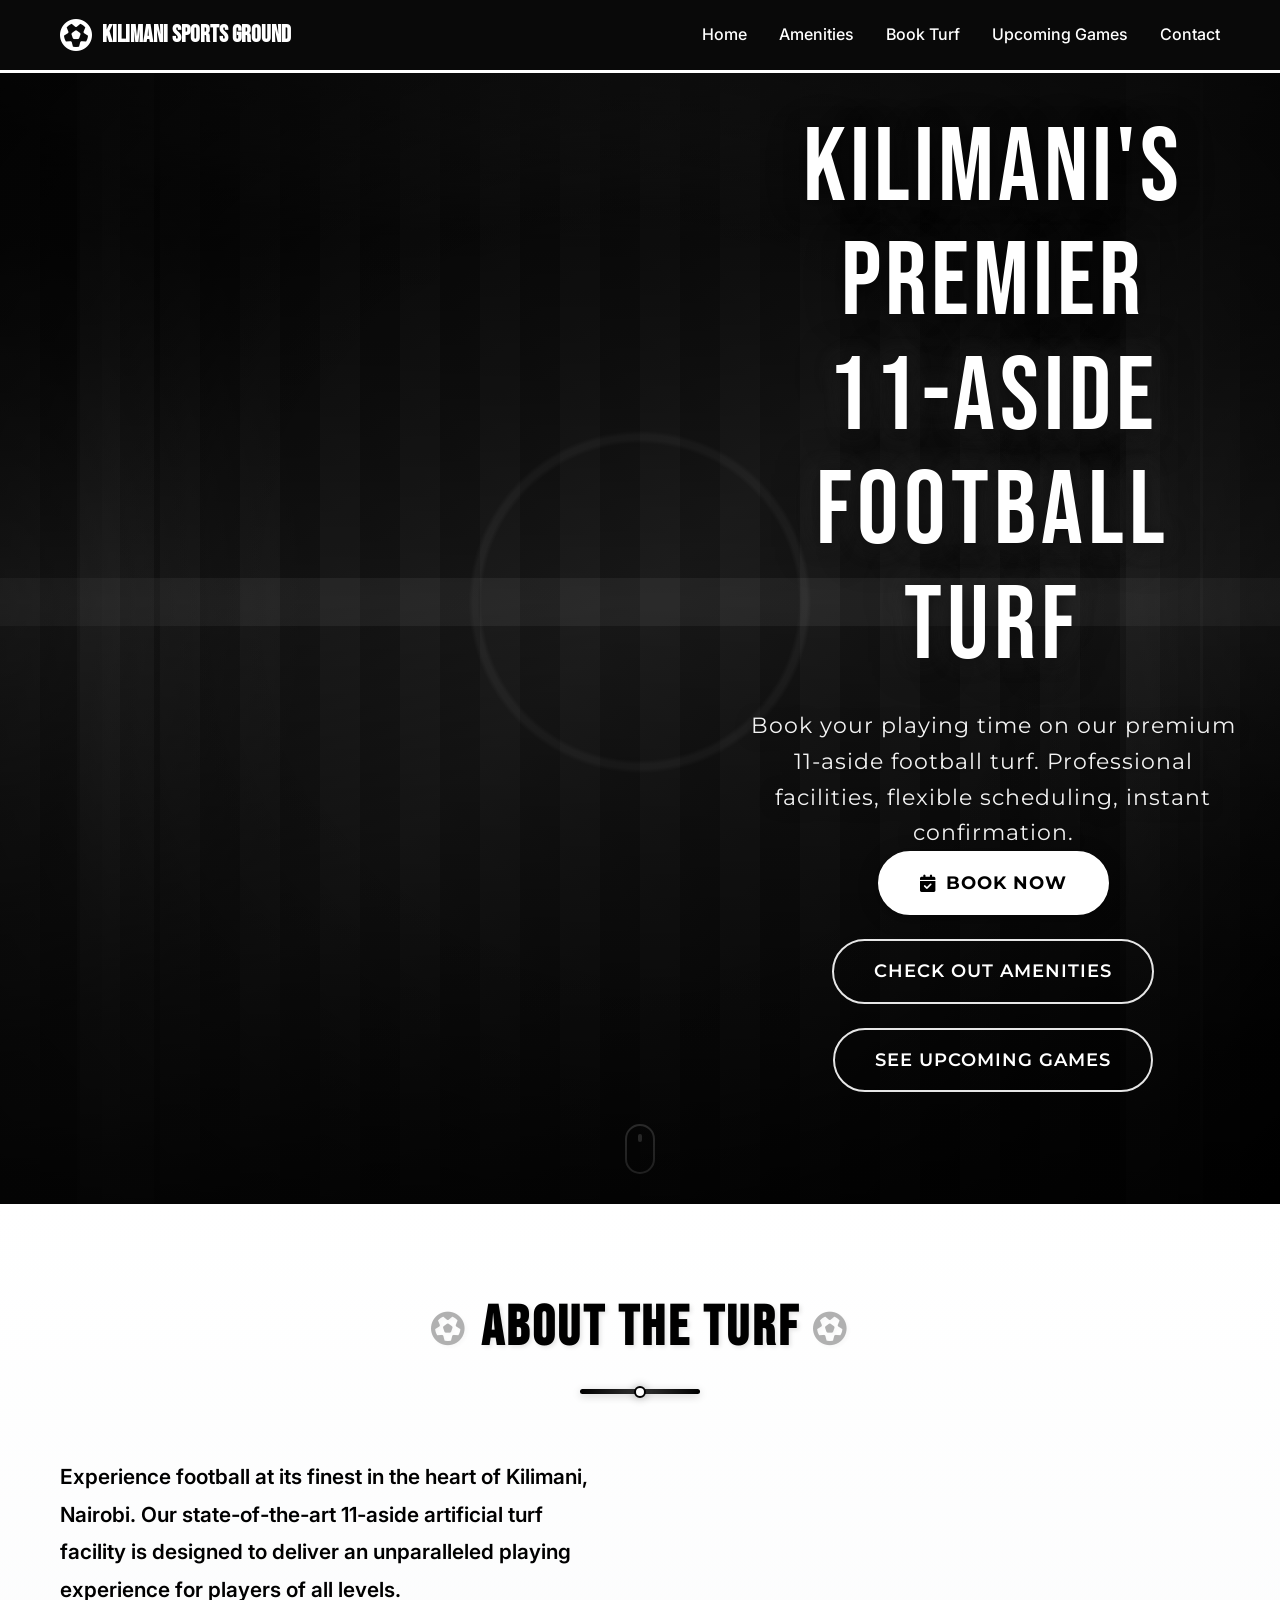
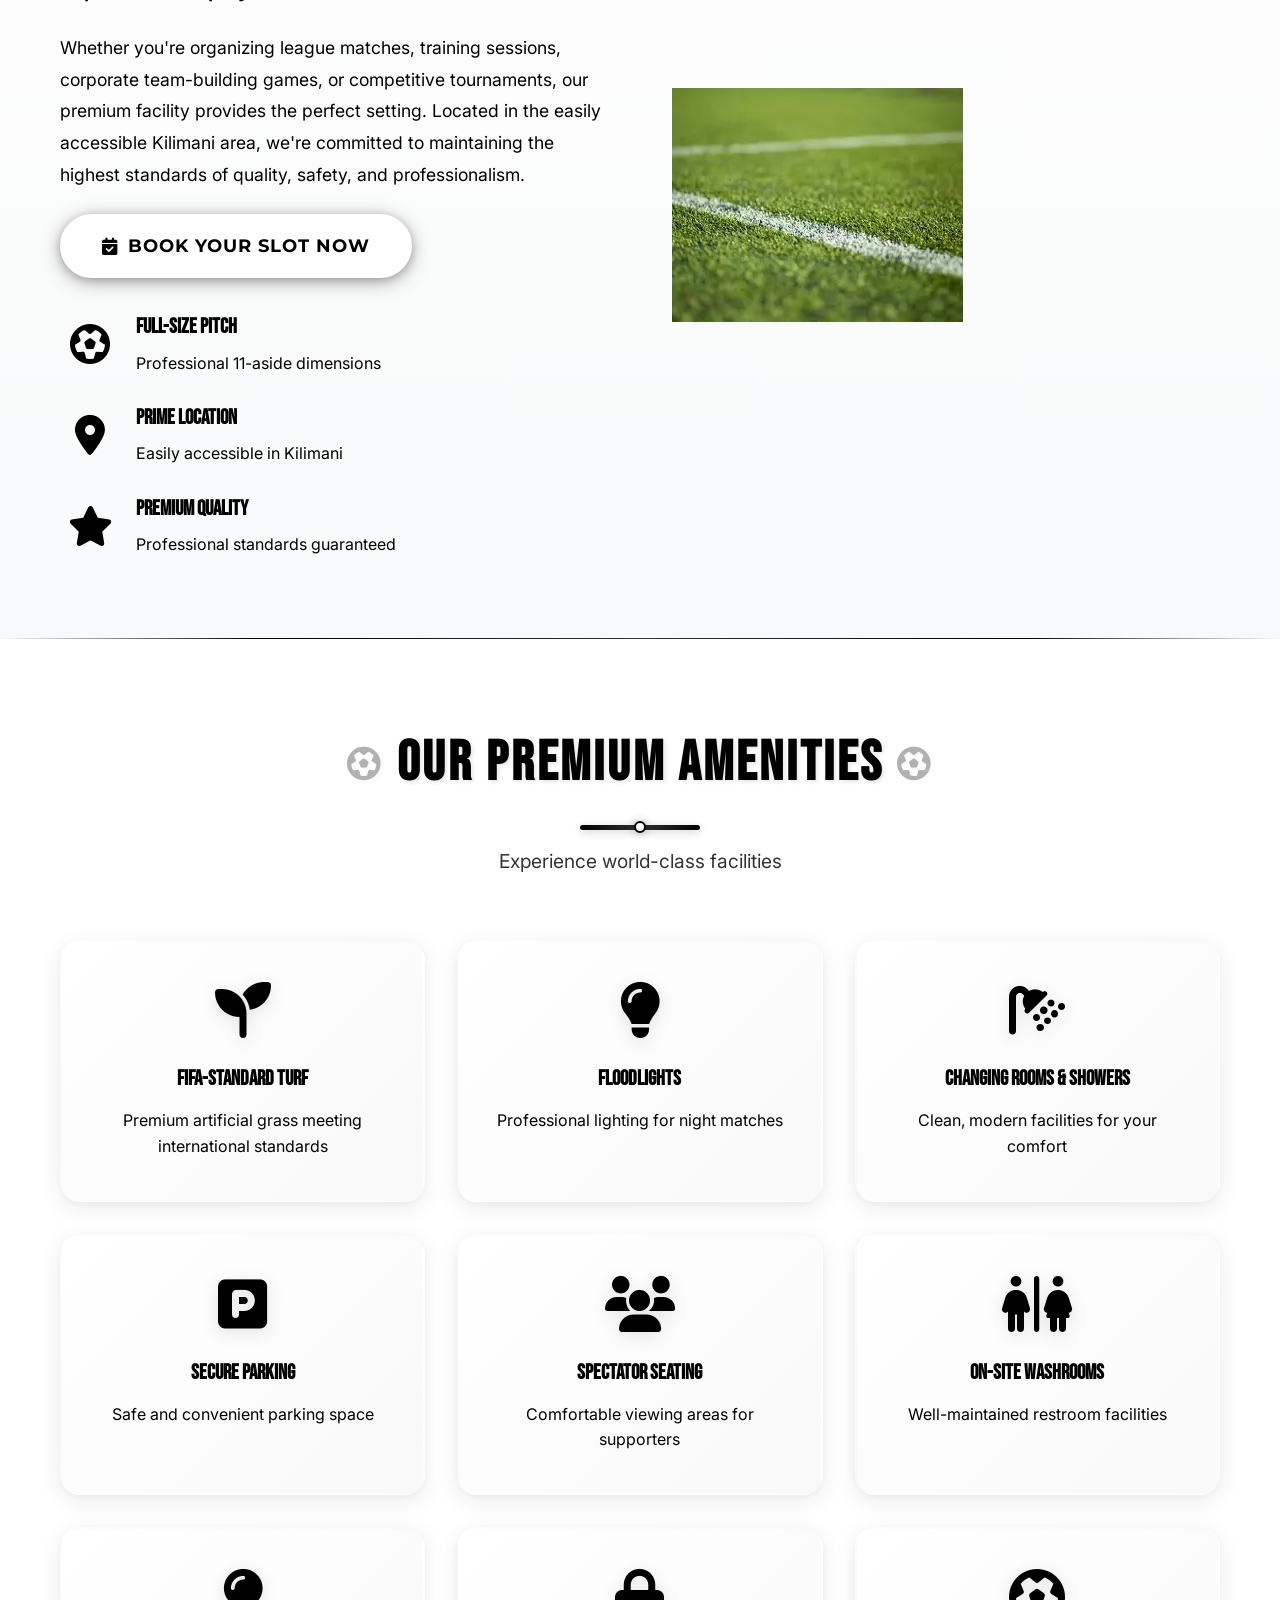
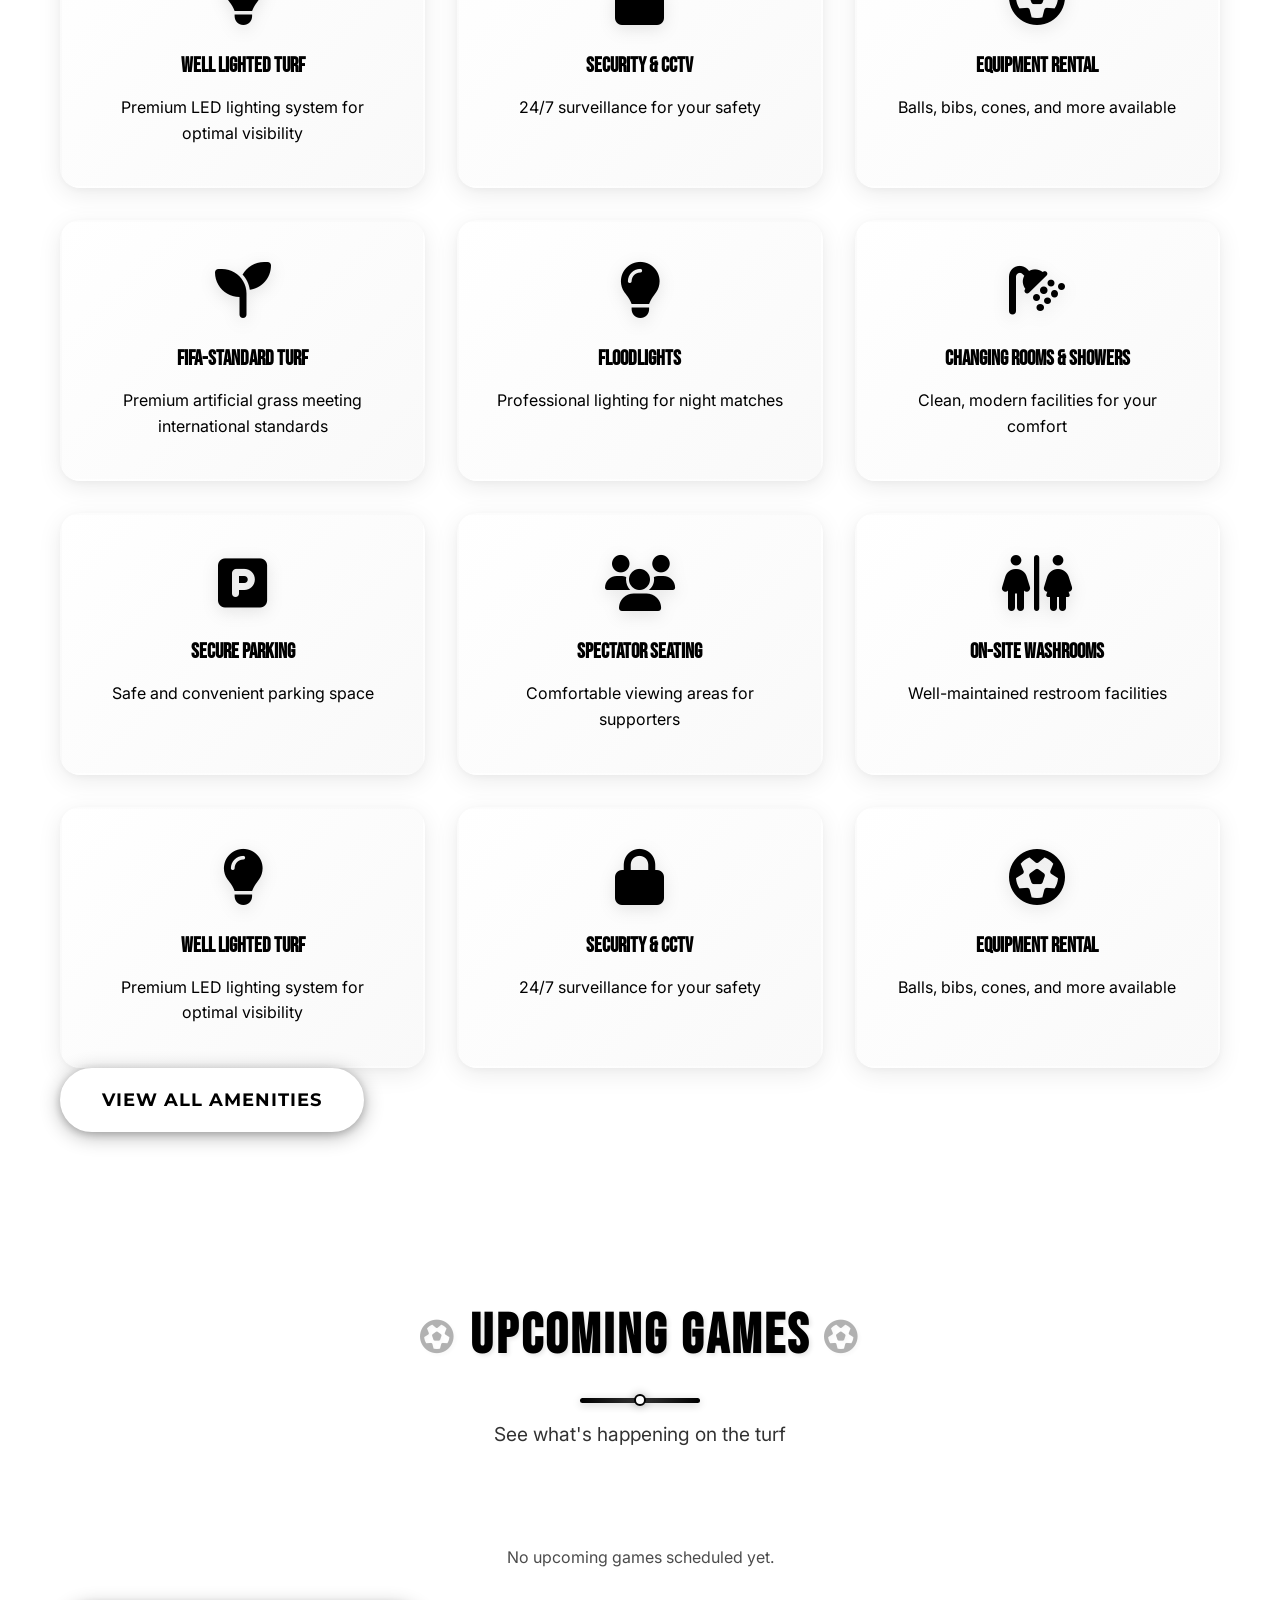
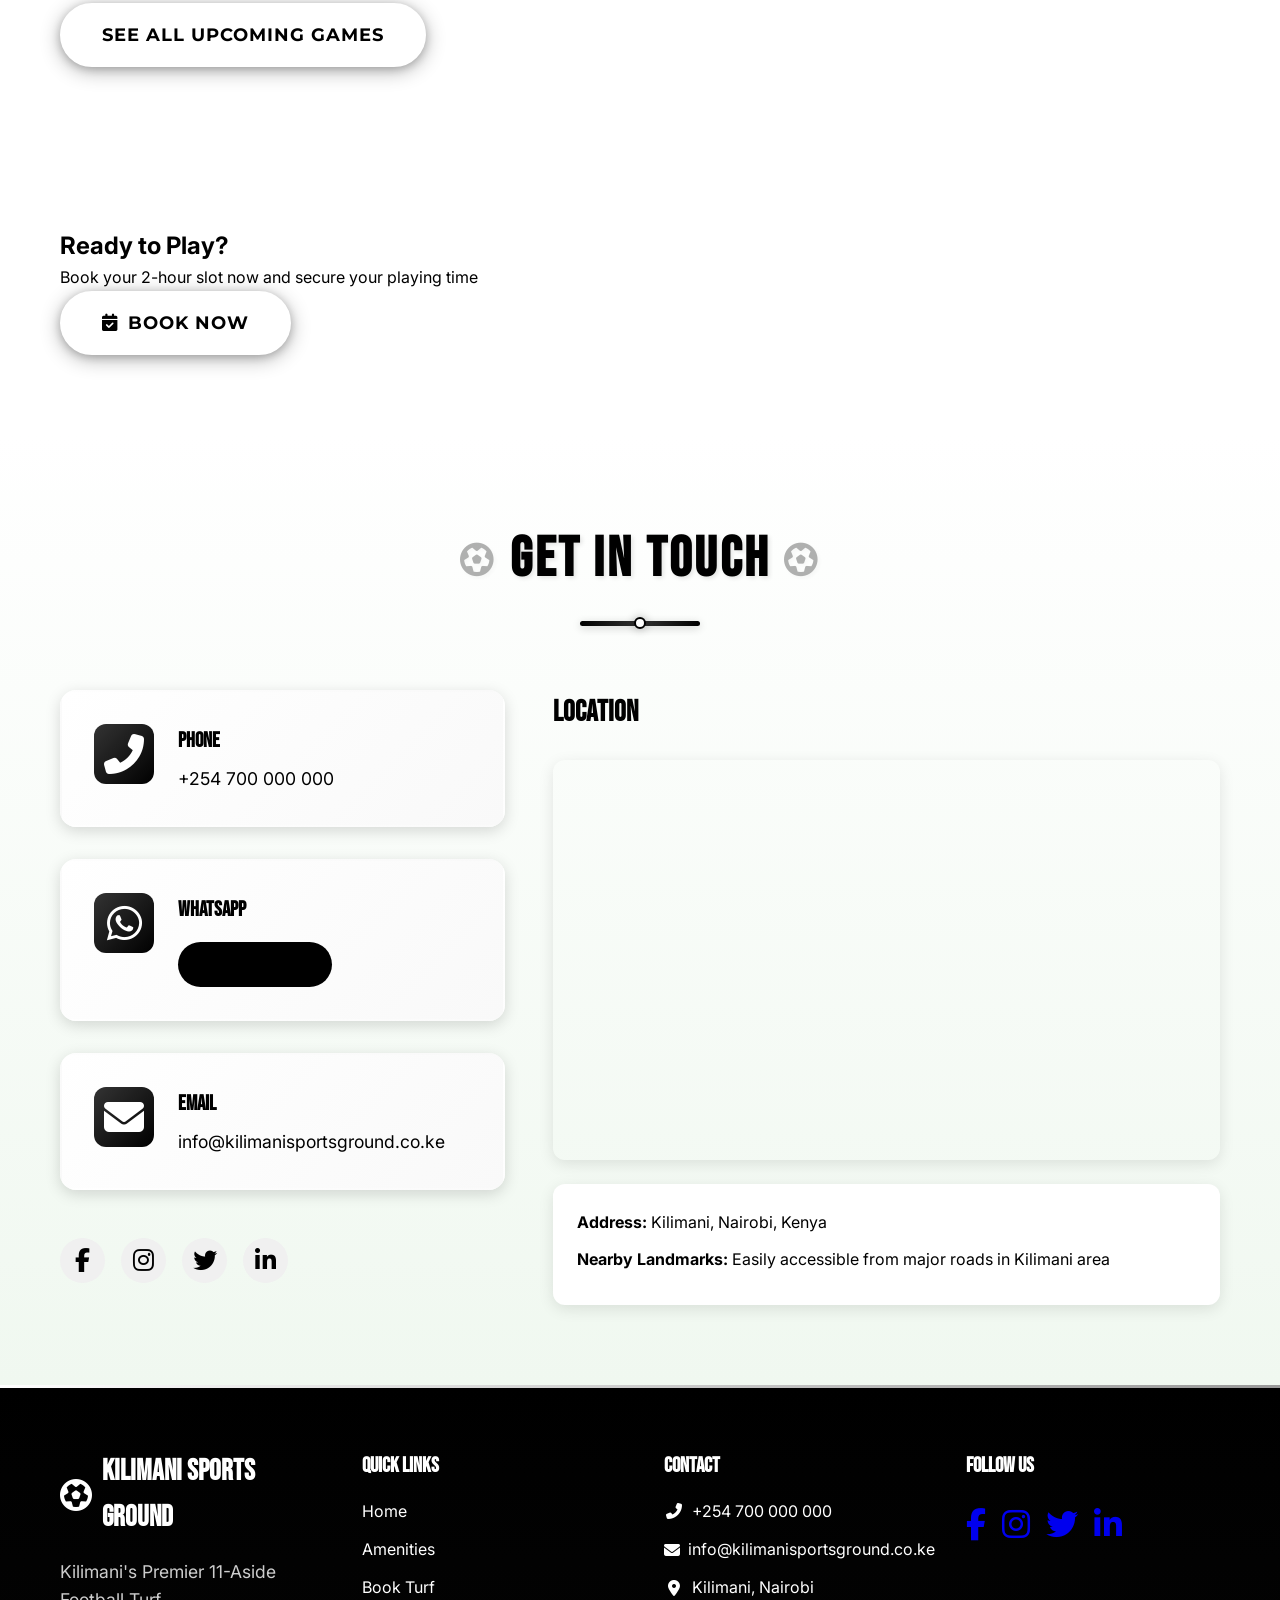
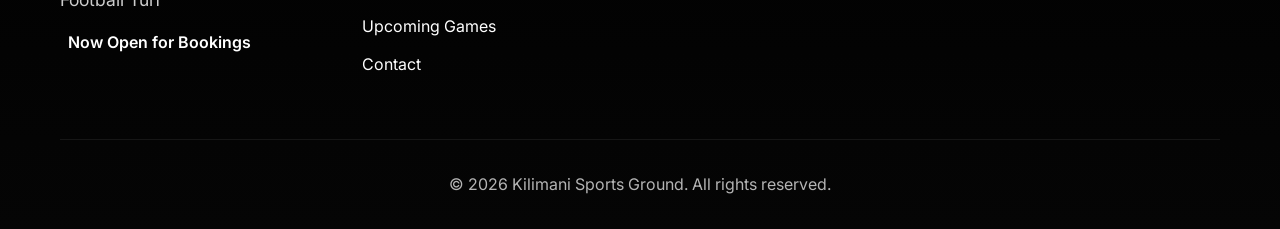
==== commit 4584f202: "Add files via upload" ====
--- a/index.html
+++ b/index.html
@@ -20,13 +20,10 @@
                 <span class="logo-text">Kilimani Sports Ground</span>
             </div>
             <ul class="nav-menu">
-                <li><a href="#home">Home</a></li>
-                <li><a href="#about">About</a></li>
-                <li><a href="#amenities">Amenities</a></li>
-                <li><a href="#pricing">Pricing</a></li>
-                <li><a href="#membership">Membership</a></li>
-                <li><a href="#teams">Upcoming Teams</a></li>
-                <li><a href="#booking">Booking</a></li>
+                <li><a href="index.html">Home</a></li>
+                <li><a href="amenities.html">Amenities</a></li>
+                <li><a href="booking.html">Book Turf</a></li>
+                <li><a href="upcoming-games.html">Upcoming Games</a></li>
                 <li><a href="#contact">Contact</a></li>
             </ul>
             <div class="hamburger">
@@ -44,6 +41,19 @@
         <div class="stadium-lighting"></div>
         <div class="hero-overlay-gradient"></div>
         <div class="hero-vignette"></div>
+        
+        <!-- Animated Marquee Banner -->
+        <div class="marquee-banner">
+            <div class="marquee-content">
+                <span class="marquee-item">⚽ Book Your Turf Now</span>
+                <span class="marquee-item">⏰ Minimum Booking 2 Hours</span>
+                <span class="marquee-item">💳 Advance Payment Required</span>
+                <span class="marquee-item">⚽ Book Your Turf Now</span>
+                <span class="marquee-item">⏰ Minimum Booking 2 Hours</span>
+                <span class="marquee-item">💳 Advance Payment Required</span>
+            </div>
+        </div>
+        
         <div class="hero-content">
             <div class="container">
                 <h1 class="hero-title">
@@ -51,11 +61,14 @@
                     <span class="title-line highlight">11-ASIDE FOOTBALL TURF</span>
                 </h1>
                 <p class="hero-subtitle">
-                    World-class pitch. Premium amenities. Ultimate match experience.
+                    Book your playing time on our premium 11-aside football turf. Professional facilities, flexible scheduling, instant confirmation.
                 </p>
                 <div class="hero-buttons">
-                    <a href="#booking" class="btn btn-primary">Book a Slot</a>
-                    <a href="#amenities" class="btn btn-secondary">View Amenities</a>
+                    <a href="booking.html" class="btn btn-primary btn-book-now">
+                        <i class="fas fa-calendar-check"></i> Book Now
+                    </a>
+                    <a href="amenities.html" class="btn btn-secondary">Check Out Amenities</a>
+                    <a href="upcoming-games.html" class="btn btn-secondary">See Upcoming Games</a>
                 </div>
             </div>
         </div>
@@ -79,6 +92,11 @@
                     <p>
                         Whether you're organizing league matches, training sessions, corporate team-building games, or competitive tournaments, our premium facility provides the perfect setting. Located in the easily accessible Kilimani area, we're committed to maintaining the highest standards of quality, safety, and professionalism.
                     </p>
+                    <div class="booking-cta-inline">
+                        <a href="booking.html" class="btn btn-primary btn-book-now">
+                            <i class="fas fa-calendar-check"></i> Book Your Slot Now
+                        </a>
+                    </div>
                     <div class="about-features">
                         <div class="feature-item">
                             <div class="feature-icon"><i class="fas fa-futbol"></i></div>
@@ -104,370 +122,156 @@
                     </div>
                 </div>
                 <div class="about-image">
-                    <div class="image-placeholder">
-                        <div class="placeholder-content">
-                            <span class="placeholder-icon"><i class="fas fa-futbol"></i></span>
-                            <span>Turf Image</span>
-                        </div>
-                    </div>
-                </div>
-            </div>
-        </div>
-    </section>
-
-    <!-- Amenities Section -->
-    <section id="amenities" class="amenities">
+                    <div class="about-image-container">
+                        <img src="images/OIP.webp" alt="Kilimani Sports Ground - Premium 11-Aside Football Turf" class="about-turf-image">
+                    </div>
+                </div>
+            </div>
+        </div>
+    </section>
+
+    <!-- Amenities Preview Section with Animation -->
+    <section id="amenities-preview" class="amenities-preview">
         <div class="container">
             <div class="section-header">
-                <h2 class="section-title">Premium Amenities</h2>
+                <h2 class="section-title">Our Premium Amenities</h2>
                 <div class="title-underline"></div>
-                <p class="section-subtitle">Everything you need for the perfect match experience</p>
-            </div>
-            <div class="amenities-grid">
-                <div class="amenity-card">
-                    <div class="amenity-icon"><i class="fas fa-seedling"></i></div>
-                    <h3>FIFA-Standard Turf</h3>
-                    <p>Premium artificial grass meeting international standards</p>
-                </div>
-                <div class="amenity-card">
-                    <div class="amenity-icon"><i class="fas fa-lightbulb"></i></div>
-                    <h3>Floodlights</h3>
-                    <p>Professional lighting for night matches</p>
-                </div>
-                <div class="amenity-card">
-                    <div class="amenity-icon"><i class="fas fa-shower"></i></div>
-                    <h3>Changing Rooms & Showers</h3>
-                    <p>Clean, modern facilities for your comfort</p>
-                </div>
-                <div class="amenity-card">
-                    <div class="amenity-icon"><i class="fas fa-parking"></i></div>
-                    <h3>Secure Parking</h3>
-                    <p>Safe and convenient parking space</p>
-                </div>
-                <div class="amenity-card">
-                    <div class="amenity-icon"><i class="fas fa-users"></i></div>
-                    <h3>Spectator Seating</h3>
-                    <p>Comfortable viewing areas for supporters</p>
-                </div>
-                <div class="amenity-card">
-                    <div class="amenity-icon"><i class="fas fa-restroom"></i></div>
-                    <h3>On-Site Washrooms</h3>
-                    <p>Well-maintained restroom facilities</p>
-                </div>
-                <div class="amenity-card">
-                    <div class="amenity-icon"><i class="fas fa-lightbulb"></i></div>
-                    <h3>Well Lighted Turf</h3>
-                    <p>Premium LED lighting system for optimal visibility</p>
-                </div>
-                <div class="amenity-card">
-                    <div class="amenity-icon"><i class="fas fa-lock"></i></div>
-                    <h3>Security & CCTV</h3>
-                    <p>24/7 surveillance for your safety</p>
-                </div>
-                <div class="amenity-card">
-                    <div class="amenity-icon"><i class="fas fa-futbol"></i></div>
-                    <h3>Equipment Rental</h3>
-                    <p>Balls, bibs, cones, and more available</p>
-                </div>
-            </div>
-        </div>
-    </section>
-
-
-    <!-- Pricing Section -->
-    <section id="pricing" class="pricing">
+                <p class="section-subtitle">Experience world-class facilities</p>
+            </div>
+            <div class="amenities-animation-wrapper">
+                <div class="amenities-grid animated" id="amenitiesGrid">
+                    <div class="amenity-card">
+                        <div class="amenity-icon"><i class="fas fa-seedling"></i></div>
+                        <h3>FIFA-Standard Turf</h3>
+                        <p>Premium artificial grass meeting international standards</p>
+                    </div>
+                    <div class="amenity-card">
+                        <div class="amenity-icon"><i class="fas fa-lightbulb"></i></div>
+                        <h3>Floodlights</h3>
+                        <p>Professional lighting for night matches</p>
+                    </div>
+                    <div class="amenity-card">
+                        <div class="amenity-icon"><i class="fas fa-shower"></i></div>
+                        <h3>Changing Rooms & Showers</h3>
+                        <p>Clean, modern facilities for your comfort</p>
+                    </div>
+                    <div class="amenity-card">
+                        <div class="amenity-icon"><i class="fas fa-parking"></i></div>
+                        <h3>Secure Parking</h3>
+                        <p>Safe and convenient parking space</p>
+                    </div>
+                    <div class="amenity-card">
+                        <div class="amenity-icon"><i class="fas fa-users"></i></div>
+                        <h3>Spectator Seating</h3>
+                        <p>Comfortable viewing areas for supporters</p>
+                    </div>
+                    <div class="amenity-card">
+                        <div class="amenity-icon"><i class="fas fa-restroom"></i></div>
+                        <h3>On-Site Washrooms</h3>
+                        <p>Well-maintained restroom facilities</p>
+                    </div>
+                    <div class="amenity-card">
+                        <div class="amenity-icon"><i class="fas fa-lightbulb"></i></div>
+                        <h3>Well Lighted Turf</h3>
+                        <p>Premium LED lighting system for optimal visibility</p>
+                    </div>
+                    <div class="amenity-card">
+                        <div class="amenity-icon"><i class="fas fa-lock"></i></div>
+                        <h3>Security & CCTV</h3>
+                        <p>24/7 surveillance for your safety</p>
+                    </div>
+                    <div class="amenity-card">
+                        <div class="amenity-icon"><i class="fas fa-futbol"></i></div>
+                        <h3>Equipment Rental</h3>
+                        <p>Balls, bibs, cones, and more available</p>
+                    </div>
+                    <!-- Duplicate for seamless loop -->
+                    <div class="amenity-card">
+                        <div class="amenity-icon"><i class="fas fa-seedling"></i></div>
+                        <h3>FIFA-Standard Turf</h3>
+                        <p>Premium artificial grass meeting international standards</p>
+                    </div>
+                    <div class="amenity-card">
+                        <div class="amenity-icon"><i class="fas fa-lightbulb"></i></div>
+                        <h3>Floodlights</h3>
+                        <p>Professional lighting for night matches</p>
+                    </div>
+                    <div class="amenity-card">
+                        <div class="amenity-icon"><i class="fas fa-shower"></i></div>
+                        <h3>Changing Rooms & Showers</h3>
+                        <p>Clean, modern facilities for your comfort</p>
+                    </div>
+                    <div class="amenity-card">
+                        <div class="amenity-icon"><i class="fas fa-parking"></i></div>
+                        <h3>Secure Parking</h3>
+                        <p>Safe and convenient parking space</p>
+                    </div>
+                    <div class="amenity-card">
+                        <div class="amenity-icon"><i class="fas fa-users"></i></div>
+                        <h3>Spectator Seating</h3>
+                        <p>Comfortable viewing areas for supporters</p>
+                    </div>
+                    <div class="amenity-card">
+                        <div class="amenity-icon"><i class="fas fa-restroom"></i></div>
+                        <h3>On-Site Washrooms</h3>
+                        <p>Well-maintained restroom facilities</p>
+                    </div>
+                    <div class="amenity-card">
+                        <div class="amenity-icon"><i class="fas fa-lightbulb"></i></div>
+                        <h3>Well Lighted Turf</h3>
+                        <p>Premium LED lighting system for optimal visibility</p>
+                    </div>
+                    <div class="amenity-card">
+                        <div class="amenity-icon"><i class="fas fa-lock"></i></div>
+                        <h3>Security & CCTV</h3>
+                        <p>24/7 surveillance for your safety</p>
+                    </div>
+                    <div class="amenity-card">
+                        <div class="amenity-icon"><i class="fas fa-futbol"></i></div>
+                        <h3>Equipment Rental</h3>
+                        <p>Balls, bibs, cones, and more available</p>
+                    </div>
+                </div>
+            </div>
+            <div class="view-all-amenities">
+                <a href="amenities.html" class="btn btn-primary">View All Amenities</a>
+            </div>
+        </div>
+    </section>
+
+    <!-- Upcoming Games Preview Section -->
+    <section id="upcoming-preview" class="upcoming-preview">
         <div class="container">
             <div class="section-header">
-                <h2 class="section-title">Pricing</h2>
+                <h2 class="section-title">Upcoming Games</h2>
                 <div class="title-underline"></div>
-                <p class="section-subtitle">Transparent and competitive rates</p>
-            </div>
-            <div class="pricing-grid">
-                <div class="pricing-card">
-                    <div class="pricing-header">
-                        <h3>Weekdays</h3>
-                        <p class="pricing-time">Morning – Afternoon</p>
-                    </div>
-                    <div class="pricing-price">
-                        <span class="amount tbcs">TBCS</span>
-                        <span class="period">To Be Confirmed Soon</span>
-                    </div>
-                    <ul class="pricing-features">
-                        <li>✓ Full pitch access</li>
-                        <li>✓ Standard facilities</li>
-                        <li>✓ Equipment available</li>
-                    </ul>
-                </div>
-                <div class="pricing-card featured">
-                    <div class="popular-badge">Most Popular</div>
-                    <div class="pricing-header">
-                        <h3>Weekdays</h3>
-                        <p class="pricing-time">Evening / Night</p>
-                    </div>
-                    <div class="pricing-price">
-                        <span class="amount tbcs">TBCS</span>
-                        <span class="period">To Be Confirmed Soon</span>
-                    </div>
-                    <ul class="pricing-features">
-                        <li>✓ Full pitch access</li>
-                        <li>✓ Floodlights included</li>
-                        <li>✓ All amenities</li>
-                    </ul>
-                </div>
-                <div class="pricing-card">
-                    <div class="pricing-header">
-                        <h3>Weekends & Holidays</h3>
-                        <p class="pricing-time">All Day</p>
-                    </div>
-                    <div class="pricing-price">
-                        <span class="amount tbcs">TBCS</span>
-                        <span class="period">To Be Confirmed Soon</span>
-                    </div>
-                    <ul class="pricing-features">
-                        <li>✓ Full pitch access</li>
-                        <li>✓ Premium experience</li>
-                        <li>✓ Priority booking</li>
-                    </ul>
-                </div>
-            </div>
-            <div class="pricing-note">
-                <p><strong>Tournament / Full-Day Booking:</strong> Custom pricing available – <a href="#contact">Contact us</a> for details</p>
-                <p class="discount-note"><i class="fas fa-lightbulb"></i> Discounts available for leagues, academies & long-term bookings</p>
-            </div>
-        </div>
-    </section>
-
-    <!-- Upcoming Teams Section -->
-    <section id="teams" class="teams">
-        <div class="container">
-            <div class="section-header">
-                <h2 class="section-title">Upcoming Teams</h2>
-                <div class="title-underline"></div>
-                <p class="section-subtitle">See which teams are playing this week</p>
-            </div>
-            <div class="teams-content">
-                <div class="teams-grid" id="teamsGrid">
-                    <!-- Teams will be dynamically loaded here -->
-                    <div class="team-card">
-                        <div class="team-date">
-                            <span class="date-day">15</span>
-                            <span class="date-month">MAR</span>
-                        </div>
-                        <div class="team-info">
-                            <h3 class="team-name">Thunder FC</h3>
-                            <p class="team-time">7:00 PM - 9:00 PM</p>
-                            <p class="team-slot">2 hours</p>
-                        </div>
-                        <div class="team-status available">Confirmed</div>
-                    </div>
-                    <div class="team-card">
-                        <div class="team-date">
-                            <span class="date-day">16</span>
-                            <span class="date-month">MAR</span>
-                        </div>
-                        <div class="team-info">
-                            <h3 class="team-name">Eagles United</h3>
-                            <p class="team-time">6:00 PM - 8:00 PM</p>
-                            <p class="team-slot">2 hours</p>
-                        </div>
-                        <div class="team-status available">Confirmed</div>
-                    </div>
-                    <div class="team-card">
-                        <div class="team-date">
-                            <span class="date-day">17</span>
-                            <span class="date-month">MAR</span>
-                        </div>
-                        <div class="team-info">
-                            <h3 class="team-name">Lions FC</h3>
-                            <p class="team-time">8:00 PM - 10:00 PM</p>
-                            <p class="team-slot">2 hours</p>
-                        </div>
-                        <div class="team-status available">Confirmed</div>
-                    </div>
-                    <div class="team-card">
-                        <div class="team-date">
-                            <span class="date-day">18</span>
-                            <span class="date-month">MAR</span>
-                        </div>
-                        <div class="team-info">
-                            <h3 class="team-name">Strikers FC</h3>
-                            <p class="team-time">5:00 PM - 7:00 PM</p>
-                            <p class="team-slot">2 hours</p>
-                        </div>
-                        <div class="team-status available">Confirmed</div>
-                    </div>
-                </div>
-            </div>
-        </div>
-    </section>
-
-    <!-- Booking Section -->
-    <section id="booking" class="booking">
-        <div class="container">
-            <div class="section-header">
-                <h2 class="section-title">Book Your Slot</h2>
-                <div class="title-underline"></div>
-                <p class="section-subtitle">Available daily from 5:00 PM to 12:00 AM</p>
-            </div>
-            <div class="booking-content">
-                <div class="booking-form-container">
-                    <form id="bookingForm" class="booking-form">
-                        <div class="form-group">
-                            <label for="bookingDate">Select Date</label>
-                            <input type="date" id="bookingDate" name="bookingDate" required min="">
-                        </div>
-                        <div class="form-group">
-                            <label>Select Time Slot(s) - You can book multiple consecutive hours</label>
-                            <p class="slot-help-text">Select one or more consecutive time slots</p>
-                            <div class="time-slots">
-                                <label class="time-slot" data-slot="0">
-                                    <input type="checkbox" name="timeSlot" value="17:00-18:00">
-                                    <span class="slot-time">5:00 PM - 6:00 PM</span>
-                                    <span class="slot-status available">Available</span>
-                                </label>
-                                <label class="time-slot" data-slot="1">
-                                    <input type="checkbox" name="timeSlot" value="18:00-19:00">
-                                    <span class="slot-time">6:00 PM - 7:00 PM</span>
-                                    <span class="slot-status available">Available</span>
-                                </label>
-                                <label class="time-slot" data-slot="2">
-                                    <input type="checkbox" name="timeSlot" value="19:00-20:00">
-                                    <span class="slot-time">7:00 PM - 8:00 PM</span>
-                                    <span class="slot-status available">Available</span>
-                                </label>
-                                <label class="time-slot" data-slot="3">
-                                    <input type="checkbox" name="timeSlot" value="20:00-21:00">
-                                    <span class="slot-time">8:00 PM - 9:00 PM</span>
-                                    <span class="slot-status available">Available</span>
-                                </label>
-                                <label class="time-slot" data-slot="4">
-                                    <input type="checkbox" name="timeSlot" value="21:00-22:00">
-                                    <span class="slot-time">9:00 PM - 10:00 PM</span>
-                                    <span class="slot-status available">Available</span>
-                                </label>
-                                <label class="time-slot" data-slot="5">
-                                    <input type="checkbox" name="timeSlot" value="22:00-23:00">
-                                    <span class="slot-time">10:00 PM - 11:00 PM</span>
-                                    <span class="slot-status available">Available</span>
-                                </label>
-                                <label class="time-slot" data-slot="6">
-                                    <input type="checkbox" name="timeSlot" value="23:00-00:00">
-                                    <span class="slot-time">11:00 PM - 12:00 AM</span>
-                                    <span class="slot-status available">Available</span>
-                                </label>
-                            </div>
-                        </div>
-                        <div class="form-group">
-                            <label for="teamName">Team Name</label>
-                            <input type="text" id="teamName" name="teamName" required placeholder="Enter your team name">
-                        </div>
-                        <div class="form-group">
-                            <label for="customerName">Full Name</label>
-                            <input type="text" id="customerName" name="customerName" required placeholder="Enter your full name">
-                        </div>
-                        <div class="form-group">
-                            <label for="customerPhone">Phone Number</label>
-                            <input type="tel" id="customerPhone" name="customerPhone" required placeholder="+254 700 000 000">
-                        </div>
-                        <div class="form-group">
-                            <label for="customerEmail">Email Address</label>
-                            <input type="email" id="customerEmail" name="customerEmail" required placeholder="your.email@example.com">
-                        </div>
-                        <div class="form-group">
-                            <label for="bookingNotes">Additional Notes (Optional)</label>
-                            <textarea id="bookingNotes" name="bookingNotes" rows="3" placeholder="Any special requests or requirements..."></textarea>
-                        </div>
-                        <div class="booking-summary">
-                            <div class="summary-item">
-                                <span>Selected Slot(s):</span>
-                                <span id="selectedSlotDisplay">Not selected</span>
-                            </div>
-                            <div class="summary-item">
-                                <span>Hours:</span>
-                                <span id="selectedHours">0</span>
-                            </div>
-                            <div class="summary-item">
-                                <span>Price per Hour:</span>
-                                <span class="tbcs">TBCS</span>
-                            </div>
-                            <div class="summary-item total-price">
-                                <span>Total Price:</span>
-                                <span id="bookingPrice" class="tbcs">TBCS</span>
-                            </div>
-                        </div>
-                        <button type="submit" class="btn btn-primary btn-booking">
-                            Proceed to Payment
-                        </button>
-                    </form>
-                </div>
-            </div>
-        </div>
-    </section>
-
-    <!-- Membership Section -->
-    <section id="membership" class="membership">
-        <div class="container">
-            <div class="section-header">
-                <h2 class="section-title">Membership Plans</h2>
-                <div class="title-underline"></div>
-                <p class="section-subtitle">Join our community and enjoy exclusive benefits</p>
-            </div>
-            <div class="membership-plans">
-                <div class="membership-card">
-                    <div class="membership-badge">Basic</div>
-                    <div class="membership-price">
-                        <span class="amount tbcs">TBCS</span>
-                        <span class="period">To Be Confirmed Soon</span>
-                    </div>
-                    <ul class="membership-features">
-                        <li>✓ 10 hours per month</li>
-                        <li>✓ Priority booking</li>
-                        <li>✓ 10% discount on additional hours</li>
-                        <li>✓ Free equipment rental</li>
-                        <li>✓ Access to member events</li>
-                    </ul>
-                    <button class="btn btn-primary btn-membership" onclick="showMembershipModal('basic', 50000)">Join Now</button>
-                </div>
-                <div class="membership-card featured">
-                    <div class="popular-badge">Most Popular</div>
-                    <div class="membership-badge">Premium</div>
-                    <div class="membership-price">
-                        <span class="amount tbcs">TBCS</span>
-                        <span class="period">To Be Confirmed Soon</span>
-                    </div>
-                    <ul class="membership-features">
-                        <li>✓ 25 hours per month</li>
-                        <li>✓ Priority booking</li>
-                        <li>✓ 15% discount on additional hours</li>
-                        <li>✓ Free equipment rental</li>
-                        <li>✓ Access to member events</li>
-                        <li>✓ Free media coverage</li>
-                        <li>✓ Guest passes (2 per month)</li>
-                    </ul>
-                    <button class="btn btn-primary btn-membership" onclick="showMembershipModal('premium', 100000)">Join Now</button>
-                </div>
-                <div class="membership-card">
-                    <div class="membership-badge">Elite</div>
-                    <div class="membership-price">
-                        <span class="amount tbcs">TBCS</span>
-                        <span class="period">To Be Confirmed Soon</span>
-                    </div>
-                    <ul class="membership-features">
-                        <li>✓ Unlimited hours</li>
-                        <li>✓ Highest priority booking</li>
-                        <li>✓ 20% discount on additional services</li>
-                        <li>✓ Free equipment rental</li>
-                        <li>✓ Access to member events</li>
-                        <li>✓ Free media coverage</li>
-                        <li>✓ Guest passes (5 per month)</li>
-                        <li>✓ Personal locker</li>
-                        <li>✓ Exclusive tournaments</li>
-                    </ul>
-                    <button class="btn btn-primary btn-membership" onclick="showMembershipModal('elite', 200000)">Join Now</button>
-                </div>
-            </div>
-        </div>
-    </section>
+                <p class="section-subtitle">See what's happening on the turf</p>
+            </div>
+            <div class="upcoming-games-preview" id="upcomingGamesPreview">
+                <!-- Games will be dynamically loaded here -->
+            </div>
+            <div class="view-all-games">
+                <a href="upcoming-games.html" class="btn btn-primary">See All Upcoming Games</a>
+            </div>
+        </div>
+    </section>
+
+
+
+
+    <!-- Book Now CTA Section -->
+    <section id="book-cta" class="book-cta-section">
+        <div class="container">
+            <div class="book-cta-content">
+                <h2 class="cta-title">Ready to Play?</h2>
+                <p class="cta-subtitle">Book your 2-hour slot now and secure your playing time</p>
+                <a href="booking.html" class="btn btn-primary btn-book-now-large">
+                    <i class="fas fa-calendar-check"></i> Book Now
+                </a>
+            </div>
+        </div>
+    </section>
+
 
     <!-- Media Gallery Section (Hidden) -->
     <section id="media" class="media-gallery hidden-section">
@@ -654,12 +458,10 @@
                     <div class="map-container">
                         <iframe 
                             src="https://www.google.com/maps/embed?pb=!1m18!1m12!1m3!1d3988.8175!2d36.7756!3d-1.2921!2m3!1f0!2f0!3f0!3m2!1i1024!2i768!4f13.1!3m3!1m2!1s0x0%3A0x0!2zMcKwMTcnMzEuNiJTIDM2wrA0NiczMi4yIkU!5e0!3m2!1sen!2ske!4v1234567890" 
-                            width="100%" 
-                            height="400" 
                             title="Kilimani Football Turf Location Map"
                             allowfullscreen="" 
-                            loading="lazy" 
-                            referrerpolicy="no-referrer-when-downgrade">
+                            loading="lazy"
+                            style="border:0;">
                         </iframe>
                     </div>
                     <div class="location-details">
@@ -687,11 +489,10 @@
                     <h4>Quick Links</h4>
                     <ul>
                         <li><a href="#home">Home</a></li>
-                        <li><a href="#about">About</a></li>
-                        <li><a href="#amenities">Amenities</a></li>
-                        <li><a href="#pricing">Pricing</a></li>
-                        <li><a href="#membership">Membership</a></li>
-                        <li><a href="#booking">Booking</a></li>
+                        <li><a href="amenities.html">Amenities</a></li>
+                        <li><a href="#booking">Book Turf</a></li>
+                        <li><a href="upcoming-games.html">Upcoming Games</a></li>
+                        <li><a href="#contact">Contact</a></li>
                     </ul>
                 </div>
                 <div class="footer-contact">
